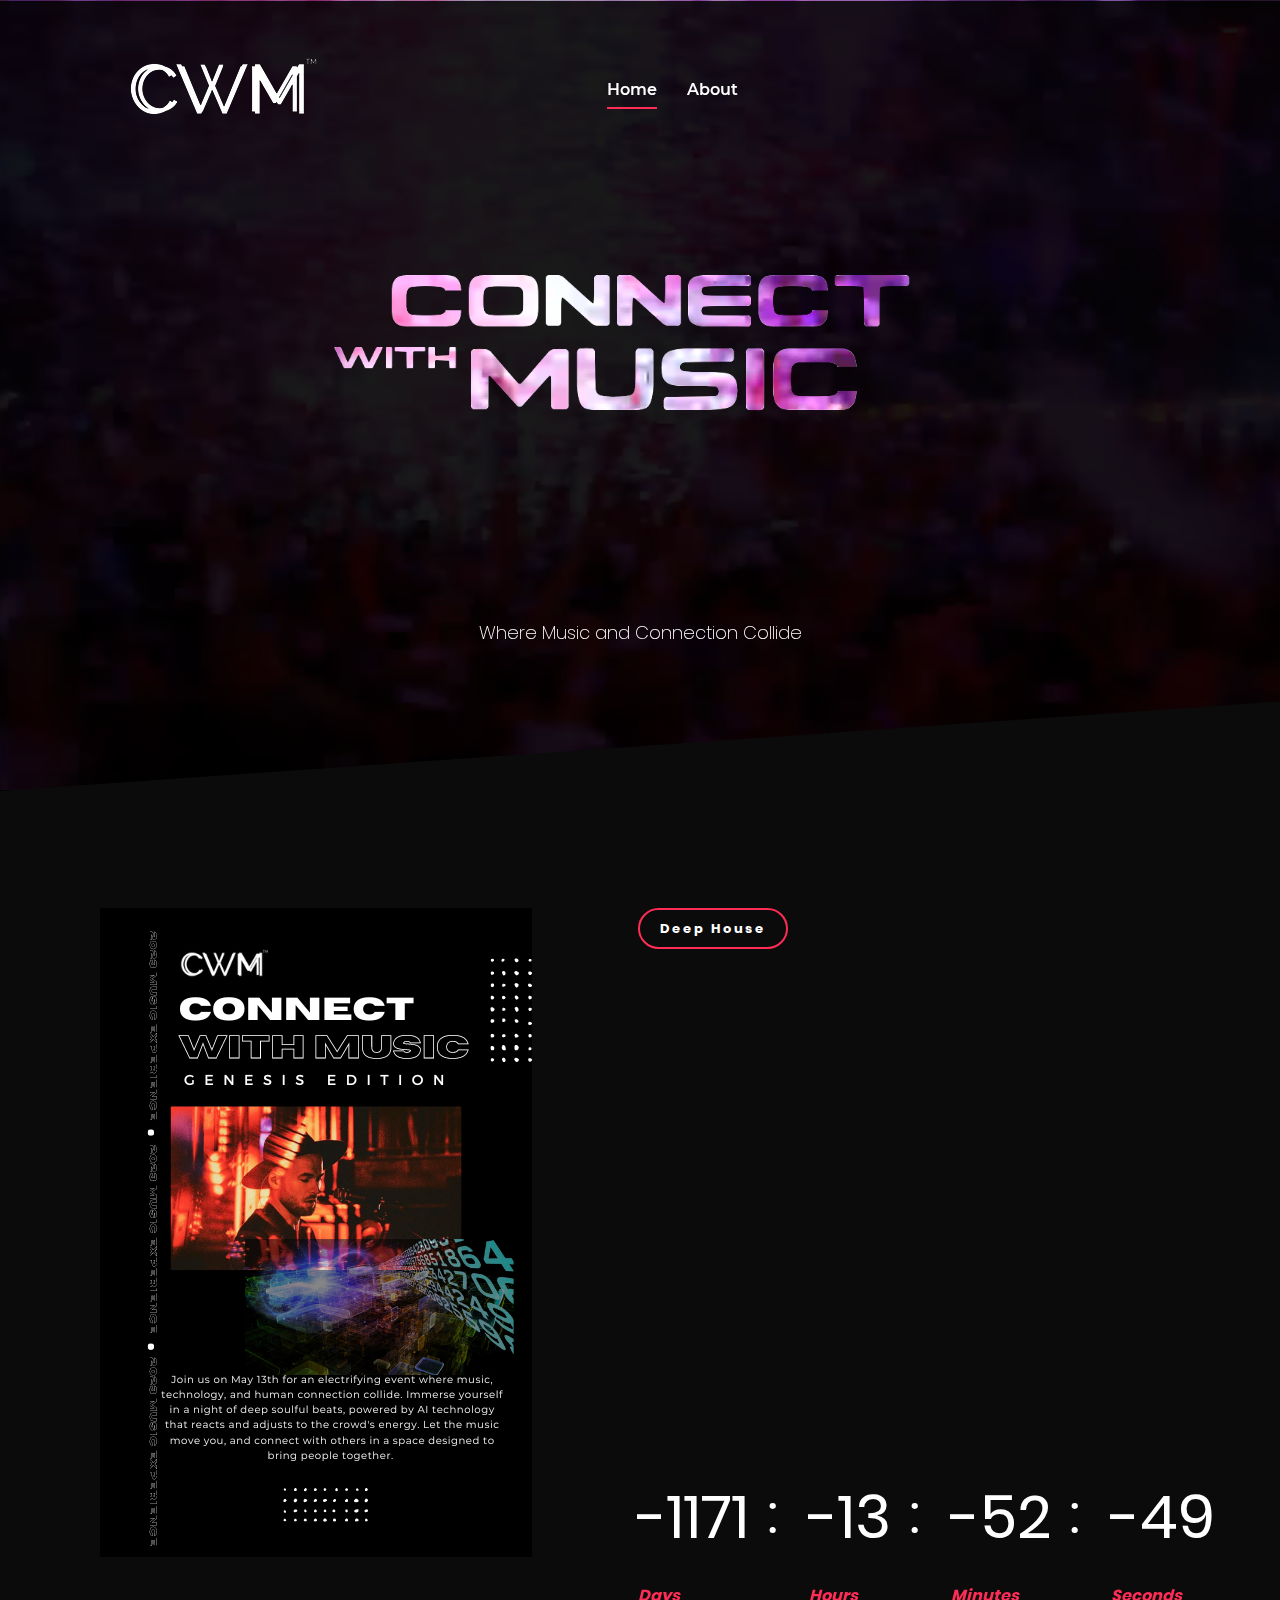
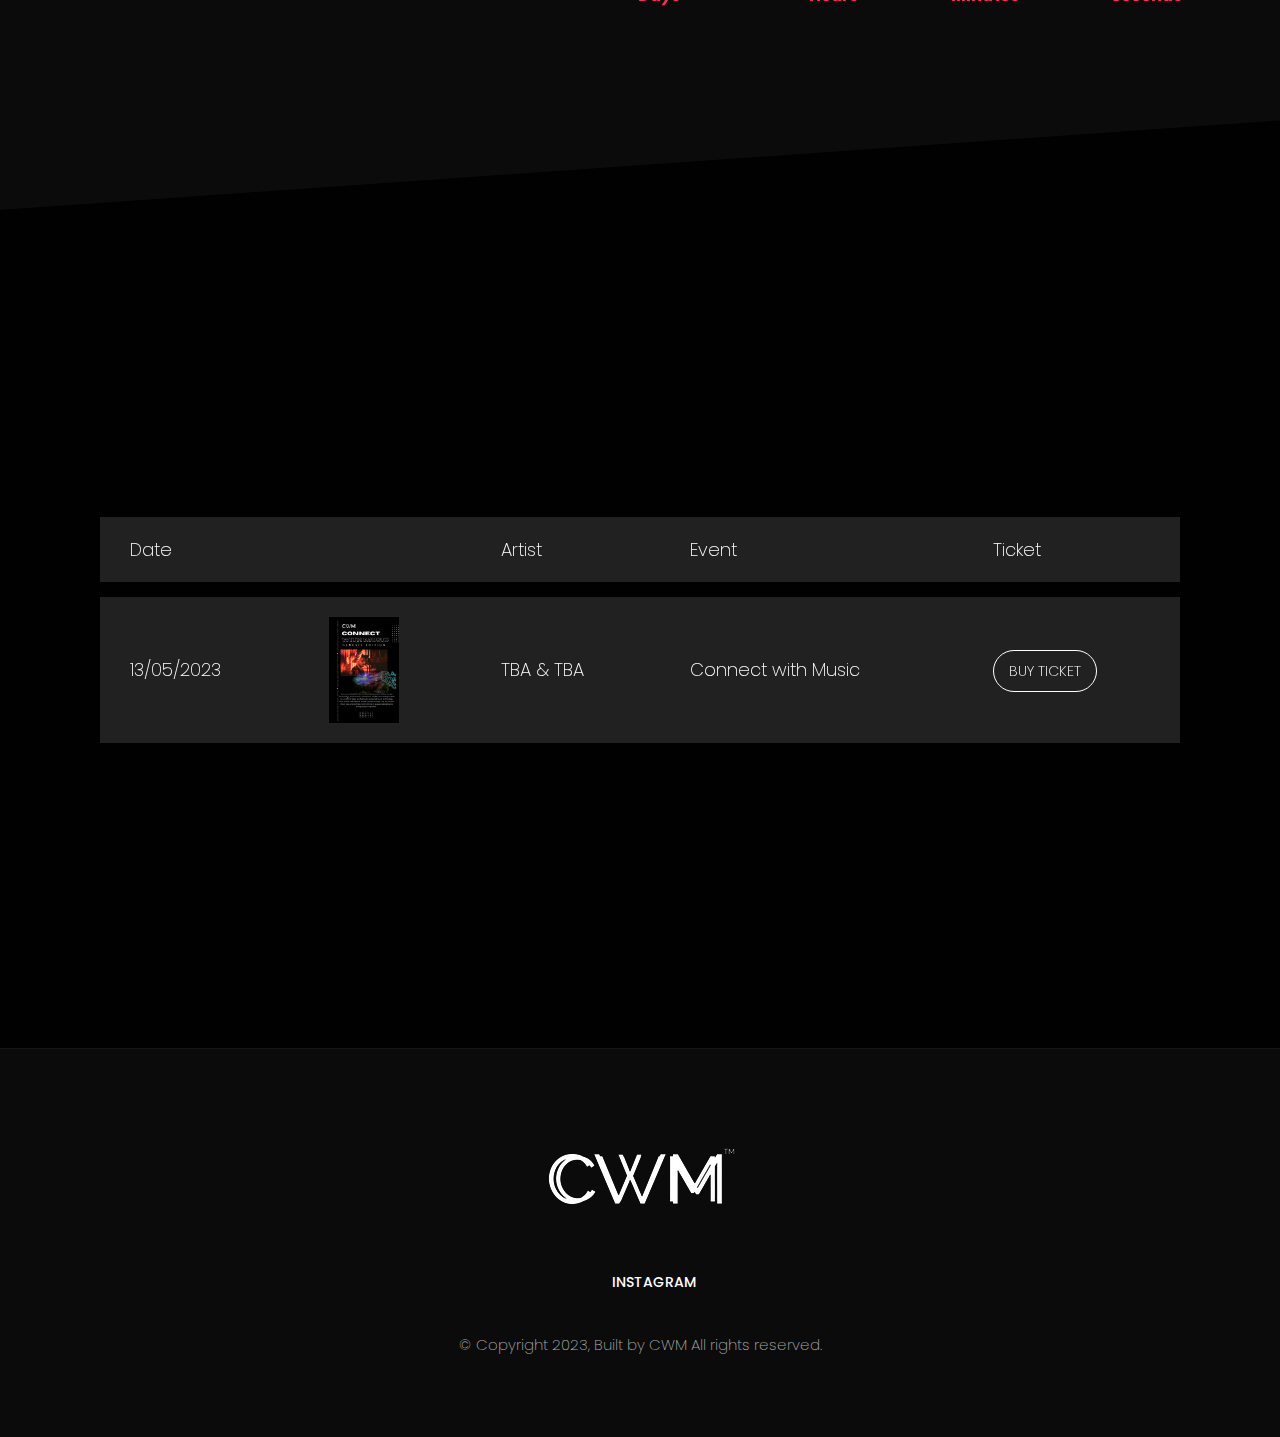
==== index.html @ 1d29e2dc "first commit" ====
<!DOCTYPE html>
<html lang="en">

    <head>
        <meta http-equiv="content-type" content="text/html; charset=utf-8" />
        <!-- SYLESHEETS
            ============================================= -->
        <link rel="stylesheet" href="css/aos.css" type="text/css">
        <link rel="stylesheet" href="css/style1.css" type="text/css">
        <link rel="stylesheet" href="css/swiper.min.css" type="text/css">
        <link rel="stylesheet" href="css/lightgallery.min.css" type="text/css">
        <link rel="stylesheet" href="css/plugin.css" type="text/css" />
        <link rel="stylesheet" href="css/sm-core-css.css" type="text/css" />
        <link rel="stylesheet" href="css/sm-clean.css" type="text/css" />
        <link rel="stylesheet" href="css/thaw-flex.css" type="text/css" />
        <link rel="stylesheet" href="css/font.css" type="text/css" />
        <link rel="stylesheet" href="css/fontawesome.min.css" type="text/css" />
        <link rel="stylesheet" href="style.css" type="text/css" />
        <link rel="stylesheet" href="css/responsive.css" type="text/css" />
        <link rel="icon" href="img/fav-icon.png">
        <script>
            document.documentElement.className = 'js';

        </script>
        <!-- EXTERNAL STYLES
            ============================================= -->
        <meta name="viewport" content="width=device-width, initial-scale=1, maximum-scale=1" />

        <!-- DOCUMENT TITLES
            ============================================= -->
        <title>Dugem | Dugem HTML Themes</title>
    </head>

    <body class="demo-1">
        <!--MAIN WRAPPER START-->
        <div class="main-wrapper clearfix">
            <!-- HEADER START
                ============================================= -->
            <header id="header" class="header-style-1">
                <div class="container">
                    <div class="row clearfix">
                        <div class="header-clear clearfix">
                            <div class="header-content-left clearfix">
                                <!-- LOGO START
                                ============================================= -->
                                <div class="logo">
                                    <a href="index.html"><img src="img/CWM_Small_Logo-removebg-preview.png" alt="Dugem Logo" /></a>
                                </div>
                                <!-- LOGO END -->
                            </div>
                            <div class="header-content-center clearfix">
                                <!-- NAVIGATION START============================================= -->
                                <nav class="main-nav">
                                    <!-- Mobile menu toggle button (hamburger/x icon) -->
                                    <input id="main-menu-state" type="checkbox" />
                                    <label class="main-menu-btn sub-menu-trigger" for="main-menu-state">
                                        <span class="main-menu-btn-icon"></span> Toggle main menu visibility
                                    </label>
                                    <!-- Sample menu definition -->
                                    <ul id="main-menu" class="sm sm-clean">
                                        <li class="menu-item"><a href="index.html" class="menu-link active">Home</a></li>
                                        <li class="menu-item"><a href="about.html" class="menu-link">About</a></li>
                                        <!-- <li class="menu-item"><a href="event.html" class="menu-link">Event</a></li> -->
                                        <!-- <li class="menu-item"><a href="blog.html" class="menu-link">News</a></li> -->
                                        <!-- <li class="menu-item"><a href="contact.html" class="menu-link">Contact</a></li> -->
                                    </ul>
                                </nav>
                                <!-- NAVIGATION END -->
                            </div>
                            <div class="header-content-right">
                                <!-- <div class="header-info head-item clearfix">
                                    <div class="info-wrap">
                                        <div class="search-wrap">
                                            <button id="btn-search" class="btn btn--search"><i class="icon-simple-line-icons-143"></i></button>
                                        </div>
                                    </div>
                                </div> -->
                            </div>
                            <!-- <div class="search">
                                <button id="btn-search-close" class="btn--search-close"><i class="icon-themify-1"></i></button>
                                <form class="search__form">
                                    <input class="search__input" name="search" type="search" placeholder="Search..." />
                                    <span class="search__info">Hit enter to search or ESC to close</span>
                                </form>
                            </div>/search -->
                        </div>
                    </div>
                </div>
            </header>
            <!-- HEADER END -->
            <!-- SECTION -->
            <section class="content">
                <!-- MAIN VIDEO BACKGROUND -->
                <div class="main-video">
                    <div class="image-background">
                    </div>
                    <div class="image-title">
                        <p>Where Music and Connection Collide</p>
                        <!-- <a href="#" class="button-basic-1" data-aos="fade-up">All Events</a> -->
                    </div>
                    <div class="video-background">
                        <video autoplay muted loop id="myVideo">
                            <source src="img/concert-loop.mp4" type="video/mp4">
                        </video>
                    </div>
                </div>
                <!-- MAIN VIDEO BACKGROUND END -->
                <!-- GlOBAL BLOCK -->
                <div class="global-block">
                    <div class="container">
                        <div class="global-block-wrap grid grid-cols-12 gap-8">
                            <div class="global-img col-span-5 sm:col-span-12 res:col-span-12">
                                <div class="item-content">
                                    <div class="img-header">
                                        <a class="pattern" href="#">
                                            <img src="img/poster idea.png" alt="event-img">
                                        </a>
                                    </div>
                                </div>
                            </div>
                            <div class="global-counter col-span-7 sm:col-span-12 res:col-span-12">
                                <div class="global-title">
                                    <a href="#" class="button-basic-1">Deep House </a>
                                    <h2 data-aos="fade-up">Connect with Music 5.13</h2>
                                    <h5 data-aos="fade-up">/ 13 May 2023</h5>
                                    <p class="dugem-text" data-aos="fade-up">Through the magic of music, we aim to create an atmosphere of positive energy and celebration. Our carefully curated lineup features some of the most talented DJs and artists in the industry, all dedicated to creating a sonic experience that will transport you to a higher state of consciousness. </p>
                                </div>
                                <div class="global-buy" data-aos="fade-up">
                                    <a href="single-event.html" class="button-basic-1">View Detail</a>
                                    <a href="#" class="button-basic-2">Get Ticket</a>
                                </div>
                                <div class="global-countdown">
                                    <div class="event-counter clearfix">
                                        <div class="countdown">
                                            <div class="days-count float">
                                                <h3 id="days"></h3>
                                                <span>Days</span>
                                            </div>
                                            <div class="hours-count float">
                                                <h3 id="hours"></h3>
                                                <span>Hours</span>
                                            </div>
                                            <div class="minutes-count float">
                                                <h3 id="minutes"></h3>
                                                <span>Minutes</span>
                                            </div>
                                            <div class="seconds-count float">
                                                <h3 id="seconds">
                                                </h3>
                                                <span>Seconds</span>
                                            </div>
                                        </div>
                                    </div>
                                </div>
                            </div>
                        </div>
                    </div>
                </div>
                <!-- GlOBAL BLOCK END -->
                <!-- TABLE EVENTS -->
                <div class="table-events">
                    <div class="background-overlay"></div>
                    <div class="container">

                        <div class="the-title text-center" data-aos="fade-up">
                            <h5 class="head-title-2"> / EVENTS </h5>
                            <h2 class="head-title-1"> Upcoming Event
                                <span class="title-end">.</span></h2>
                            <p class="dugem-text"> Are you ready for ultimate connection and bliss?</p>
                        </div>
                        <table class="event">
                            <tr>
                                <td>Date</td>
                                <td class="event-thumb-head"></td>
                                <td>Artist</td>
                                <td>Event</td>
                                <td>Ticket</td>
                            </tr>
                            <tr class="space">
                                <td>
                                    &nbsp;
                                </td>
                            </tr>
                            <tr>
                                <td class="event-date">13/05/2023</td>
                                <td class="event-thumb">
                                    <a href="single-event.html">
                                        <img width="70" height="100" src="img/poster idea.png" alt="table-1"> 
                                    </a>
                                </td>
                                <td class="event-artist">TBA &amp; TBA</td>
                                <td class="event-title">
                                    <a href="single-event.html">Connect with Music</a>
                                </td>
                                <td class="event-ticket-link">
                                    <!-- <a href="#" class="button button-white rsvp">BOOK</a> -->
                                    <a href="#" class="button button-white">BUY TICKET</a>
                                </td>
                            </tr>
                            <tr class="space">
                                <td>
                                    &nbsp;
                                </td>
                            </tr>
                            <!-- <tr>
                                <td class="event-date">26/03/2021</td>
                                <td class="event-thumb">
                                    <a href="single-event.html">
                                        <img width="70" height="100" src="img/upcoming-event-2.png" alt="table-2"> 
                                    </a>
                                </td>
                                <td class="event-artist">W. Illinvois</td>
                                <td class="event-title">
                                    <a href="single-event.html">Chicago Indrustry</a>
                                </td>
                                <td class="event-ticket-link">
                                    <span class="sold">EXPIRED</span>
                                </td>
                            </tr> -->
                            <tr class="space">
                                <td>
                                    &nbsp;
                                </td>
                            </tr>
                            <!-- <tr>
                                <td class="event-date">26/03/2021</td>
                                <td class="event-thumb">
                                    <a href="single-event.html">
                                        <img width="70" height="100" src="img/upcoming-event-3.png" alt="table-3"> 
                                    </a>
                                </td>
                                <td class="event-artist">Apollo Xo</td>
                                <td class="event-title">
                                    <a href="single-event.html">The Underground</a>
                                </td>
                                <td class="event-ticket-link">
                                    <span class="sold">EXPIRED</span>
                                </td>
                            </tr> -->
                            <tr class="space">
                                <td>
                                    &nbsp;
                                </td>
                            </tr>
                            <!-- <tr>
                                <td class="event-date">26/05/2021</td>
                                <td class="event-thumb">
                                    <a href="single-event.html">
                                        <img width="70" height="100" src="img/upcoming-event-4.png" alt="table-4"> 
                                    </a>
                                </td>
                                <td class="event-artist">Underground Music</td>
                                <td class="event-title">
                                    <a href="single-event.html">EDM</a>
                                </td>
                                <td class="event-ticket-link">
                                    <span class="sold">EXPIRED</span>
                                </td>
                            </tr> -->
                            <tr class="space">
                                <td>
                                    &nbsp;
                                </td>
                            </tr>
                            <!-- <tr>
                                <td class="event-date">26/06/2021</td>
                                <td class="event-thumb">
                                    <a href="single-event.html">
                                        <img width="70" height="100" src="img/upcoming-event-5.png" alt="table-5"> 
                                    </a>
                                </td>
                                <td class="event-artist">Bhad Bhabie</td>
                                <td class="event-title">
                                    <a href="single-event.html">Asian Dolls</a>
                                </td>
                                <td class="event-ticket-link">
                                    <span class="sold">EXPIRED</span>
                                </td>
                            </tr> -->
                            <tr class="space">
                                <td>
                                    &nbsp;
                                </td>
                            </tr>
                        </table>
                        <div class="event-mobile">
                            <ul class="event-list">
                                <li>
                                    <span class="img-thumb">
                                        <a href="single-event.html">
                                            <img width="70" height="100" src="img/upcoming-event-1.png" alt="table-1-1">
                                         </a>
                                    </span>
                                    <p><span>Date :</span> <a href="#">26/09/2022</a></p>
                                    <p><span>Artist :</span> <a href="#">DJ Ocean &amp; DJ Thunder</a></p>
                                    <p><span>Event :</span> <a href="#">Global Fridays</a></p>
                                    <p>
                                        <a href="#" class="button-basic-1">BUY TICKET</a>
                                    </p>
                                </li>
                                <!-- <li>
                                    <span class="img-thumb">
                                        <a href="single-event.html">
                                            <img width="70" height="100" src="img/upcoming-event-2.png" alt="table-1-2"> 
                                        </a>
                                    </span>
                                    <p><span>Date :</span> <a href="#">26/03/2021</a></p>
                                    <p><span>Artist :</span> <a href="#">W. Illinvois</a></p>
                                    <p><span>Event :</span> <a href="#">Chicago Indrustry</a></p>
                                    <p>
                                        <a href="#" class="button-basic-1">BUY TICKET</a>
                                    </p>
                                </li> -->
                                <!-- <li>
                                    <span class="img-thumb">
                                        <a href="single-event.html">
                                            <img width="70" height="100" src="img/upcoming-event-3.png" alt="table-1-3"> 
                                        </a>
                                    </span>
                                    <p><span>Date :</span> <a href="#">26/03/2021</a></p>
                                    <p><span>Artist :</span> <a href="#">Apollo Xo</a></p>
                                    <p><span>Event :</span> <a href="#">The Underground</a></p>
                                    <p>
                                        <a href="#" class="button-basic-1">BUY TICKET</a>
                                    </p>
                                </li>
                                <li>
                                    <span class="img-thumb">
                                        <a href="single-event.html">
                                            <img width="70" height="100" src="img/upcoming-event-4.png" alt="table-1-4">
                                         </a>
                                    </span>
                                    <p><span>Date :</span> <a href="#">26/05/2021</a></p>
                                    <p><span>Artist :</span> <a href="#">Underground Music</a></p>
                                    <p><span>Event :</span> <a href="#">EDM</a></p>
                                    <p>
                                        <span class="sold">TICKET SOLD OUT</span> </p>
                                </li>
                                <li>
                                    <span class="img-thumb">
                                        <a href="single-event.html">
                                            <img width="70" height="100" src="img/upcoming-event-5.png" alt="table-1-5"> 
                                        </a>
                                    </span>
                                    <p><span>Date :</span> <a href="#">26/06/2021</a></p>
                                    <p><span>Artist :</span> <a href="#">Bhad Bhabie</a></p>
                                    <p><span>Event :</span> <a href="#">Asian Dolls</a></p>
                                    <p>
                                        <a href="#" class="button-basic-1">BUY TICKET</a>
                                    </p>
                                </li> -->
                            </ul>
                        </div>
                        <div class="button-view text-center">
                            <!-- <a href="event.html" class="button-basic-1" data-aos="fade-up">VIEW ALL EVENT</a> -->
                        </div>

                    </div>
                </div>
                <!-- TABLE EVENTS END -->
                <!-- BLOG LOOP -->
                <!-- <div class="blog-loop">
                    <div class="container">
                        <div class="news-title grid grid-cols-12">
                            <div class="the-title col-span-6 sm:col-span-12 res:col-span-12" data-aos="fade-up">
                                <h5 class="head-title-2">  </h5>
                                <h2 class="head-title-1">  SPONSERS
                                    <span class="title-end">.</span></h2>
                                <p class="dugem-text"> LEARN MORE ABOUT US 
                                    
                                </p>
                            </div>
                            <div class="button-view col-span-6 sm:col-span-12 res:col-span-12" data-aos="fade-up">
                                <a href="blog.html" class="button-basic-1">ALL JOURNAL</a>
                            </div>
                        </div>
                    </div> -->
                    <!-- <div class="blog-slide">
                        <div class="swiper-container">
                            <div class="swiper-wrapper">
                                <div class="swiper-slide">
                                    <div class="swiper-post">
                                        <div class="post-thumb">
                                            <a href="single-post.html">
                                                <img src="img/latest-blog-news-1.png" alt="latest-news-img-1">
                                                <div class="dugem-overlay"></div>
                                            </a>
                                        </div>
                                        <div class="post-content-wrap">
                                            <div class="post-category">
                                                <a href="" class="button-basic-1">SPONSER 1</a>
                                            </div>
                                            <div class="post-title">
                                                <h3>
                                                    <a href="">
                                                        TALK ABOUT IT 
                                                    </a>
                                                </h3>
                                            </div>
                                            <div class="post-date">
                                                <a href=""><span></span></a>
                                            </div>
                                        </div>
                                    </div>
                                </div>
                                <div class="swiper-slide">
                                    <div class="swiper-post">
                                        <div class="post-thumb">
                                            <a href="single-post.html">
                                                <img src="img/latest-blog-news-2.png" alt="latest-news-img-2">
                                                <div class="dugem-overlay"></div>
                                            </a>
                                        </div>
                                        <div class="post-content-wrap">
                                            <div class="post-category">
                                                <a href="" class="button-basic-1">SPONSER 2</a>
                                            </div>
                                            <div class="post-title">
                                                <h3>
                                                    <a href="">
                                                        TALK ABOUT IT
                                                    </a>
                                                </h3>
                                            </div>
                                            <div class="post-date">
                                                <a href=""><span></span></a>
                                            </div>
                                        </div>
                                    </div>
                                </div>
                                <div class="swiper-slide">
                                    <div class="swiper-post">
                                        <div class="post-thumb">
                                            <a href="single-post.html">
                                                <img src="img/latest-blog-news-3.png" alt="latest-news-img-3">
                                                <div class="dugem-overlay"></div>
                                            </a>
                                        </div>
                                        <div class="post-content-wrap">
                                            <div class="post-category">
                                                <a href="#" class="button-basic-1">Nightlife</a>
                                            </div>
                                            <div class="post-title">
                                                <h3>
                                                    <a href="single-post.html">
                                                        Donec condimentum pulvinorem velitursus vitae
                                                    </a></h3>
                                            </div>
                                            <div class="post-date">
                                                <a href="#"><span>April 30, 2021</span></a>
                                            </div>
                                        </div>
                                    </div>
                                </div>
                                <div class="swiper-slide">
                                    <div class="swiper-post">
                                        <div class="post-thumb">
                                            <a href="single-post.html">
                                                <img src="img/latest-blog-news-4.png" alt="latest-news-img-4">
                                                <div class="dugem-overlay"></div>
                                            </a>
                                        </div>
                                        <div class="post-content-wrap">
                                            <div class="post-category">
                                                <a href="#" class="button-basic-1">Event News</a>
                                            </div>
                                            <div class="post-title">
                                                <h3>
                                                    <a href="single-post.html">
                                                        Lorem ipsum dolor sit amet, consectetur adipiscing
                                                    </a>
                                                </h3>
                                            </div>
                                            <div class="post-date">
                                                <a href="#"><span>April 30, 2021</span></a>
                                            </div>
                                        </div>
                                    </div>
                                </div>
                                <div class="swiper-slide">
                                    <div class="swiper-post">
                                        <div class="post-thumb">
                                            <a href="single-post.html">
                                                <img src="img/latest-blog-news-5.png" alt="latest-news-img-5">
                                                <div class="dugem-overlay"></div>
                                            </a>
                                        </div>
                                        <div class="post-content-wrap">
                                            <div class="post-category">
                                                <a href="#" class="button-basic-1">Contest</a>
                                            </div>
                                            <div class="post-title">
                                                <h3>
                                                    <a href="single-post.html">
                                                        Vivamus pulvinar urna nec ipsum interdum blandi
                                                    </a>
                                                </h3>
                                            </div>
                                            <div class="post-date">
                                                <a href="#"><span>April 30, 2021</span></a>
                                            </div>

                                        </div>
                                    </div>
                                </div>
                            </div>
                            <div class="swiper-pagination"></div>
                        </div>
                    </div>
                </div>
                BLOG LOOP END -->

                <!-- TESTIMONIAL BLOCK -->
                <!-- <div class="testimonial-block">
                    <div class="background-overlay"> </div>
                    <div class="testimonial-background"></div>
                    <div class="testimonial-wrap">
                        <div class="the-title text-center">
                            <h5 class="head-title-2"> / TESTIMONIAL </h5>
                            <h2 class="head-title-1">
                                From Great Our Clients
                                <span class="title-end">.</span>
                            </h2>
                        </div>
                        <div class="testimonial-slide">
                            <div class="swipper-button clearfix">
                                <div class="swiper-button-next">
                                    <span>Prev</span>
                                    <div class="car-page-arrow-next"></div>
                                </div>
                                <div class="swiper-button-prev">
                                    <span>Next</span>
                                    <div class="car-page-arrow-prev"></div>
                                </div>

                            </div>
                            <div class="swiper-container">
                                <div class="swiper-wrapper">
                                    <div class="swiper-slide">
                                        <div class="testi-content">
                                            <div class="testimonial-text">
                                                <p>"I'm the sort of person who takes a camera to dinner or a nightclub because I enjoy taking pictures of people."</p>
                                            </div>
                                            <div class="testimonial-detail-inner">
                                                <div class="testimonial-image">
                                                    <img src="img/testimonial-profile-1.png" alt="testi-1">
                                                </div>
                                                <div class="test-info">
                                                    <h5 class="testi-author">Amanda Zedda</h5>
                                                    <cite class="testi-job">
                                                        Photographer 
                                                    </cite>
                                                </div>
                                            </div>
                                        </div>
                                    </div>
                                    <div class="swiper-slide">
                                        <div class="testi-content">
                                            <div class="testimonial-text">
                                                <p>“A friend got me a job on the door of the Camden Palace nightclub, which quickly progressed to running the place.”</p>
                                            </div>
                                            <div class="testimonial-detail-inner">
                                                <div class="testimonial-image">
                                                    <img src="img/testimonial-profile-2.png" alt="testi-2">
                                                </div>
                                                <div class="test-info">
                                                    <h5 class="testi-author">Jennifer Aster</h5>
                                                    <cite class="testi-job">
                                                        Musician </cite>
                                                </div>
                                            </div>
                                        </div>
                                    </div>
                                </div>
                            </div>
                        </div>
                    </div>
                </div> -->
                <!-- TESTIMONIAL BLOCK END -->

                <!-- BOOK TABLE -->
                <!-- <div class="book-table">
                    <div class="container">
                        <div class="book-wrap news-title grid grid-cols-12 gap-24">
                            <div class="the-title col-span-6 sm:col-span-12 res:col-span-12">
                                <h5 class="head-title-2"> / RESERVATION </h5>
                                <h2 class="head-title-1"> Book A Table Now
                                    <span class="title-end">.</span></h2>
                                <p class="dugem-text">   </p>
                            </div>
                            <div class="contact-form-style col-span-6 sm:col-span-12 res:col-span-12">
                                <input type="text" name="your-name" size="40" placeholder="Name">
                                <input type="text" name="your-name" size="40" placeholder="Email">
                                <textarea name="your-message" cols="40" rows="10" placeholder="Text"></textarea>
                                <input type="submit" value="Send" class="button-basic-1">

                            </div>
                        </div>
                    </div>
                </div> -->
                <!-- BOOK TABLE END -->
            </section>
            <!-- SECTION END -->
            <!-- FOOTER START
                ============================================= -->
            <footer id="footer" class="footer clearfix">
                <div class="footer-wrap clearfix">
                    <div class="footer-bottom clearfix">
                        <div class="container">
                            <div class="row">
                                <div class="foot-col column column-1 text-center clearfix">
                                    <div class="logo-footer">
                                        <a href="index.html"><img src="img/CWM_Small_Logo-removebg-preview.png" alt="Logo-Footer" /></a>
                                    </div>
                                </div>

                                <div class="foot-col column column-1 text-center clearfix">
                                    <div class="social-footer">
                                        <ul>
                                            <li class="soc-icon"><a href="#"><i></i>Instagram</a></li>
                                            <!-- <li class="soc-icon"><a href="#"><i class="icon icon-themify-17"></i>Facebook</a></li>
                                            <li class="soc-icon"><a href="#"><i class="icon icon-themify-11"></i>Google+</a></li>
                                            <li class="soc-icon"><a href="#"><i class="icon icon-social-dribbble"></i>Dribbble</a></li>
                                            <li class="soc-icon"><a href="#"><i class="icon icon-behance2"></i>Behance</a></li> -->
                                        </ul>
                                    </div>
                                </div>
                                <div class="foot-col column column-1 text-center clearfix">
                                    <div id="copyright" class="copyright-text">
                                        © Copyright 2023, Built by CWM All rights reserved.
                                    </div>
                                </div>
                            </div>
                        </div>
                    </div>
                </div>
            </footer>
            <!-- FOOTER END -->
        </div>
        <!-- MAIN WRAPPER END -->
        <!-- FOOTER SCRIPTS
            ============================================= -->
        <script src="js/jquery.3.5.1.min.js"></script>
        <script src="js/main.js"></script>
        <script src="js/countdown-dugem.js"></script>
        <script src="js/dugem-lightbox.js"></script>
        <script src="js/dugem-carousel.js"></script>
        <script type="js/aos.js"></script>
        <script src="js/demo1.js"></script>
        <script src="js/jquery.smartmenus.min.js"></script>
        <script src="js/swiper-bundle.min.js"></script>
        <script src="js/lightgallery.min.js"></script>
        <script src="js/aos.js"></script>

    </body>

</html>
---- css/style1.css ----
/* Layout for search container */
.search {
	display: flex;
	flex-direction: column;
	justify-content: center;
	align-items: center;
	text-align: center;
	background: rgba(18, 23, 56, 0.9);
}

.js .search {
	position: fixed;
	z-index: 1000;
	top: 0;
	left: 0;
	width: 100%;
	height: 100vh;
}

.search::before,
.search::after {
	content: '';
	position: absolute;
	width: calc(100% + 15px);
	height: calc(100% + 15px);
	pointer-events: none;
	border: 1.5em solid #212fa0;
}

.search::before {
	top: 0;
	left: 0;
	border-right-width: 0;
	border-bottom-width: 0;
}

.search::after {
	right: 0;
	bottom: 0;
	border-top-width: 0;
	border-left-width: 0;
}

.btn--search-close {
	font-size: 2em;
	position: absolute;
	top: 1.25em;
	right: 1.25em;
	display: none;
}

.js .btn--search-close {
	display: block;
}

.search__form {
	margin: 5em 0;
}

.search__input {
	font-family: inherit;
	font-size: 10vw;
	line-height: 1;
	display: inline-block;
	box-sizing: border-box;
	width: 75%;
	padding: 0.05em 0;
	color: #d17c78;
	border-bottom: 2px solid;
}

.search__input::-webkit-input-placeholder {
	/* WebKit, Blink, Edge */
	opacity: 0.3;
	color: #060919;
}

.search__input::-moz-placeholder {
	opacity: 0.3;
	/* Mozilla Firefox 19+ */
	color: #060919;
}

.search__input:-ms-input-placeholder {
	/* Internet Explorer 10-11 */
	opacity: 0.3;
	color: #060919;
}

.search__input::-webkit-search-cancel-button,
.search__input::-webkit-search-decoration {
	-webkit-appearance: none;
}

.search__input::-ms-clear {
	display: none;
}

.search__info {
	font-size: 90%;
	font-weight: bold;
	display: block;
	width: 75%;
	margin: 0 auto;
	padding: 0.85em 0;
	text-align: right;
	color: #d17c78;
}

.search__related {
	display: flex;
	width: 75%;
	pointer-events: none;
}

.search__suggestion {
	width: 33.33%;
	text-align: left;
}

.search__suggestion:nth-child(2) {
	margin: 0 3em;
}

.search__suggestion h3 {
	font-size: 1.35em;
	margin: 0;
}

.search__suggestion h3::before {
	content: '\21FE';
	display: inline-block;
	padding: 0 0.5em 0 0;
}

.search__suggestion p {
	font-size: 1.15em;
	line-height: 1.4;
	margin: 0.75em 0 0 0;
}

/************************/
/* Transitions 			*/
/************************/

.js .search {
	pointer-events: none;
	opacity: 0;
	transition: opacity 0.5s;
}

.js .search--open {
	pointer-events: auto;
	opacity: 1;
}

/* Border */
.search::before,
.search::after {
	transition: transform 0.5s;
}

.search::before {
	transform: translate3d(-15px, -15px, 0);
}

.search::after {
	transform: translate3d(15px, 15px, 0);
}

.search--open::before,
.search--open::after {
	transform: translate3d(0, 0, 0);
}

/* Close button */
.btn--search-close {
	opacity: 0;
	transform: scale3d(0.8, 0.8, 1);
	transition: opacity 0.5s, transform 0.5s;
}

.search--open .btn--search-close {
	opacity: 1;
	transform: scale3d(1, 1, 1);
}

/* Search form with input and description */
.js .search__form {
	opacity: 0;
	transform: scale3d(0.8, 0.8, 1);
	transition: opacity 0.5s, transform 0.5s;
}

.js .search--open .search__form {
	opacity: 1;
	transform: scale3d(1, 1, 1);
}

.search__suggestion {
	opacity: 0;
	transform: translate3d(0, -30px, 0);
	transition: opacity 0.5s, transform 0.5s;
}

.search--open .search__suggestion {
	opacity: 1;
	transform: translate3d(0, 0, 0);
}

.search--open .search__suggestion:nth-child(2) {
	transition-delay: 0.1s;
}

.search--open .search__suggestion:nth-child(3) {
	transition-delay: 0.2s;
}

@media screen and (max-width:40em) {
	.search__form {
		margin: 5em 0 1em;
	}
	.btn--search-close {
		font-size: 1.25em;
		top: 1.5em;
		right: 1.5em;
	}
	.search__info {
		text-align: left;
	}
	.search__suggestion {
		font-size: 80%;
		width: 100%;
	}
	.search__suggestion:nth-child(2),
	.search__suggestion:nth-child(3) {
		display: none;
	}
}
---- css/lightgallery.min.css ----
@font-face{font-family:lg;src:url(fonts/lg.ttf?22t19m) format("truetype"),url(fonts/lg.woff?22t19m) format("woff"),url(fonts/lg.svg?22t19m#lg) format("svg");font-weight:400;font-style:normal;font-display:block}.lg-icon{font-family:lg!important;speak:never;font-style:normal;font-weight:400;font-variant:normal;text-transform:none;line-height:1;-webkit-font-smoothing:antialiased;-moz-osx-font-smoothing:grayscale}.lg-actions .lg-next,.lg-actions .lg-prev{background-color:rgba(0,0,0,.45);border-radius:2px;color:#999;cursor:pointer;display:block;font-size:22px;margin-top:-10px;padding:8px 10px 9px;position:absolute;top:50%;z-index:1080;border:none;outline:0}.lg-actions .lg-next.disabled,.lg-actions .lg-prev.disabled{pointer-events:none;opacity:.5}.lg-actions .lg-next:hover,.lg-actions .lg-prev:hover{color:#FFF}.lg-actions .lg-next{right:20px}.lg-actions .lg-next:before{content:"\e095"}.lg-actions .lg-prev{left:20px}.lg-actions .lg-prev:after{content:"\e094"}@-webkit-keyframes lg-right-end{0%,100%{left:0}50%{left:-30px}}@-moz-keyframes lg-right-end{0%,100%{left:0}50%{left:-30px}}@-ms-keyframes lg-right-end{0%,100%{left:0}50%{left:-30px}}@keyframes lg-right-end{0%,100%{left:0}50%{left:-30px}}@-webkit-keyframes lg-left-end{0%,100%{left:0}50%{left:30px}}@-moz-keyframes lg-left-end{0%,100%{left:0}50%{left:30px}}@-ms-keyframes lg-left-end{0%,100%{left:0}50%{left:30px}}@keyframes lg-left-end{0%,100%{left:0}50%{left:30px}}.lg-outer.lg-right-end .lg-object{-webkit-animation:lg-right-end .3s;-o-animation:lg-right-end .3s;animation:lg-right-end .3s;position:relative}.lg-outer.lg-left-end .lg-object{-webkit-animation:lg-left-end .3s;-o-animation:lg-left-end .3s;animation:lg-left-end .3s;position:relative}.lg-toolbar{z-index:1082;left:0;position:absolute;top:0;width:100%;background-color:rgba(0,0,0,.45)}.lg-toolbar .lg-icon{color:#999;cursor:pointer;float:right;font-size:24px;height:47px;line-height:27px;padding:10px 0;text-align:center;width:50px;text-decoration:none!important;outline:0;background:0 0;border:none;box-shadow:none;-webkit-transition:color .2s linear;-o-transition:color .2s linear;transition:color .2s linear}.lg-toolbar .lg-icon:hover{color:#FFF}.lg-toolbar .lg-close:after{content:"\e070"}.lg-toolbar .lg-download:after{content:"\e0f2"}.lg-sub-html{background-color:rgba(0,0,0,.45);bottom:0;color:#EEE;font-size:16px;left:0;padding:10px 40px;position:fixed;right:0;text-align:center;z-index:1080}.lg-sub-html h4{margin:0;font-size:13px;font-weight:700}.lg-sub-html p{font-size:12px;margin:5px 0 0}#lg-counter{color:#999;display:inline-block;font-size:16px;padding-left:20px;padding-top:12px;vertical-align:middle}.lg-next,.lg-prev,.lg-toolbar{opacity:1;-webkit-transition:-webkit-transform .35s cubic-bezier(0,0,.25,1) 0s,opacity .35s cubic-bezier(0,0,.25,1) 0s,color .2s linear;-moz-transition:-moz-transform .35s cubic-bezier(0,0,.25,1) 0s,opacity .35s cubic-bezier(0,0,.25,1) 0s,color .2s linear;-o-transition:-o-transform .35s cubic-bezier(0,0,.25,1) 0s,opacity .35s cubic-bezier(0,0,.25,1) 0s,color .2s linear;transition:transform .35s cubic-bezier(0,0,.25,1) 0s,opacity .35s cubic-bezier(0,0,.25,1) 0s,color .2s linear}.lg-hide-items .lg-prev{opacity:0;-webkit-transform:translate3d(-10px,0,0);transform:translate3d(-10px,0,0)}.lg-hide-items .lg-next{opacity:0;-webkit-transform:translate3d(10px,0,0);transform:translate3d(10px,0,0)}.lg-hide-items .lg-toolbar{opacity:0;-webkit-transform:translate3d(0,-10px,0);transform:translate3d(0,-10px,0)}body:not(.lg-from-hash) .lg-outer.lg-start-zoom .lg-object{-webkit-transform:scale3d(.5,.5,.5);transform:scale3d(.5,.5,.5);opacity:0;-webkit-transition:-webkit-transform 250ms cubic-bezier(0,0,.25,1) 0s,opacity 250ms cubic-bezier(0,0,.25,1)!important;-moz-transition:-moz-transform 250ms cubic-bezier(0,0,.25,1) 0s,opacity 250ms cubic-bezier(0,0,.25,1)!important;-o-transition:-o-transform 250ms cubic-bezier(0,0,.25,1) 0s,opacity 250ms cubic-bezier(0,0,.25,1)!important;transition:transform 250ms cubic-bezier(0,0,.25,1) 0s,opacity 250ms cubic-bezier(0,0,.25,1)!important;-webkit-transform-origin:50% 50%;-moz-transform-origin:50% 50%;-ms-transform-origin:50% 50%;transform-origin:50% 50%}body:not(.lg-from-hash) .lg-outer.lg-start-zoom .lg-item.lg-complete .lg-object{-webkit-transform:scale3d(1,1,1);transform:scale3d(1,1,1);opacity:1}.lg-outer .lg-thumb-outer{background-color:#0D0A0A;bottom:0;position:absolute;width:100%;z-index:1080;max-height:350px;-webkit-transform:translate3d(0,100%,0);transform:translate3d(0,100%,0);-webkit-transition:-webkit-transform .25s cubic-bezier(0,0,.25,1) 0s;-moz-transition:-moz-transform .25s cubic-bezier(0,0,.25,1) 0s;-o-transition:-o-transform .25s cubic-bezier(0,0,.25,1) 0s;transition:transform .25s cubic-bezier(0,0,.25,1) 0s}.lg-outer .lg-thumb-outer.lg-grab .lg-thumb-item{cursor:-webkit-grab;cursor:-moz-grab;cursor:-o-grab;cursor:-ms-grab;cursor:grab}.lg-outer .lg-thumb-outer.lg-grabbing .lg-thumb-item{cursor:move;cursor:-webkit-grabbing;cursor:-moz-grabbing;cursor:-o-grabbing;cursor:-ms-grabbing;cursor:grabbing}.lg-outer .lg-thumb-outer.lg-dragging .lg-thumb{-webkit-transition-duration:0s!important;transition-duration:0s!important}.lg-outer.lg-thumb-open .lg-thumb-outer{-webkit-transform:translate3d(0,0,0);transform:translate3d(0,0,0)}.lg-outer .lg-thumb{padding:10px 0;height:100%;margin-bottom:-5px}.lg-outer .lg-thumb-item{cursor:pointer;float:left;overflow:hidden;height:100%;border:2px solid #FFF;border-radius:4px;margin-bottom:5px}@media (min-width:1025px){.lg-outer .lg-thumb-item{-webkit-transition:border-color .25s ease;-o-transition:border-color .25s ease;transition:border-color .25s ease}}.lg-outer .lg-thumb-item.active,.lg-outer .lg-thumb-item:hover{border-color:#a90707}.lg-outer .lg-thumb-item img{width:100%;height:100%;object-fit:cover}.lg-outer.lg-has-thumb .lg-item{padding-bottom:120px}.lg-outer.lg-can-toggle .lg-item{padding-bottom:0}.lg-outer.lg-pull-caption-up .lg-sub-html{-webkit-transition:bottom .25s ease;-o-transition:bottom .25s ease;transition:bottom .25s ease}.lg-outer.lg-pull-caption-up.lg-thumb-open .lg-sub-html{bottom:100px}.lg-outer .lg-toogle-thumb{background-color:#0D0A0A;border-radius:2px 2px 0 0;color:#999;cursor:pointer;font-size:24px;height:39px;line-height:27px;padding:5px 0;position:absolute;right:20px;text-align:center;top:-39px;width:50px;outline:0;border:none}.lg-outer .lg-toogle-thumb:after{content:"\e1ff"}.lg-outer .lg-toogle-thumb:hover{color:#FFF}.lg-outer .lg-video-cont{display:inline-block;vertical-align:middle;max-width:1140px;max-height:100%;width:100%;padding:0 5px}.lg-outer .lg-video{width:100%;height:0;padding-bottom:56.25%;overflow:hidden;position:relative}.lg-outer .lg-video .lg-object{display:inline-block;position:absolute;top:0;left:0;width:100%!important;height:100%!important}.lg-outer .lg-video .lg-video-play{width:84px;height:59px;position:absolute;left:50%;top:50%;margin-left:-42px;margin-top:-30px;z-index:1080;cursor:pointer}.lg-outer .lg-has-iframe .lg-video{-webkit-overflow-scrolling:touch;overflow:auto}.lg-outer .lg-has-vimeo .lg-video-play{background:url(../img/vimeo-play.png) no-repeat}.lg-outer .lg-has-vimeo:hover .lg-video-play{background:url(../img/vimeo-play.png) 0 -58px no-repeat}.lg-outer .lg-has-html5 .lg-video-play{background:url(../img/video-play.png) no-repeat;height:64px;margin-left:-32px;margin-top:-32px;width:64px;opacity:.8}.lg-outer .lg-has-html5:hover .lg-video-play{opacity:1}.lg-outer .lg-has-youtube .lg-video-play{background:url(../img/youtube-play.png) no-repeat}.lg-outer .lg-has-youtube:hover .lg-video-play{background:url(../img/youtube-play.png) 0 -60px no-repeat}.lg-outer .lg-video-object{width:100%!important;height:100%!important;position:absolute;top:0;left:0}.lg-outer .lg-has-video .lg-video-object{visibility:hidden}.lg-outer .lg-has-video.lg-video-playing .lg-object,.lg-outer .lg-has-video.lg-video-playing .lg-video-play{display:none}.lg-outer .lg-has-video.lg-video-playing .lg-video-object{visibility:visible}.lg-progress-bar{background-color:#333;height:5px;left:0;position:absolute;top:0;width:100%;z-index:1083;opacity:0;-webkit-transition:opacity 80ms ease 0s;-moz-transition:opacity 80ms ease 0s;-o-transition:opacity 80ms ease 0s;transition:opacity 80ms ease 0s}.lg-progress-bar .lg-progress{background-color:#a90707;height:5px;width:0}.lg-progress-bar.lg-start .lg-progress{width:100%}.lg-show-autoplay .lg-progress-bar{opacity:1}.lg-autoplay-button:after{content:"\e01d"}.lg-show-autoplay .lg-autoplay-button:after{content:"\e01a"}.lg-outer.lg-css3.lg-zoom-dragging .lg-item.lg-complete.lg-zoomable .lg-image,.lg-outer.lg-css3.lg-zoom-dragging .lg-item.lg-complete.lg-zoomable .lg-img-wrap{-webkit-transition-duration:0s;transition-duration:0s}.lg-outer.lg-use-transition-for-zoom .lg-item.lg-complete.lg-zoomable .lg-img-wrap{-webkit-transition:-webkit-transform .3s cubic-bezier(0,0,.25,1) 0s;-moz-transition:-moz-transform .3s cubic-bezier(0,0,.25,1) 0s;-o-transition:-o-transform .3s cubic-bezier(0,0,.25,1) 0s;transition:transform .3s cubic-bezier(0,0,.25,1) 0s}.lg-outer.lg-use-left-for-zoom .lg-item.lg-complete.lg-zoomable .lg-img-wrap{-webkit-transition:left .3s cubic-bezier(0,0,.25,1) 0s,top .3s cubic-bezier(0,0,.25,1) 0s;-moz-transition:left .3s cubic-bezier(0,0,.25,1) 0s,top .3s cubic-bezier(0,0,.25,1) 0s;-o-transition:left .3s cubic-bezier(0,0,.25,1) 0s,top .3s cubic-bezier(0,0,.25,1) 0s;transition:left .3s cubic-bezier(0,0,.25,1) 0s,top .3s cubic-bezier(0,0,.25,1) 0s}.lg-outer .lg-item.lg-complete.lg-zoomable .lg-img-wrap{-webkit-transform:translate3d(0,0,0);transform:translate3d(0,0,0);-webkit-backface-visibility:hidden;-moz-backface-visibility:hidden;backface-visibility:hidden}.lg-outer .lg-item.lg-complete.lg-zoomable .lg-image{-webkit-transform:scale3d(1,1,1);transform:scale3d(1,1,1);-webkit-transition:-webkit-transform .3s cubic-bezier(0,0,.25,1) 0s,opacity .15s!important;-moz-transition:-moz-transform .3s cubic-bezier(0,0,.25,1) 0s,opacity .15s!important;-o-transition:-o-transform .3s cubic-bezier(0,0,.25,1) 0s,opacity .15s!important;transition:transform .3s cubic-bezier(0,0,.25,1) 0s,opacity .15s!important;-webkit-transform-origin:0 0;-moz-transform-origin:0 0;-ms-transform-origin:0 0;transform-origin:0 0;-webkit-backface-visibility:hidden;-moz-backface-visibility:hidden;backface-visibility:hidden}#lg-zoom-in:after{content:"\e311"}#lg-actual-size{font-size:20px}#lg-actual-size:after{content:"\e033"}#lg-zoom-out{opacity:.5;pointer-events:none}#lg-zoom-out:after{content:"\e312"}.lg-zoomed #lg-zoom-out{opacity:1;pointer-events:auto}.lg-outer .lg-pager-outer{bottom:60px;left:0;position:absolute;right:0;text-align:center;z-index:1080;height:10px}.lg-outer .lg-pager-outer.lg-pager-hover .lg-pager-cont{overflow:visible}.lg-outer .lg-pager-cont{cursor:pointer;display:inline-block;overflow:hidden;position:relative;vertical-align:top;margin:0 5px}.lg-outer .lg-pager-cont:hover .lg-pager-thumb-cont{opacity:1;-webkit-transform:translate3d(0,0,0);transform:translate3d(0,0,0)}.lg-outer .lg-pager-cont.lg-pager-active .lg-pager{box-shadow:0 0 0 2px #fff inset}.lg-outer .lg-pager-thumb-cont{background-color:#fff;color:#FFF;bottom:100%;height:83px;left:0;margin-bottom:20px;margin-left:-60px;opacity:0;padding:5px;position:absolute;width:120px;border-radius:3px;-webkit-transition:opacity .15s ease 0s,-webkit-transform .15s ease 0s;-moz-transition:opacity .15s ease 0s,-moz-transform .15s ease 0s;-o-transition:opacity .15s ease 0s,-o-transform .15s ease 0s;transition:opacity .15s ease 0s,transform .15s ease 0s;-webkit-transform:translate3d(0,5px,0);transform:translate3d(0,5px,0)}.lg-outer .lg-pager-thumb-cont img{width:100%;height:100%}.lg-outer .lg-pager{background-color:rgba(255,255,255,.5);border-radius:50%;box-shadow:0 0 0 8px rgba(255,255,255,.7) inset;display:block;height:12px;-webkit-transition:box-shadow .3s ease 0s;-o-transition:box-shadow .3s ease 0s;transition:box-shadow .3s ease 0s;width:12px}.lg-outer .lg-pager:focus,.lg-outer .lg-pager:hover{box-shadow:0 0 0 8px #fff inset}.lg-outer .lg-caret{border-left:10px solid transparent;border-right:10px solid transparent;border-top:10px dashed;bottom:-10px;display:inline-block;height:0;left:50%;margin-left:-5px;position:absolute;vertical-align:middle;width:0}.lg-fullscreen:after{content:"\e20c"}.lg-fullscreen-on .lg-fullscreen:after{content:"\e20d"}.lg-outer #lg-dropdown-overlay{background-color:rgba(0,0,0,.25);bottom:0;cursor:default;left:0;position:fixed;right:0;top:0;z-index:1081;opacity:0;visibility:hidden;-webkit-transition:visibility 0s linear .18s,opacity .18s linear 0s;-o-transition:visibility 0s linear .18s,opacity .18s linear 0s;transition:visibility 0s linear .18s,opacity .18s linear 0s}.lg-outer.lg-dropdown-active #lg-dropdown-overlay,.lg-outer.lg-dropdown-active .lg-dropdown{-webkit-transition-delay:0s;transition-delay:0s;-moz-transform:translate3d(0,0,0);-o-transform:translate3d(0,0,0);-ms-transform:translate3d(0,0,0);-webkit-transform:translate3d(0,0,0);transform:translate3d(0,0,0);opacity:1;visibility:visible}.lg-outer.lg-dropdown-active #lg-share{color:#FFF}.lg-outer .lg-dropdown{background-color:#fff;border-radius:2px;font-size:14px;list-style-type:none;margin:0;padding:10px 0;position:absolute;right:0;text-align:left;top:50px;opacity:0;visibility:hidden;-moz-transform:translate3d(0,5px,0);-o-transform:translate3d(0,5px,0);-ms-transform:translate3d(0,5px,0);-webkit-transform:translate3d(0,5px,0);transform:translate3d(0,5px,0);-webkit-transition:-webkit-transform .18s linear 0s,visibility 0s linear .5s,opacity .18s linear 0s;-moz-transition:-moz-transform .18s linear 0s,visibility 0s linear .5s,opacity .18s linear 0s;-o-transition:-o-transform .18s linear 0s,visibility 0s linear .5s,opacity .18s linear 0s;transition:transform .18s linear 0s,visibility 0s linear .5s,opacity .18s linear 0s}.lg-outer .lg-dropdown:after{content:"";display:block;height:0;width:0;position:absolute;border:8px solid transparent;border-bottom-color:#FFF;right:16px;top:-16px}.lg-outer .lg-dropdown>li:last-child{margin-bottom:0}.lg-outer .lg-dropdown>li:hover .lg-icon,.lg-outer .lg-dropdown>li:hover a{color:#333}.lg-outer .lg-dropdown a{color:#333;display:block;white-space:pre;padding:4px 12px;font-family:"Open Sans","Helvetica Neue",Helvetica,Arial,sans-serif;font-size:12px}.lg-outer .lg-dropdown a:hover{background-color:rgba(0,0,0,.07)}.lg-outer .lg-dropdown .lg-dropdown-text{display:inline-block;line-height:1;margin-top:-3px;vertical-align:middle}.lg-outer .lg-dropdown .lg-icon{color:#333;display:inline-block;float:none;font-size:20px;height:auto;line-height:1;margin-right:8px;padding:0;vertical-align:middle;width:auto}.lg-outer,.lg-outer .lg,.lg-outer .lg-inner{height:100%;width:100%}.lg-outer #lg-share{position:relative}.lg-outer #lg-share:after{content:"\e80d"}.lg-outer #lg-share-facebook .lg-icon{color:#3b5998}.lg-outer #lg-share-facebook .lg-icon:after{content:"\e904"}.lg-outer #lg-share-twitter .lg-icon{color:#00aced}.lg-outer #lg-share-twitter .lg-icon:after{content:"\e907"}.lg-outer #lg-share-googleplus .lg-icon{color:#dd4b39}.lg-outer #lg-share-googleplus .lg-icon:after{content:"\e905"}.lg-outer #lg-share-pinterest .lg-icon{color:#cb2027}.lg-outer #lg-share-pinterest .lg-icon:after{content:"\e906"}.lg-outer .lg-img-rotate{position:absolute;padding:0 5px;left:0;right:0;top:0;bottom:0;-webkit-transition:-webkit-transform .3s cubic-bezier(.32,0,.67,0) 0s;-moz-transition:-moz-transform .3s cubic-bezier(.32,0,.67,0) 0s;-o-transition:-o-transform .3s cubic-bezier(.32,0,.67,0) 0s;transition:transform .3s cubic-bezier(.32,0,.67,0) 0s}.lg-rotate-left:after{content:"\e900"}.lg-rotate-right:after{content:"\e901"}.lg-icon.lg-flip-hor,.lg-icon.lg-flip-ver{font-size:26px}.lg-flip-ver:after{content:"\e903"}.lg-flip-hor:after{content:"\e902"}.lg-group:after{content:"";display:table;clear:both}.lg-outer{position:fixed;top:0;left:0;z-index:1050;text-align:left;opacity:0;outline:0;-webkit-transition:opacity .15s ease 0s;-o-transition:opacity .15s ease 0s;transition:opacity .15s ease 0s}.lg-outer *{-webkit-box-sizing:border-box;-moz-box-sizing:border-box;box-sizing:border-box}.lg-outer.lg-visible{opacity:1}.lg-outer.lg-css3 .lg-item.lg-current,.lg-outer.lg-css3 .lg-item.lg-next-slide,.lg-outer.lg-css3 .lg-item.lg-prev-slide{-webkit-transition-duration:inherit!important;transition-duration:inherit!important;-webkit-transition-timing-function:inherit!important;transition-timing-function:inherit!important}.lg-outer.lg-css3.lg-dragging .lg-item.lg-current,.lg-outer.lg-css3.lg-dragging .lg-item.lg-next-slide,.lg-outer.lg-css3.lg-dragging .lg-item.lg-prev-slide{-webkit-transition-duration:0s!important;transition-duration:0s!important;opacity:1}.lg-outer.lg-grab img.lg-object{cursor:-webkit-grab;cursor:-moz-grab;cursor:-o-grab;cursor:-ms-grab;cursor:grab}.lg-outer.lg-grabbing img.lg-object{cursor:move;cursor:-webkit-grabbing;cursor:-moz-grabbing;cursor:-o-grabbing;cursor:-ms-grabbing;cursor:grabbing}.lg-outer .lg{position:relative;overflow:hidden;margin-left:auto;margin-right:auto;max-width:100%;max-height:100%}.lg-outer .lg-inner{position:absolute;left:0;top:0;white-space:nowrap}.lg-outer .lg-item{background:url(img/loading.gif) center center no-repeat;display:none!important}.lg-outer.lg-css .lg-current,.lg-outer.lg-css3 .lg-current,.lg-outer.lg-css3 .lg-next-slide,.lg-outer.lg-css3 .lg-prev-slide{display:inline-block!important}.lg-outer .lg-img-wrap,.lg-outer .lg-item{display:inline-block;text-align:center;position:absolute;width:100%;height:100%}.lg-outer .lg-img-wrap:before,.lg-outer .lg-item:before{content:"";display:inline-block;height:50%;width:1px;margin-right:-1px}.lg-outer .lg-img-wrap{position:absolute;padding:0 5px;left:0;right:0;top:0;bottom:0}.lg-outer .lg-item.lg-complete{background-image:none}.lg-outer .lg-item.lg-current{z-index:1060}.lg-outer .lg-image{display:inline-block;vertical-align:middle;max-width:100%;max-height:100%;width:auto!important;height:auto!important}.lg-outer.lg-show-after-load .lg-item .lg-object,.lg-outer.lg-show-after-load .lg-item .lg-video-play{opacity:0;-webkit-transition:opacity .15s ease 0s;-o-transition:opacity .15s ease 0s;transition:opacity .15s ease 0s}.lg-outer.lg-show-after-load .lg-item.lg-complete .lg-object,.lg-outer.lg-show-after-load .lg-item.lg-complete .lg-video-play{opacity:1}.lg-outer .lg-empty-html,.lg-outer.lg-hide-download #lg-download{display:none}.lg-backdrop{position:fixed;top:0;left:0;right:0;bottom:0;z-index:1040;background-color:#000;opacity:0;-webkit-transition:opacity .15s ease 0s;-o-transition:opacity .15s ease 0s;transition:opacity .15s ease 0s}.lg-backdrop.in{opacity:1}.lg-css3.lg-no-trans .lg-current,.lg-css3.lg-no-trans .lg-next-slide,.lg-css3.lg-no-trans .lg-prev-slide{-webkit-transition:none 0s ease 0s!important;-moz-transition:none 0s ease 0s!important;-o-transition:none 0s ease 0s!important;transition:none 0s ease 0s!important}.lg-css3.lg-use-css3 .lg-item,.lg-css3.lg-use-left .lg-item{-webkit-backface-visibility:hidden;-moz-backface-visibility:hidden;backface-visibility:hidden}.lg-css3.lg-fade .lg-item{opacity:0}.lg-css3.lg-fade .lg-item.lg-current{opacity:1}.lg-css3.lg-fade .lg-item.lg-current,.lg-css3.lg-fade .lg-item.lg-next-slide,.lg-css3.lg-fade .lg-item.lg-prev-slide{-webkit-transition:opacity .1s ease 0s;-moz-transition:opacity .1s ease 0s;-o-transition:opacity .1s ease 0s;transition:opacity .1s ease 0s}.lg-css3.lg-slide.lg-use-css3 .lg-item{opacity:0}.lg-css3.lg-slide.lg-use-css3 .lg-item.lg-prev-slide{-webkit-transform:translate3d(-100%,0,0);transform:translate3d(-100%,0,0)}.lg-css3.lg-slide.lg-use-css3 .lg-item.lg-next-slide{-webkit-transform:translate3d(100%,0,0);transform:translate3d(100%,0,0)}.lg-css3.lg-slide.lg-use-css3 .lg-item.lg-current{-webkit-transform:translate3d(0,0,0);transform:translate3d(0,0,0);opacity:1}.lg-css3.lg-slide.lg-use-css3 .lg-item.lg-current,.lg-css3.lg-slide.lg-use-css3 .lg-item.lg-next-slide,.lg-css3.lg-slide.lg-use-css3 .lg-item.lg-prev-slide{-webkit-transition:-webkit-transform 1s cubic-bezier(0,0,.25,1) 0s,opacity .1s ease 0s;-moz-transition:-moz-transform 1s cubic-bezier(0,0,.25,1) 0s,opacity .1s ease 0s;-o-transition:-o-transform 1s cubic-bezier(0,0,.25,1) 0s,opacity .1s ease 0s;transition:transform 1s cubic-bezier(0,0,.25,1) 0s,opacity .1s ease 0s}.lg-css3.lg-slide.lg-use-left .lg-item{opacity:0;position:absolute;left:0}.lg-css3.lg-slide.lg-use-left .lg-item.lg-prev-slide{left:-100%}.lg-css3.lg-slide.lg-use-left .lg-item.lg-next-slide{left:100%}.lg-css3.lg-slide.lg-use-left .lg-item.lg-current{left:0;opacity:1}.lg-css3.lg-slide.lg-use-left .lg-item.lg-current,.lg-css3.lg-slide.lg-use-left .lg-item.lg-next-slide,.lg-css3.lg-slide.lg-use-left .lg-item.lg-prev-slide{-webkit-transition:left 1s cubic-bezier(0,0,.25,1) 0s,opacity .1s ease 0s;-moz-transition:left 1s cubic-bezier(0,0,.25,1) 0s,opacity .1s ease 0s;-o-transition:left 1s cubic-bezier(0,0,.25,1) 0s,opacity .1s ease 0s;transition:left 1s cubic-bezier(0,0,.25,1) 0s,opacity .1s ease 0s}
---- css/plugin.css ----
.main-nav {
  background: #eee;
  -webkit-border-radius: 5px;
  -moz-border-radius: 5px;
  -ms-border-radius: 5px;
  -o-border-radius: 5px;
  border-radius: 5px;
}

@media (min-width: 768px) {
  .main-nav{
    -webkit-border-radius: 50px;
    -moz-border-radius: 50px;
    -ms-border-radius: 50px;
    -o-border-radius: 50px;
    border-radius: 50px;
  }
}

.main-nav:after {
  clear: both;
  content: "\00a0";
  display: block;
  height: 0;
  font: 0px/0 serif;
  overflow: hidden;
}

.nav-brand {
  float: left;
  margin: 0;
}

.nav-brand a {
  display: block;
  padding: 12px 12px 12px 20px;
  color: #555;
  font-family: 'Helvetica Neue', Helvetica, Arial, sans-serif;
  font-size: 22px;
  font-weight: normal;
  line-height: 17px;
  text-decoration: none;
}

#main-menu {
  clear: both;
}

@media (min-width: 768px) {
  #main-menu {
    float: right;
    clear: none;
  }
}


/* Mobile menu toggle button */

.main-menu-btn {
  float: right;
  margin: 6px 10px;
  position: relative;
  display: inline-block;
  width: 29px;
  height: 29px;
  text-indent: 29px;
  white-space: nowrap;
  overflow: hidden;
  cursor: pointer;
  -webkit-tap-highlight-color: rgba(0, 0, 0, 0);
}


/* hamburger icon */

.main-menu-btn-icon,
.main-menu-btn-icon:before,
.main-menu-btn-icon:after {
  position: absolute;
  top: 50%;
  left: 2px;
  height: 2px;
  width: 24px;
  background: #555;
  -webkit-transition: all 0.25s;
  transition: all 0.25s;
}

.main-menu-btn-icon:before {
  content: '';
  top: -7px;
  left: 0;
}

.main-menu-btn-icon:after {
  content: '';
  top: 7px;
  left: 0;
}


/* x icon */

#main-menu-state:checked ~ .main-menu-btn .main-menu-btn-icon {
  height: 0;
  background: transparent;
}

#main-menu-state:checked ~ .main-menu-btn .main-menu-btn-icon:before {
  top: 0;
  -webkit-transform: rotate(-45deg);
  transform: rotate(-45deg);
}

#main-menu-state:checked ~ .main-menu-btn .main-menu-btn-icon:after {
  top: 0;
  -webkit-transform: rotate(45deg);
  transform: rotate(45deg);
}


/* hide menu state checkbox (keep it visible to screen readers) */

#main-menu-state {
  position: absolute;
  width: 1px;
  height: 1px;
  margin: -1px;
  border: 0;
  padding: 0;
  overflow: hidden;
  clip: rect(1px, 1px, 1px, 1px);
}


/* hide the menu in mobile view */

#main-menu-state:not(:checked) ~ #main-menu {
  display: none;
}

#main-menu-state:checked ~ #main-menu {
  display: block;
}

@media (min-width: 769px) {
  /* hide the button in desktop view */
  .main-menu-btn {
    position: absolute;
    top: -99999px;
  }
  /* always show the menu in desktop view */
  #main-menu-state:not(:checked) ~ #main-menu {
    display: block;
  }
}
.lg-sub-html,.lg-toolbar{background-color:rgba(0,0,0,.45)}@font-face{font-family:lg;src:url(../css/fonts/lg.eot?n1z373);src:url(../css/fonts/lg.eot?#iefixn1z373) format("embedded-opentype"),url(../css/fonts/lg.woff?n1z373) format("woff"),url(../css/fonts/lg.ttf?n1z373) format("truetype"),url(../css/fonts/lg.svg?n1z373#lg) format("svg");font-weight:400;font-style:normal}.lg-icon{font-family:lg;speak:none;font-style:normal;font-weight:400;font-variant:normal;text-transform:none;line-height:1;-webkit-font-smoothing:antialiased;-moz-osx-font-smoothing:grayscale}.lg-actions .lg-next,.lg-actions .lg-prev{background-color:rgba(0,0,0,.45);border-radius:2px;color:#999;cursor:pointer;display:block;font-size:22px;margin-top:-10px;padding:8px 10px 9px;position:absolute;top:50%;z-index:1080;border:none;outline:0}.lg-actions .lg-next.disabled,.lg-actions .lg-prev.disabled{pointer-events:none;opacity:.5}.lg-actions .lg-next:hover,.lg-actions .lg-prev:hover{color:#FFF}.lg-actions .lg-next{right:20px}.lg-actions .lg-next:before{content:"\e095"}.lg-actions .lg-prev{left:20px}.lg-actions .lg-prev:after{content:"\e094"}@-webkit-keyframes lg-right-end{0%,100%{left:0}50%{left:-30px}}@-moz-keyframes lg-right-end{0%,100%{left:0}50%{left:-30px}}@-ms-keyframes lg-right-end{0%,100%{left:0}50%{left:-30px}}@keyframes lg-right-end{0%,100%{left:0}50%{left:-30px}}@-webkit-keyframes lg-left-end{0%,100%{left:0}50%{left:30px}}@-moz-keyframes lg-left-end{0%,100%{left:0}50%{left:30px}}@-ms-keyframes lg-left-end{0%,100%{left:0}50%{left:30px}}@keyframes lg-left-end{0%,100%{left:0}50%{left:30px}}.lg-outer.lg-right-end .lg-object{-webkit-animation:lg-right-end .3s;-o-animation:lg-right-end .3s;animation:lg-right-end .3s;position:relative}.lg-outer.lg-left-end .lg-object{-webkit-animation:lg-left-end .3s;-o-animation:lg-left-end .3s;animation:lg-left-end .3s;position:relative}.lg-toolbar{z-index:1082;left:0;position:absolute;top:0;width:100%}.lg-toolbar .lg-icon{color:#999;cursor:pointer;float:right;font-size:24px;height:47px;line-height:27px;padding:10px 0;text-align:center;width:50px;text-decoration:none!important;outline:0;-webkit-transition:color .2s linear;-o-transition:color .2s linear;transition:color .2s linear}.lg-toolbar .lg-icon:hover{color:#FFF}.lg-toolbar .lg-close:after{content:"\e070"}.lg-toolbar .lg-download:after{content:"\e0f2"}.lg-sub-html{bottom:0;color:#EEE;font-size:16px;left:0;padding:10px 40px;position:fixed;right:0;text-align:center;z-index:1080}.lg-sub-html h4{margin:0;font-size:13px;font-weight:700}.lg-sub-html p{font-size:12px;margin:5px 0 0}#lg-counter{color:#999;display:inline-block;font-size:16px;padding-left:20px;padding-top:12px;vertical-align:middle}.lg-next,.lg-prev,.lg-toolbar{opacity:1;-webkit-transition:-webkit-transform .35s cubic-bezier(0,0,.25,1) 0s,opacity .35s cubic-bezier(0,0,.25,1) 0s,color .2s linear;-moz-transition:-moz-transform .35s cubic-bezier(0,0,.25,1) 0s,opacity .35s cubic-bezier(0,0,.25,1) 0s,color .2s linear;-o-transition:-o-transform .35s cubic-bezier(0,0,.25,1) 0s,opacity .35s cubic-bezier(0,0,.25,1) 0s,color .2s linear;transition:transform .35s cubic-bezier(0,0,.25,1) 0s,opacity .35s cubic-bezier(0,0,.25,1) 0s,color .2s linear}.lg-hide-items .lg-prev{opacity:0;-webkit-transform:translate3d(-10px,0,0);transform:translate3d(-10px,0,0)}.lg-hide-items .lg-next{opacity:0;-webkit-transform:translate3d(10px,0,0);transform:translate3d(10px,0,0)}.lg-hide-items .lg-toolbar{opacity:0;-webkit-transform:translate3d(0,-10px,0);transform:translate3d(0,-10px,0)}body:not(.lg-from-hash) .lg-outer.lg-start-zoom .lg-object{-webkit-transform:scale3d(.5,.5,.5);transform:scale3d(.5,.5,.5);opacity:0;-webkit-transition:-webkit-transform 250ms cubic-bezier(0,0,.25,1) 0s,opacity 250ms cubic-bezier(0,0,.25,1)!important;-moz-transition:-moz-transform 250ms cubic-bezier(0,0,.25,1) 0s,opacity 250ms cubic-bezier(0,0,.25,1)!important;-o-transition:-o-transform 250ms cubic-bezier(0,0,.25,1) 0s,opacity 250ms cubic-bezier(0,0,.25,1)!important;transition:transform 250ms cubic-bezier(0,0,.25,1) 0s,opacity 250ms cubic-bezier(0,0,.25,1)!important;-webkit-transform-origin:50% 50%;-moz-transform-origin:50% 50%;-ms-transform-origin:50% 50%;transform-origin:50% 50%}body:not(.lg-from-hash) .lg-outer.lg-start-zoom .lg-item.lg-complete .lg-object{-webkit-transform:scale3d(1,1,1);transform:scale3d(1,1,1);opacity:1}.lg-outer .lg-thumb-outer{background-color:#0D0A0A;bottom:0;position:absolute;width:100%;z-index:1080;max-height:350px;-webkit-transform:translate3d(0,100%,0);transform:translate3d(0,100%,0);-webkit-transition:-webkit-transform .25s cubic-bezier(0,0,.25,1) 0s;-moz-transition:-moz-transform .25s cubic-bezier(0,0,.25,1) 0s;-o-transition:-o-transform .25s cubic-bezier(0,0,.25,1) 0s;transition:transform .25s cubic-bezier(0,0,.25,1) 0s}.lg-outer .lg-thumb-outer.lg-grab .lg-thumb-item{cursor:-webkit-grab;cursor:-moz-grab;cursor:-o-grab;cursor:-ms-grab;cursor:grab}.lg-outer .lg-thumb-outer.lg-grabbing .lg-thumb-item{cursor:move;cursor:-webkit-grabbing;cursor:-moz-grabbing;cursor:-o-grabbing;cursor:-ms-grabbing;cursor:grabbing}.lg-outer .lg-thumb-outer.lg-dragging .lg-thumb{-webkit-transition-duration:0s!important;transition-duration:0s!important}.lg-outer.lg-thumb-open .lg-thumb-outer{-webkit-transform:translate3d(0,0,0);transform:translate3d(0,0,0)}.lg-outer .lg-thumb{padding:10px 0;height:100%;margin-bottom:-5px}.lg-outer .lg-thumb-item{cursor:pointer;float:left;overflow:hidden;height:100%;border:2px solid #FFF;border-radius:4px;margin-bottom:5px}@media (min-width:1025px){.lg-outer .lg-thumb-item{-webkit-transition:border-color .25s ease;-o-transition:border-color .25s ease;transition:border-color .25s ease}}.lg-outer .lg-thumb-item.active,.lg-outer .lg-thumb-item:hover{border-color:#a90707}.lg-outer .lg-thumb-item img{width:100%;height:100%;object-fit:cover}.lg-outer.lg-has-thumb .lg-item{padding-bottom:120px}.lg-outer.lg-can-toggle .lg-item{padding-bottom:0}.lg-outer.lg-pull-caption-up .lg-sub-html{-webkit-transition:bottom .25s ease;-o-transition:bottom .25s ease;transition:bottom .25s ease}.lg-outer.lg-pull-caption-up.lg-thumb-open .lg-sub-html{bottom:100px}.lg-outer .lg-toogle-thumb{background-color:#0D0A0A;border-radius:2px 2px 0 0;color:#999;cursor:pointer;font-size:24px;height:39px;line-height:27px;padding:5px 0;position:absolute;right:20px;text-align:center;top:-39px;width:50px}.lg-outer .lg-toogle-thumb:hover,.lg-outer.lg-dropdown-active #lg-share{color:#FFF}.lg-outer .lg-toogle-thumb:after{content:"\e1ff"}.lg-outer .lg-video-cont{display:inline-block;vertical-align:middle;max-width:1140px;max-height:100%;width:100%;padding:0 5px}.lg-outer .lg-video{width:100%;height:0;padding-bottom:56.25%;overflow:hidden;position:relative}.lg-outer .lg-video .lg-object{display:inline-block;position:absolute;top:0;left:0;width:100%!important;height:100%!important}.lg-outer .lg-video .lg-video-play{width:84px;height:59px;position:absolute;left:50%;top:50%;margin-left:-42px;margin-top:-30px;z-index:1080;cursor:pointer}.lg-outer .lg-has-vimeo .lg-video-play{background:url(../css/img/vimeo-play.png) no-repeat}.lg-outer .lg-has-vimeo:hover .lg-video-play{background:url(../css/img/vimeo-play.png) 0 -58px no-repeat}.lg-outer .lg-has-html5 .lg-video-play{background:url(../css/img/video-play.png) no-repeat;height:64px;margin-left:-32px;margin-top:-32px;width:64px;opacity:.8}.lg-outer .lg-has-html5:hover .lg-video-play{opacity:1}.lg-outer .lg-has-youtube .lg-video-play{background:url(../css/img/youtube-play.png) no-repeat}.lg-outer .lg-has-youtube:hover .lg-video-play{background:url(../css/img/youtube-play.png) 0 -60px no-repeat}.lg-outer .lg-video-object{width:100%!important;height:100%!important;position:absolute;top:0;left:0}.lg-outer .lg-has-video .lg-video-object{visibility:hidden}.lg-outer .lg-has-video.lg-video-playing .lg-object,.lg-outer .lg-has-video.lg-video-playing .lg-video-play{display:none}.lg-outer .lg-has-video.lg-video-playing .lg-video-object{visibility:visible}.lg-progress-bar{background-color:#333;height:5px;left:0;position:absolute;top:0;width:100%;z-index:1083;opacity:0;-webkit-transition:opacity 80ms ease 0s;-moz-transition:opacity 80ms ease 0s;-o-transition:opacity 80ms ease 0s;transition:opacity 80ms ease 0s}.lg-progress-bar .lg-progress{background-color:#a90707;height:5px;width:0}.lg-progress-bar.lg-start .lg-progress{width:100%}.lg-show-autoplay .lg-progress-bar{opacity:1}.lg-autoplay-button:after{content:"\e01d"}.lg-show-autoplay .lg-autoplay-button:after{content:"\e01a"}.lg-outer.lg-css3.lg-zoom-dragging .lg-item.lg-complete.lg-zoomable .lg-image,.lg-outer.lg-css3.lg-zoom-dragging .lg-item.lg-complete.lg-zoomable .lg-img-wrap{-webkit-transition-duration:0s;transition-duration:0s}.lg-outer.lg-use-transition-for-zoom .lg-item.lg-complete.lg-zoomable .lg-img-wrap{-webkit-transition:-webkit-transform .3s cubic-bezier(0,0,.25,1) 0s;-moz-transition:-moz-transform .3s cubic-bezier(0,0,.25,1) 0s;-o-transition:-o-transform .3s cubic-bezier(0,0,.25,1) 0s;transition:transform .3s cubic-bezier(0,0,.25,1) 0s}.lg-outer.lg-use-left-for-zoom .lg-item.lg-complete.lg-zoomable .lg-img-wrap{-webkit-transition:left .3s cubic-bezier(0,0,.25,1) 0s,top .3s cubic-bezier(0,0,.25,1) 0s;-moz-transition:left .3s cubic-bezier(0,0,.25,1) 0s,top .3s cubic-bezier(0,0,.25,1) 0s;-o-transition:left .3s cubic-bezier(0,0,.25,1) 0s,top .3s cubic-bezier(0,0,.25,1) 0s;transition:left .3s cubic-bezier(0,0,.25,1) 0s,top .3s cubic-bezier(0,0,.25,1) 0s}.lg-outer .lg-item.lg-complete.lg-zoomable .lg-img-wrap{-webkit-transform:translate3d(0,0,0);transform:translate3d(0,0,0);-webkit-backface-visibility:hidden;-moz-backface-visibility:hidden;backface-visibility:hidden}.lg-outer .lg-item.lg-complete.lg-zoomable .lg-image{-webkit-transform:scale3d(1,1,1);transform:scale3d(1,1,1);-webkit-transition:-webkit-transform .3s cubic-bezier(0,0,.25,1) 0s,opacity .15s!important;-moz-transition:-moz-transform .3s cubic-bezier(0,0,.25,1) 0s,opacity .15s!important;-o-transition:-o-transform .3s cubic-bezier(0,0,.25,1) 0s,opacity .15s!important;transition:transform .3s cubic-bezier(0,0,.25,1) 0s,opacity .15s!important;-webkit-transform-origin:0 0;-moz-transform-origin:0 0;-ms-transform-origin:0 0;transform-origin:0 0;-webkit-backface-visibility:hidden;-moz-backface-visibility:hidden;backface-visibility:hidden}#lg-zoom-in:after{content:"\e311"}#lg-actual-size{font-size:20px}#lg-actual-size:after{content:"\e033"}#lg-zoom-out{opacity:.5;pointer-events:none}#lg-zoom-out:after{content:"\e312"}.lg-zoomed #lg-zoom-out{opacity:1;pointer-events:auto}.lg-outer .lg-pager-outer{bottom:60px;left:0;position:absolute;right:0;text-align:center;z-index:1080;height:10px}.lg-outer .lg-pager-outer.lg-pager-hover .lg-pager-cont{overflow:visible}.lg-outer .lg-pager-cont{cursor:pointer;display:inline-block;overflow:hidden;position:relative;vertical-align:top;margin:0 5px}.lg-outer .lg-pager-cont:hover .lg-pager-thumb-cont{opacity:1;-webkit-transform:translate3d(0,0,0);transform:translate3d(0,0,0)}.lg-outer .lg-pager-cont.lg-pager-active .lg-pager{box-shadow:0 0 0 2px #fff inset}.lg-outer .lg-pager-thumb-cont{background-color:#fff;color:#FFF;bottom:100%;height:83px;left:0;margin-bottom:20px;margin-left:-60px;opacity:0;padding:5px;position:absolute;width:120px;border-radius:3px;-webkit-transition:opacity .15s ease 0s,-webkit-transform .15s ease 0s;-moz-transition:opacity .15s ease 0s,-moz-transform .15s ease 0s;-o-transition:opacity .15s ease 0s,-o-transform .15s ease 0s;transition:opacity .15s ease 0s,transform .15s ease 0s;-webkit-transform:translate3d(0,5px,0);transform:translate3d(0,5px,0)}.lg-outer .lg-pager-thumb-cont img{width:100%;height:100%}.lg-outer .lg-pager{background-color:rgba(255,255,255,.5);border-radius:50%;box-shadow:0 0 0 8px rgba(255,255,255,.7) inset;display:block;height:12px;-webkit-transition:box-shadow .3s ease 0s;-o-transition:box-shadow .3s ease 0s;transition:box-shadow .3s ease 0s;width:12px}.lg-outer .lg-pager:focus,.lg-outer .lg-pager:hover{box-shadow:0 0 0 8px #fff inset}.lg-outer .lg-caret{border-left:10px solid transparent;border-right:10px solid transparent;border-top:10px dashed;bottom:-10px;display:inline-block;height:0;left:50%;margin-left:-5px;position:absolute;vertical-align:middle;width:0}.lg-fullscreen:after{content:"\e20c"}.lg-fullscreen-on .lg-fullscreen:after{content:"\e20d"}.lg-outer #lg-dropdown-overlay{background-color:rgba(0,0,0,.25);bottom:0;cursor:default;left:0;position:fixed;right:0;top:0;z-index:1081;opacity:0;visibility:hidden;-webkit-transition:visibility 0s linear .18s,opacity .18s linear 0s;-o-transition:visibility 0s linear .18s,opacity .18s linear 0s;transition:visibility 0s linear .18s,opacity .18s linear 0s}.lg-outer.lg-dropdown-active #lg-dropdown-overlay,.lg-outer.lg-dropdown-active .lg-dropdown{-webkit-transition-delay:0s;transition-delay:0s;-moz-transform:translate3d(0,0,0);-o-transform:translate3d(0,0,0);-ms-transform:translate3d(0,0,0);-webkit-transform:translate3d(0,0,0);transform:translate3d(0,0,0);opacity:1;visibility:visible}.lg-outer .lg-dropdown{background-color:#fff;border-radius:2px;font-size:14px;list-style-type:none;margin:0;padding:10px 0;position:absolute;right:0;text-align:left;top:50px;opacity:0;visibility:hidden;-moz-transform:translate3d(0,5px,0);-o-transform:translate3d(0,5px,0);-ms-transform:translate3d(0,5px,0);-webkit-transform:translate3d(0,5px,0);transform:translate3d(0,5px,0);-webkit-transition:-webkit-transform .18s linear 0s,visibility 0s linear .5s,opacity .18s linear 0s;-moz-transition:-moz-transform .18s linear 0s,visibility 0s linear .5s,opacity .18s linear 0s;-o-transition:-o-transform .18s linear 0s,visibility 0s linear .5s,opacity .18s linear 0s;transition:transform .18s linear 0s,visibility 0s linear .5s,opacity .18s linear 0s}.lg-outer .lg-dropdown:after{content:"";display:block;height:0;width:0;position:absolute;border:8px solid transparent;border-bottom-color:#FFF;right:16px;top:-16px}.lg-outer .lg-dropdown>li:last-child{margin-bottom:0}.lg-outer .lg-dropdown>li:hover .lg-icon,.lg-outer .lg-dropdown>li:hover a{color:#333}.lg-outer .lg-dropdown a{color:#333;display:block;white-space:pre;padding:4px 12px;font-family:"Open Sans","Helvetica Neue",Helvetica,Arial,sans-serif;font-size:12px}.lg-outer .lg-dropdown a:hover{background-color:rgba(0,0,0,.07)}.lg-outer .lg-dropdown .lg-dropdown-text{display:inline-block;line-height:1;margin-top:-3px;vertical-align:middle}.lg-outer .lg-dropdown .lg-icon{color:#333;display:inline-block;float:none;font-size:20px;height:auto;line-height:1;margin-right:8px;padding:0;vertical-align:middle;width:auto}.lg-outer,.lg-outer .lg,.lg-outer .lg-inner{width:100%;height:100%}.lg-outer #lg-share{position:relative}.lg-outer #lg-share:after{content:"\e80d"}.lg-outer #lg-share-facebook .lg-icon{color:#3b5998}.lg-outer #lg-share-facebook .lg-icon:after{content:"\e901"}.lg-outer #lg-share-twitter .lg-icon{color:#00aced}.lg-outer #lg-share-twitter .lg-icon:after{content:"\e904"}.lg-outer #lg-share-googleplus .lg-icon{color:#dd4b39}.lg-outer #lg-share-googleplus .lg-icon:after{content:"\e902"}.lg-outer #lg-share-pinterest .lg-icon{color:#cb2027}.lg-outer #lg-share-pinterest .lg-icon:after{content:"\e903"}.lg-group:after{content:"";display:table;clear:both}.lg-outer{position:fixed;top:0;left:0;z-index:1050;text-align:left;opacity:0;-webkit-transition:opacity .15s ease 0s;-o-transition:opacity .15s ease 0s;transition:opacity .15s ease 0s}.lg-outer *{-webkit-box-sizing:border-box;-moz-box-sizing:border-box;box-sizing:border-box}.lg-outer.lg-visible{opacity:1}.lg-outer.lg-css3 .lg-item.lg-current,.lg-outer.lg-css3 .lg-item.lg-next-slide,.lg-outer.lg-css3 .lg-item.lg-prev-slide{-webkit-transition-duration:inherit!important;transition-duration:inherit!important;-webkit-transition-timing-function:inherit!important;transition-timing-function:inherit!important}.lg-outer.lg-css3.lg-dragging .lg-item.lg-current,.lg-outer.lg-css3.lg-dragging .lg-item.lg-next-slide,.lg-outer.lg-css3.lg-dragging .lg-item.lg-prev-slide{-webkit-transition-duration:0s!important;transition-duration:0s!important;opacity:1}.lg-outer.lg-grab img.lg-object{cursor:-webkit-grab;cursor:-moz-grab;cursor:-o-grab;cursor:-ms-grab;cursor:grab}.lg-outer.lg-grabbing img.lg-object{cursor:move;cursor:-webkit-grabbing;cursor:-moz-grabbing;cursor:-o-grabbing;cursor:-ms-grabbing;cursor:grabbing}.lg-outer .lg{position:relative;overflow:hidden;margin-left:auto;margin-right:auto;max-width:100%;max-height:100%}.lg-outer .lg-inner{position:absolute;left:0;top:0;white-space:nowrap}.lg-outer .lg-item{background:url(../img/loading.gif) center center no-repeat;display:none!important}.lg-outer.lg-css .lg-current,.lg-outer.lg-css3 .lg-current,.lg-outer.lg-css3 .lg-next-slide,.lg-outer.lg-css3 .lg-prev-slide{display:inline-block!important}.lg-outer .lg-img-wrap,.lg-outer .lg-item{display:inline-block;text-align:center;position:absolute;width:100%;height:100%}.lg-outer .lg-img-wrap:before,.lg-outer .lg-item:before{content:"";display:inline-block;height:50%;width:1px;margin-right:-1px}.lg-outer .lg-img-wrap{position:absolute;padding:0 5px;left:0;right:0;top:0;bottom:0}.lg-outer .lg-item.lg-complete{background-image:none}.lg-outer .lg-item.lg-current{z-index:1060}.lg-outer .lg-image{display:inline-block;vertical-align:middle;max-width:100%;max-height:100%;width:auto!important;height:auto!important}.lg-outer.lg-show-after-load .lg-item .lg-object,.lg-outer.lg-show-after-load .lg-item .lg-video-play{opacity:0;-webkit-transition:opacity .15s ease 0s;-o-transition:opacity .15s ease 0s;transition:opacity .15s ease 0s}.lg-outer.lg-show-after-load .lg-item.lg-complete .lg-object,.lg-outer.lg-show-after-load .lg-item.lg-complete .lg-video-play{opacity:1}.lg-outer .lg-empty-html,.lg-outer.lg-hide-download #lg-download{display:none}.lg-backdrop{position:fixed;top:0;left:0;right:0;bottom:0;z-index:1040;background-color:#000;opacity:0;-webkit-transition:opacity .15s ease 0s;-o-transition:opacity .15s ease 0s;transition:opacity .15s ease 0s}.lg-backdrop.in{opacity:1}.lg-css3.lg-no-trans .lg-current,.lg-css3.lg-no-trans .lg-next-slide,.lg-css3.lg-no-trans .lg-prev-slide{-webkit-transition:none 0s ease 0s!important;-moz-transition:none 0s ease 0s!important;-o-transition:none 0s ease 0s!important;transition:none 0s ease 0s!important}.lg-css3.lg-use-css3 .lg-item,.lg-css3.lg-use-left .lg-item{-webkit-backface-visibility:hidden;-moz-backface-visibility:hidden;backface-visibility:hidden}.lg-css3.lg-fade .lg-item{opacity:0}.lg-css3.lg-fade .lg-item.lg-current{opacity:1}.lg-css3.lg-fade .lg-item.lg-current,.lg-css3.lg-fade .lg-item.lg-next-slide,.lg-css3.lg-fade .lg-item.lg-prev-slide{-webkit-transition:opacity .1s ease 0s;-moz-transition:opacity .1s ease 0s;-o-transition:opacity .1s ease 0s;transition:opacity .1s ease 0s}.lg-css3.lg-slide.lg-use-css3 .lg-item{opacity:0}.lg-css3.lg-slide.lg-use-css3 .lg-item.lg-prev-slide{-webkit-transform:translate3d(-100%,0,0);transform:translate3d(-100%,0,0)}.lg-css3.lg-slide.lg-use-css3 .lg-item.lg-next-slide{-webkit-transform:translate3d(100%,0,0);transform:translate3d(100%,0,0)}.lg-css3.lg-slide.lg-use-css3 .lg-item.lg-current{-webkit-transform:translate3d(0,0,0);transform:translate3d(0,0,0);opacity:1}.lg-css3.lg-slide.lg-use-css3 .lg-item.lg-current,.lg-css3.lg-slide.lg-use-css3 .lg-item.lg-next-slide,.lg-css3.lg-slide.lg-use-css3 .lg-item.lg-prev-slide{-webkit-transition:-webkit-transform 1s cubic-bezier(0,0,.25,1) 0s,opacity .1s ease 0s;-moz-transition:-moz-transform 1s cubic-bezier(0,0,.25,1) 0s,opacity .1s ease 0s;-o-transition:-o-transform 1s cubic-bezier(0,0,.25,1) 0s,opacity .1s ease 0s;transition:transform 1s cubic-bezier(0,0,.25,1) 0s,opacity .1s ease 0s}.lg-css3.lg-slide.lg-use-left .lg-item{opacity:0;position:absolute;left:0}.lg-css3.lg-slide.lg-use-left .lg-item.lg-prev-slide{left:-100%}.lg-css3.lg-slide.lg-use-left .lg-item.lg-next-slide{left:100%}.lg-css3.lg-slide.lg-use-left .lg-item.lg-current{left:0;opacity:1}.lg-css3.lg-slide.lg-use-left .lg-item.lg-current,.lg-css3.lg-slide.lg-use-left .lg-item.lg-next-slide,.lg-css3.lg-slide.lg-use-left .lg-item.lg-prev-slide{-webkit-transition:left 1s cubic-bezier(0,0,.25,1) 0s,opacity .1s ease 0s;-moz-transition:left 1s cubic-bezier(0,0,.25,1) 0s,opacity .1s ease 0s;-o-transition:left 1s cubic-bezier(0,0,.25,1) 0s,opacity .1s ease 0s;transition:left 1s cubic-bezier(0,0,.25,1) 0s,opacity .1s ease 0s}

.lg-css3.lg-zoom-in .lg-item{opacity:0}.lg-css3.lg-zoom-in .lg-item.lg-next-slide,.lg-css3.lg-zoom-in .lg-item.lg-prev-slide{-webkit-transform:scale3d(1.3,1.3,1.3);transform:scale3d(1.3,1.3,1.3)}.lg-css3.lg-zoom-in .lg-item.lg-current{-webkit-transform:scale3d(1,1,1);transform:scale3d(1,1,1);opacity:1}.lg-css3.lg-zoom-in .lg-item.lg-current,.lg-css3.lg-zoom-in .lg-item.lg-next-slide,.lg-css3.lg-zoom-in .lg-item.lg-prev-slide{-webkit-transition:-webkit-transform 1s cubic-bezier(0,0,.25,1) 0s,opacity 1s ease 0s;-moz-transition:-moz-transform 1s cubic-bezier(0,0,.25,1) 0s,opacity 1s ease 0s;-o-transition:-o-transform 1s cubic-bezier(0,0,.25,1) 0s,opacity 1s ease 0s;transition:transform 1s cubic-bezier(0,0,.25,1) 0s,opacity 1s ease 0s}.lg-css3.lg-zoom-in-big .lg-item{opacity:0}.lg-css3.lg-zoom-in-big .lg-item.lg-next-slide,.lg-css3.lg-zoom-in-big .lg-item.lg-prev-slide{-webkit-transform:scale3d(2,2,2);transform:scale3d(2,2,2)}.lg-css3.lg-zoom-in-big .lg-item.lg-current{-webkit-transform:scale3d(1,1,1);transform:scale3d(1,1,1);opacity:1}.lg-css3.lg-zoom-in-big .lg-item.lg-current,.lg-css3.lg-zoom-in-big .lg-item.lg-next-slide,.lg-css3.lg-zoom-in-big .lg-item.lg-prev-slide{-webkit-transition:-webkit-transform 1s cubic-bezier(0,0,.25,1) 0s,opacity 1s ease 0s;-moz-transition:-moz-transform 1s cubic-bezier(0,0,.25,1) 0s,opacity 1s ease 0s;-o-transition:-o-transform 1s cubic-bezier(0,0,.25,1) 0s,opacity 1s ease 0s;transition:transform 1s cubic-bezier(0,0,.25,1) 0s,opacity 1s ease 0s}.lg-css3.lg-zoom-out .lg-item{opacity:0}.lg-css3.lg-zoom-out .lg-item.lg-next-slide,.lg-css3.lg-zoom-out .lg-item.lg-prev-slide{-webkit-transform:scale3d(.7,.7,.7);transform:scale3d(.7,.7,.7)}.lg-css3.lg-zoom-out .lg-item.lg-current{-webkit-transform:scale3d(1,1,1);transform:scale3d(1,1,1);opacity:1}.lg-css3.lg-zoom-out .lg-item.lg-current,.lg-css3.lg-zoom-out .lg-item.lg-next-slide,.lg-css3.lg-zoom-out .lg-item.lg-prev-slide{-webkit-transition:-webkit-transform 1s cubic-bezier(0,0,.25,1) 0s,opacity 1s ease 0s;-moz-transition:-moz-transform 1s cubic-bezier(0,0,.25,1) 0s,opacity 1s ease 0s;-o-transition:-o-transform 1s cubic-bezier(0,0,.25,1) 0s,opacity 1s ease 0s;transition:transform 1s cubic-bezier(0,0,.25,1) 0s,opacity 1s ease 0s}.lg-css3.lg-zoom-out-big .lg-item{opacity:0}.lg-css3.lg-zoom-out-big .lg-item.lg-next-slide,.lg-css3.lg-zoom-out-big .lg-item.lg-prev-slide{-webkit-transform:scale3d(0,0,0);transform:scale3d(0,0,0)}.lg-css3.lg-zoom-out-big .lg-item.lg-current{-webkit-transform:scale3d(1,1,1);transform:scale3d(1,1,1);opacity:1}.lg-css3.lg-zoom-out-big .lg-item.lg-current,.lg-css3.lg-zoom-out-big .lg-item.lg-next-slide,.lg-css3.lg-zoom-out-big .lg-item.lg-prev-slide{-webkit-transition:-webkit-transform 1s cubic-bezier(0,0,.25,1) 0s,opacity 1s ease 0s;-moz-transition:-moz-transform 1s cubic-bezier(0,0,.25,1) 0s,opacity 1s ease 0s;-o-transition:-o-transform 1s cubic-bezier(0,0,.25,1) 0s,opacity 1s ease 0s;transition:transform 1s cubic-bezier(0,0,.25,1) 0s,opacity 1s ease 0s}.lg-css3.lg-zoom-out-in .lg-item{opacity:0}.lg-css3.lg-zoom-out-in .lg-item.lg-prev-slide{-webkit-transform:scale3d(0,0,0);transform:scale3d(0,0,0)}.lg-css3.lg-zoom-out-in .lg-item.lg-next-slide{-webkit-transform:scale3d(2,2,2);transform:scale3d(2,2,2)}.lg-css3.lg-zoom-out-in .lg-item.lg-current{-webkit-transform:scale3d(1,1,1);transform:scale3d(1,1,1);opacity:1}.lg-css3.lg-zoom-out-in .lg-item.lg-current,.lg-css3.lg-zoom-out-in .lg-item.lg-next-slide,.lg-css3.lg-zoom-out-in .lg-item.lg-prev-slide{-webkit-transition:-webkit-transform 1s cubic-bezier(0,0,.25,1) 0s,opacity 1s ease 0s;-moz-transition:-moz-transform 1s cubic-bezier(0,0,.25,1) 0s,opacity 1s ease 0s;-o-transition:-o-transform 1s cubic-bezier(0,0,.25,1) 0s,opacity 1s ease 0s;transition:transform 1s cubic-bezier(0,0,.25,1) 0s,opacity 1s ease 0s}.lg-css3.lg-zoom-in-out .lg-item{opacity:0}.lg-css3.lg-zoom-in-out .lg-item.lg-prev-slide{-webkit-transform:scale3d(2,2,2);transform:scale3d(2,2,2)}.lg-css3.lg-zoom-in-out .lg-item.lg-next-slide{-webkit-transform:scale3d(0,0,0);transform:scale3d(0,0,0)}.lg-css3.lg-zoom-in-out .lg-item.lg-current{-webkit-transform:scale3d(1,1,1);transform:scale3d(1,1,1);opacity:1}.lg-css3.lg-zoom-in-out .lg-item.lg-current,.lg-css3.lg-zoom-in-out .lg-item.lg-next-slide,.lg-css3.lg-zoom-in-out .lg-item.lg-prev-slide{-webkit-transition:-webkit-transform 1s cubic-bezier(0,0,.25,1) 0s,opacity 1s ease 0s;-moz-transition:-moz-transform 1s cubic-bezier(0,0,.25,1) 0s,opacity 1s ease 0s;-o-transition:-o-transform 1s cubic-bezier(0,0,.25,1) 0s,opacity 1s ease 0s;transition:transform 1s cubic-bezier(0,0,.25,1) 0s,opacity 1s ease 0s}.lg-css3.lg-soft-zoom .lg-item{opacity:0}.lg-css3.lg-soft-zoom .lg-item.lg-prev-slide{-webkit-transform:scale3d(1.1,1.1,1.1);transform:scale3d(1.1,1.1,1.1)}.lg-css3.lg-soft-zoom .lg-item.lg-next-slide{-webkit-transform:scale3d(.9,.9,.9);transform:scale3d(.9,.9,.9)}.lg-css3.lg-soft-zoom .lg-item.lg-current{-webkit-transform:scale3d(1,1,1);transform:scale3d(1,1,1);opacity:1}.lg-css3.lg-soft-zoom .lg-item.lg-current,.lg-css3.lg-soft-zoom .lg-item.lg-next-slide,.lg-css3.lg-soft-zoom .lg-item.lg-prev-slide{-webkit-transition:-webkit-transform 1s cubic-bezier(0,0,.25,1) 0s,opacity 1s ease 0s;-moz-transition:-moz-transform 1s cubic-bezier(0,0,.25,1) 0s,opacity 1s ease 0s;-o-transition:-o-transform 1s cubic-bezier(0,0,.25,1) 0s,opacity 1s ease 0s;transition:transform 1s cubic-bezier(0,0,.25,1) 0s,opacity 1s ease 0s}.lg-css3.lg-scale-up .lg-item{opacity:0}.lg-css3.lg-scale-up .lg-item.lg-next-slide,.lg-css3.lg-scale-up .lg-item.lg-prev-slide{-moz-transform:scale3d(.8,.8,.8) translate3d(0,10%,0);-o-transform:scale3d(.8,.8,.8) translate3d(0,10%,0);-ms-transform:scale3d(.8,.8,.8) translate3d(0,10%,0);-webkit-transform:scale3d(.8,.8,.8) translate3d(0,10%,0);transform:scale3d(.8,.8,.8) translate3d(0,10%,0)}.lg-css3.lg-scale-up .lg-item.lg-current{-moz-transform:scale3d(1,1,1) translate3d(0,0,0);-o-transform:scale3d(1,1,1) translate3d(0,0,0);-ms-transform:scale3d(1,1,1) translate3d(0,0,0);-webkit-transform:scale3d(1,1,1) translate3d(0,0,0);transform:scale3d(1,1,1) translate3d(0,0,0);opacity:1}.lg-css3.lg-scale-up .lg-item.lg-current,.lg-css3.lg-scale-up .lg-item.lg-next-slide,.lg-css3.lg-scale-up .lg-item.lg-prev-slide{-webkit-transition:-webkit-transform 1s cubic-bezier(0,0,.25,1) 0s,opacity 1s ease 0s;-moz-transition:-moz-transform 1s cubic-bezier(0,0,.25,1) 0s,opacity 1s ease 0s;-o-transition:-o-transform 1s cubic-bezier(0,0,.25,1) 0s,opacity 1s ease 0s;transition:transform 1s cubic-bezier(0,0,.25,1) 0s,opacity 1s ease 0s}.lg-css3.lg-slide-circular .lg-item{opacity:0}.lg-css3.lg-slide-circular .lg-item.lg-prev-slide{-moz-transform:scale3d(0,0,0) translate3d(-100%,0,0);-o-transform:scale3d(0,0,0) translate3d(-100%,0,0);-ms-transform:scale3d(0,0,0) translate3d(-100%,0,0);-webkit-transform:scale3d(0,0,0) translate3d(-100%,0,0);transform:scale3d(0,0,0) translate3d(-100%,0,0)}.lg-css3.lg-slide-circular .lg-item.lg-next-slide{-moz-transform:scale3d(0,0,0) translate3d(100%,0,0);-o-transform:scale3d(0,0,0) translate3d(100%,0,0);-ms-transform:scale3d(0,0,0) translate3d(100%,0,0);-webkit-transform:scale3d(0,0,0) translate3d(100%,0,0);transform:scale3d(0,0,0) translate3d(100%,0,0)}.lg-css3.lg-slide-circular .lg-item.lg-current{-moz-transform:scale3d(1,1,1) translate3d(0,0,0);-o-transform:scale3d(1,1,1) translate3d(0,0,0);-ms-transform:scale3d(1,1,1) translate3d(0,0,0);-webkit-transform:scale3d(1,1,1) translate3d(0,0,0);transform:scale3d(1,1,1) translate3d(0,0,0);opacity:1}.lg-css3.lg-slide-circular .lg-item.lg-current,.lg-css3.lg-slide-circular .lg-item.lg-next-slide,.lg-css3.lg-slide-circular .lg-item.lg-prev-slide{-webkit-transition:-webkit-transform 1s cubic-bezier(0,0,.25,1) 0s,opacity 1s ease 0s;-moz-transition:-moz-transform 1s cubic-bezier(0,0,.25,1) 0s,opacity 1s ease 0s;-o-transition:-o-transform 1s cubic-bezier(0,0,.25,1) 0s,opacity 1s ease 0s;transition:transform 1s cubic-bezier(0,0,.25,1) 0s,opacity 1s ease 0s}.lg-css3.lg-slide-circular-up .lg-item{opacity:0}.lg-css3.lg-slide-circular-up .lg-item.lg-prev-slide{-moz-transform:scale3d(0,0,0) translate3d(-100%,-100%,0);-o-transform:scale3d(0,0,0) translate3d(-100%,-100%,0);-ms-transform:scale3d(0,0,0) translate3d(-100%,-100%,0);-webkit-transform:scale3d(0,0,0) translate3d(-100%,-100%,0);transform:scale3d(0,0,0) translate3d(-100%,-100%,0)}.lg-css3.lg-slide-circular-up .lg-item.lg-next-slide{-moz-transform:scale3d(0,0,0) translate3d(100%,-100%,0);-o-transform:scale3d(0,0,0) translate3d(100%,-100%,0);-ms-transform:scale3d(0,0,0) translate3d(100%,-100%,0);-webkit-transform:scale3d(0,0,0) translate3d(100%,-100%,0);transform:scale3d(0,0,0) translate3d(100%,-100%,0)}.lg-css3.lg-slide-circular-up .lg-item.lg-current{-moz-transform:scale3d(1,1,1) translate3d(0,0,0);-o-transform:scale3d(1,1,1) translate3d(0,0,0);-ms-transform:scale3d(1,1,1) translate3d(0,0,0);-webkit-transform:scale3d(1,1,1) translate3d(0,0,0);transform:scale3d(1,1,1) translate3d(0,0,0);opacity:1}.lg-css3.lg-slide-circular-up .lg-item.lg-current,.lg-css3.lg-slide-circular-up .lg-item.lg-next-slide,.lg-css3.lg-slide-circular-up .lg-item.lg-prev-slide{-webkit-transition:-webkit-transform 1s cubic-bezier(0,0,.25,1) 0s,opacity 1s ease 0s;-moz-transition:-moz-transform 1s cubic-bezier(0,0,.25,1) 0s,opacity 1s ease 0s;-o-transition:-o-transform 1s cubic-bezier(0,0,.25,1) 0s,opacity 1s ease 0s;transition:transform 1s cubic-bezier(0,0,.25,1) 0s,opacity 1s ease 0s}.lg-css3.lg-slide-circular-down .lg-item{opacity:0}.lg-css3.lg-slide-circular-down .lg-item.lg-prev-slide{-moz-transform:scale3d(0,0,0) translate3d(-100%,100%,0);-o-transform:scale3d(0,0,0) translate3d(-100%,100%,0);-ms-transform:scale3d(0,0,0) translate3d(-100%,100%,0);-webkit-transform:scale3d(0,0,0) translate3d(-100%,100%,0);transform:scale3d(0,0,0) translate3d(-100%,100%,0)}.lg-css3.lg-slide-circular-down .lg-item.lg-next-slide{-moz-transform:scale3d(0,0,0) translate3d(100%,100%,0);-o-transform:scale3d(0,0,0) translate3d(100%,100%,0);-ms-transform:scale3d(0,0,0) translate3d(100%,100%,0);-webkit-transform:scale3d(0,0,0) translate3d(100%,100%,0);transform:scale3d(0,0,0) translate3d(100%,100%,0)}.lg-css3.lg-slide-circular-down .lg-item.lg-current{-moz-transform:scale3d(1,1,1) translate3d(0,0,0);-o-transform:scale3d(1,1,1) translate3d(0,0,0);-ms-transform:scale3d(1,1,1) translate3d(0,0,0);-webkit-transform:scale3d(1,1,1) translate3d(0,0,0);transform:scale3d(1,1,1) translate3d(0,0,0);opacity:1}.lg-css3.lg-slide-circular-down .lg-item.lg-current,.lg-css3.lg-slide-circular-down .lg-item.lg-next-slide,.lg-css3.lg-slide-circular-down .lg-item.lg-prev-slide{-webkit-transition:-webkit-transform 1s cubic-bezier(0,0,.25,1) 0s,opacity 1s ease 0s;-moz-transition:-moz-transform 1s cubic-bezier(0,0,.25,1) 0s,opacity 1s ease 0s;-o-transition:-o-transform 1s cubic-bezier(0,0,.25,1) 0s,opacity 1s ease 0s;transition:transform 1s cubic-bezier(0,0,.25,1) 0s,opacity 1s ease 0s}.lg-css3.lg-slide-circular-vertical .lg-item{opacity:0}.lg-css3.lg-slide-circular-vertical .lg-item.lg-prev-slide{-moz-transform:scale3d(0,0,0) translate3d(0,-100%,0);-o-transform:scale3d(0,0,0) translate3d(0,-100%,0);-ms-transform:scale3d(0,0,0) translate3d(0,-100%,0);-webkit-transform:scale3d(0,0,0) translate3d(0,-100%,0);transform:scale3d(0,0,0) translate3d(0,-100%,0)}.lg-css3.lg-slide-circular-vertical .lg-item.lg-next-slide{-moz-transform:scale3d(0,0,0) translate3d(0,100%,0);-o-transform:scale3d(0,0,0) translate3d(0,100%,0);-ms-transform:scale3d(0,0,0) translate3d(0,100%,0);-webkit-transform:scale3d(0,0,0) translate3d(0,100%,0);transform:scale3d(0,0,0) translate3d(0,100%,0)}.lg-css3.lg-slide-circular-vertical .lg-item.lg-current{-moz-transform:scale3d(1,1,1) translate3d(0,0,0);-o-transform:scale3d(1,1,1) translate3d(0,0,0);-ms-transform:scale3d(1,1,1) translate3d(0,0,0);-webkit-transform:scale3d(1,1,1) translate3d(0,0,0);transform:scale3d(1,1,1) translate3d(0,0,0);opacity:1}.lg-css3.lg-slide-circular-vertical .lg-item.lg-current,.lg-css3.lg-slide-circular-vertical .lg-item.lg-next-slide,.lg-css3.lg-slide-circular-vertical .lg-item.lg-prev-slide{-webkit-transition:-webkit-transform 1s cubic-bezier(0,0,.25,1) 0s,opacity 1s ease 0s;-moz-transition:-moz-transform 1s cubic-bezier(0,0,.25,1) 0s,opacity 1s ease 0s;-o-transition:-o-transform 1s cubic-bezier(0,0,.25,1) 0s,opacity 1s ease 0s;transition:transform 1s cubic-bezier(0,0,.25,1) 0s,opacity 1s ease 0s}.lg-css3.lg-slide-circular-vertical-left .lg-item{opacity:0}.lg-css3.lg-slide-circular-vertical-left .lg-item.lg-prev-slide{-moz-transform:scale3d(0,0,0) translate3d(-100%,-100%,0);-o-transform:scale3d(0,0,0) translate3d(-100%,-100%,0);-ms-transform:scale3d(0,0,0) translate3d(-100%,-100%,0);-webkit-transform:scale3d(0,0,0) translate3d(-100%,-100%,0);transform:scale3d(0,0,0) translate3d(-100%,-100%,0)}.lg-css3.lg-slide-circular-vertical-left .lg-item.lg-next-slide{-moz-transform:scale3d(0,0,0) translate3d(-100%,100%,0);-o-transform:scale3d(0,0,0) translate3d(-100%,100%,0);-ms-transform:scale3d(0,0,0) translate3d(-100%,100%,0);-webkit-transform:scale3d(0,0,0) translate3d(-100%,100%,0);transform:scale3d(0,0,0) translate3d(-100%,100%,0)}.lg-css3.lg-slide-circular-vertical-left .lg-item.lg-current{-moz-transform:scale3d(1,1,1) translate3d(0,0,0);-o-transform:scale3d(1,1,1) translate3d(0,0,0);-ms-transform:scale3d(1,1,1) translate3d(0,0,0);-webkit-transform:scale3d(1,1,1) translate3d(0,0,0);transform:scale3d(1,1,1) translate3d(0,0,0);opacity:1}.lg-css3.lg-slide-circular-vertical-left .lg-item.lg-current,.lg-css3.lg-slide-circular-vertical-left .lg-item.lg-next-slide,.lg-css3.lg-slide-circular-vertical-left .lg-item.lg-prev-slide{-webkit-transition:-webkit-transform 1s cubic-bezier(0,0,.25,1) 0s,opacity 1s ease 0s;-moz-transition:-moz-transform 1s cubic-bezier(0,0,.25,1) 0s,opacity 1s ease 0s;-o-transition:-o-transform 1s cubic-bezier(0,0,.25,1) 0s,opacity 1s ease 0s;transition:transform 1s cubic-bezier(0,0,.25,1) 0s,opacity 1s ease 0s}.lg-css3.lg-slide-circular-vertical-down .lg-item{opacity:0}.lg-css3.lg-slide-circular-vertical-down .lg-item.lg-prev-slide{-moz-transform:scale3d(0,0,0) translate3d(100%,-100%,0);-o-transform:scale3d(0,0,0) translate3d(100%,-100%,0);-ms-transform:scale3d(0,0,0) translate3d(100%,-100%,0);-webkit-transform:scale3d(0,0,0) translate3d(100%,-100%,0);transform:scale3d(0,0,0) translate3d(100%,-100%,0)}.lg-css3.lg-slide-circular-vertical-down .lg-item.lg-next-slide{-moz-transform:scale3d(0,0,0) translate3d(100%,100%,0);-o-transform:scale3d(0,0,0) translate3d(100%,100%,0);-ms-transform:scale3d(0,0,0) translate3d(100%,100%,0);-webkit-transform:scale3d(0,0,0) translate3d(100%,100%,0);transform:scale3d(0,0,0) translate3d(100%,100%,0)}.lg-css3.lg-slide-circular-vertical-down .lg-item.lg-current{-moz-transform:scale3d(1,1,1) translate3d(0,0,0);-o-transform:scale3d(1,1,1) translate3d(0,0,0);-ms-transform:scale3d(1,1,1) translate3d(0,0,0);-webkit-transform:scale3d(1,1,1) translate3d(0,0,0);transform:scale3d(1,1,1) translate3d(0,0,0);opacity:1}.lg-css3.lg-slide-circular-vertical-down .lg-item.lg-current,.lg-css3.lg-slide-circular-vertical-down .lg-item.lg-next-slide,.lg-css3.lg-slide-circular-vertical-down .lg-item.lg-prev-slide{-webkit-transition:-webkit-transform 1s cubic-bezier(0,0,.25,1) 0s,opacity 1s ease 0s;-moz-transition:-moz-transform 1s cubic-bezier(0,0,.25,1) 0s,opacity 1s ease 0s;-o-transition:-o-transform 1s cubic-bezier(0,0,.25,1) 0s,opacity 1s ease 0s;transition:transform 1s cubic-bezier(0,0,.25,1) 0s,opacity 1s ease 0s}.lg-css3.lg-slide-vertical .lg-item{opacity:0}.lg-css3.lg-slide-vertical .lg-item.lg-prev-slide{-webkit-transform:translate3d(0,-100%,0);transform:translate3d(0,-100%,0)}.lg-css3.lg-slide-vertical .lg-item.lg-next-slide{-webkit-transform:translate3d(0,100%,0);transform:translate3d(0,100%,0)}.lg-css3.lg-slide-vertical .lg-item.lg-current{-webkit-transform:translate3d(0,0,0);transform:translate3d(0,0,0);opacity:1}.lg-css3.lg-slide-vertical .lg-item.lg-current,.lg-css3.lg-slide-vertical .lg-item.lg-next-slide,.lg-css3.lg-slide-vertical .lg-item.lg-prev-slide{-webkit-transition:-webkit-transform 1s cubic-bezier(0,0,.25,1) 0s,opacity .1s ease 0s;-moz-transition:-moz-transform 1s cubic-bezier(0,0,.25,1) 0s,opacity .1s ease 0s;-o-transition:-o-transform 1s cubic-bezier(0,0,.25,1) 0s,opacity .1s ease 0s;transition:transform 1s cubic-bezier(0,0,.25,1) 0s,opacity .1s ease 0s}.lg-css3.lg-slide-vertical-growth .lg-item{opacity:0}.lg-css3.lg-slide-vertical-growth .lg-item.lg-prev-slide{-moz-transform:scale3d(.5,.5,.5) translate3d(0,-150%,0);-o-transform:scale3d(.5,.5,.5) translate3d(0,-150%,0);-ms-transform:scale3d(.5,.5,.5) translate3d(0,-150%,0);-webkit-transform:scale3d(.5,.5,.5) translate3d(0,-150%,0);transform:scale3d(.5,.5,.5) translate3d(0,-150%,0)}.lg-css3.lg-slide-vertical-growth .lg-item.lg-next-slide{-moz-transform:scale3d(.5,.5,.5) translate3d(0,150%,0);-o-transform:scale3d(.5,.5,.5) translate3d(0,150%,0);-ms-transform:scale3d(.5,.5,.5) translate3d(0,150%,0);-webkit-transform:scale3d(.5,.5,.5) translate3d(0,150%,0);transform:scale3d(.5,.5,.5) translate3d(0,150%,0)}.lg-css3.lg-slide-vertical-growth .lg-item.lg-current{-moz-transform:scale3d(1,1,1) translate3d(0,0,0);-o-transform:scale3d(1,1,1) translate3d(0,0,0);-ms-transform:scale3d(1,1,1) translate3d(0,0,0);-webkit-transform:scale3d(1,1,1) translate3d(0,0,0);transform:scale3d(1,1,1) translate3d(0,0,0);opacity:1}.lg-css3.lg-slide-vertical-growth .lg-item.lg-current,.lg-css3.lg-slide-vertical-growth .lg-item.lg-next-slide,.lg-css3.lg-slide-vertical-growth .lg-item.lg-prev-slide{-webkit-transition:-webkit-transform 1s cubic-bezier(0,0,.25,1) 0s,opacity .1s ease 0s;-moz-transition:-moz-transform 1s cubic-bezier(0,0,.25,1) 0s,opacity .1s ease 0s;-o-transition:-o-transform 1s cubic-bezier(0,0,.25,1) 0s,opacity .1s ease 0s;transition:transform 1s cubic-bezier(0,0,.25,1) 0s,opacity .1s ease 0s}.lg-css3.lg-slide-skew-only .lg-item{opacity:0}.lg-css3.lg-slide-skew-only .lg-item.lg-next-slide,.lg-css3.lg-slide-skew-only .lg-item.lg-prev-slide{-moz-transform:skew(10deg,0deg);-o-transform:skew(10deg,0deg);-ms-transform:skew(10deg,0deg);-webkit-transform:skew(10deg,0deg);transform:skew(10deg,0deg)}.lg-css3.lg-slide-skew-only .lg-item.lg-current{-moz-transform:skew(0deg,0deg);-o-transform:skew(0deg,0deg);-ms-transform:skew(0deg,0deg);-webkit-transform:skew(0deg,0deg);transform:skew(0deg,0deg);opacity:1}.lg-css3.lg-slide-skew-only .lg-item.lg-current,.lg-css3.lg-slide-skew-only .lg-item.lg-next-slide,.lg-css3.lg-slide-skew-only .lg-item.lg-prev-slide{-webkit-transition:-webkit-transform 1s cubic-bezier(0,0,.25,1) 0s,opacity .1s ease 0s;-moz-transition:-moz-transform 1s cubic-bezier(0,0,.25,1) 0s,opacity .1s ease 0s;-o-transition:-o-transform 1s cubic-bezier(0,0,.25,1) 0s,opacity .1s ease 0s;transition:transform 1s cubic-bezier(0,0,.25,1) 0s,opacity .1s ease 0s}.lg-css3.lg-slide-skew-only-rev .lg-item{opacity:0}.lg-css3.lg-slide-skew-only-rev .lg-item.lg-next-slide,.lg-css3.lg-slide-skew-only-rev .lg-item.lg-prev-slide{-moz-transform:skew(-10deg,0deg);-o-transform:skew(-10deg,0deg);-ms-transform:skew(-10deg,0deg);-webkit-transform:skew(-10deg,0deg);transform:skew(-10deg,0deg)}.lg-css3.lg-slide-skew-only-rev .lg-item.lg-current{-moz-transform:skew(0deg,0deg);-o-transform:skew(0deg,0deg);-ms-transform:skew(0deg,0deg);-webkit-transform:skew(0deg,0deg);transform:skew(0deg,0deg);opacity:1}.lg-css3.lg-slide-skew-only-rev .lg-item.lg-current,.lg-css3.lg-slide-skew-only-rev .lg-item.lg-next-slide,.lg-css3.lg-slide-skew-only-rev .lg-item.lg-prev-slide{-webkit-transition:-webkit-transform 1s cubic-bezier(0,0,.25,1) 0s,opacity .1s ease 0s;-moz-transition:-moz-transform 1s cubic-bezier(0,0,.25,1) 0s,opacity .1s ease 0s;-o-transition:-o-transform 1s cubic-bezier(0,0,.25,1) 0s,opacity .1s ease 0s;transition:transform 1s cubic-bezier(0,0,.25,1) 0s,opacity .1s ease 0s}.lg-css3.lg-slide-skew-only-y .lg-item{opacity:0}.lg-css3.lg-slide-skew-only-y .lg-item.lg-next-slide,.lg-css3.lg-slide-skew-only-y .lg-item.lg-prev-slide{-moz-transform:skew(0deg,10deg);-o-transform:skew(0deg,10deg);-ms-transform:skew(0deg,10deg);-webkit-transform:skew(0deg,10deg);transform:skew(0deg,10deg)}.lg-css3.lg-slide-skew-only-y .lg-item.lg-current{-moz-transform:skew(0deg,0deg);-o-transform:skew(0deg,0deg);-ms-transform:skew(0deg,0deg);-webkit-transform:skew(0deg,0deg);transform:skew(0deg,0deg);opacity:1}.lg-css3.lg-slide-skew-only-y .lg-item.lg-current,.lg-css3.lg-slide-skew-only-y .lg-item.lg-next-slide,.lg-css3.lg-slide-skew-only-y .lg-item.lg-prev-slide{-webkit-transition:-webkit-transform 1s cubic-bezier(0,0,.25,1) 0s,opacity .1s ease 0s;-moz-transition:-moz-transform 1s cubic-bezier(0,0,.25,1) 0s,opacity .1s ease 0s;-o-transition:-o-transform 1s cubic-bezier(0,0,.25,1) 0s,opacity .1s ease 0s;transition:transform 1s cubic-bezier(0,0,.25,1) 0s,opacity .1s ease 0s}.lg-css3.lg-slide-skew-only-y-rev .lg-item{opacity:0}.lg-css3.lg-slide-skew-only-y-rev .lg-item.lg-next-slide,.lg-css3.lg-slide-skew-only-y-rev .lg-item.lg-prev-slide{-moz-transform:skew(0deg,-10deg);-o-transform:skew(0deg,-10deg);-ms-transform:skew(0deg,-10deg);-webkit-transform:skew(0deg,-10deg);transform:skew(0deg,-10deg)}.lg-css3.lg-slide-skew-only-y-rev .lg-item.lg-current{-moz-transform:skew(0deg,0deg);-o-transform:skew(0deg,0deg);-ms-transform:skew(0deg,0deg);-webkit-transform:skew(0deg,0deg);transform:skew(0deg,0deg);opacity:1}.lg-css3.lg-slide-skew-only-y-rev .lg-item.lg-current,.lg-css3.lg-slide-skew-only-y-rev .lg-item.lg-next-slide,.lg-css3.lg-slide-skew-only-y-rev .lg-item.lg-prev-slide{-webkit-transition:-webkit-transform 1s cubic-bezier(0,0,.25,1) 0s,opacity .1s ease 0s;-moz-transition:-moz-transform 1s cubic-bezier(0,0,.25,1) 0s,opacity .1s ease 0s;-o-transition:-o-transform 1s cubic-bezier(0,0,.25,1) 0s,opacity .1s ease 0s;transition:transform 1s cubic-bezier(0,0,.25,1) 0s,opacity .1s ease 0s}.lg-css3.lg-slide-skew .lg-item{opacity:0}.lg-css3.lg-slide-skew .lg-item.lg-prev-slide{-moz-transform:skew(20deg,0deg) translate3d(-100%,0,0);-o-transform:skew(20deg,0deg) translate3d(-100%,0,0);-ms-transform:skew(20deg,0deg) translate3d(-100%,0,0);-webkit-transform:skew(20deg,0deg) translate3d(-100%,0,0);transform:skew(20deg,0deg) translate3d(-100%,0,0)}.lg-css3.lg-slide-skew .lg-item.lg-next-slide{-moz-transform:skew(20deg,0deg) translate3d(100%,0,0);-o-transform:skew(20deg,0deg) translate3d(100%,0,0);-ms-transform:skew(20deg,0deg) translate3d(100%,0,0);-webkit-transform:skew(20deg,0deg) translate3d(100%,0,0);transform:skew(20deg,0deg) translate3d(100%,0,0)}.lg-css3.lg-slide-skew .lg-item.lg-current{-moz-transform:skew(0deg,0deg) translate3d(0,0,0);-o-transform:skew(0deg,0deg) translate3d(0,0,0);-ms-transform:skew(0deg,0deg) translate3d(0,0,0);-webkit-transform:skew(0deg,0deg) translate3d(0,0,0);transform:skew(0deg,0deg) translate3d(0,0,0);opacity:1}.lg-css3.lg-slide-skew .lg-item.lg-current,.lg-css3.lg-slide-skew .lg-item.lg-next-slide,.lg-css3.lg-slide-skew .lg-item.lg-prev-slide{-webkit-transition:-webkit-transform 1s cubic-bezier(0,0,.25,1) 0s,opacity .1s ease 0s;-moz-transition:-moz-transform 1s cubic-bezier(0,0,.25,1) 0s,opacity .1s ease 0s;-o-transition:-o-transform 1s cubic-bezier(0,0,.25,1) 0s,opacity .1s ease 0s;transition:transform 1s cubic-bezier(0,0,.25,1) 0s,opacity .1s ease 0s}.lg-css3.lg-slide-skew-rev .lg-item{opacity:0}.lg-css3.lg-slide-skew-rev .lg-item.lg-prev-slide{-moz-transform:skew(-20deg,0deg) translate3d(-100%,0,0);-o-transform:skew(-20deg,0deg) translate3d(-100%,0,0);-ms-transform:skew(-20deg,0deg) translate3d(-100%,0,0);-webkit-transform:skew(-20deg,0deg) translate3d(-100%,0,0);transform:skew(-20deg,0deg) translate3d(-100%,0,0)}.lg-css3.lg-slide-skew-rev .lg-item.lg-next-slide{-moz-transform:skew(-20deg,0deg) translate3d(100%,0,0);-o-transform:skew(-20deg,0deg) translate3d(100%,0,0);-ms-transform:skew(-20deg,0deg) translate3d(100%,0,0);-webkit-transform:skew(-20deg,0deg) translate3d(100%,0,0);transform:skew(-20deg,0deg) translate3d(100%,0,0)}.lg-css3.lg-slide-skew-rev .lg-item.lg-current{-moz-transform:skew(0deg,0deg) translate3d(0,0,0);-o-transform:skew(0deg,0deg) translate3d(0,0,0);-ms-transform:skew(0deg,0deg) translate3d(0,0,0);-webkit-transform:skew(0deg,0deg) translate3d(0,0,0);transform:skew(0deg,0deg) translate3d(0,0,0);opacity:1}.lg-css3.lg-slide-skew-rev .lg-item.lg-current,.lg-css3.lg-slide-skew-rev .lg-item.lg-next-slide,.lg-css3.lg-slide-skew-rev .lg-item.lg-prev-slide{-webkit-transition:-webkit-transform 1s cubic-bezier(0,0,.25,1) 0s,opacity .1s ease 0s;-moz-transition:-moz-transform 1s cubic-bezier(0,0,.25,1) 0s,opacity .1s ease 0s;-o-transition:-o-transform 1s cubic-bezier(0,0,.25,1) 0s,opacity .1s ease 0s;transition:transform 1s cubic-bezier(0,0,.25,1) 0s,opacity .1s ease 0s}.lg-css3.lg-slide-skew-cross .lg-item{opacity:0}.lg-css3.lg-slide-skew-cross .lg-item.lg-prev-slide{-moz-transform:skew(0deg,60deg) translate3d(-100%,0,0);-o-transform:skew(0deg,60deg) translate3d(-100%,0,0);-ms-transform:skew(0deg,60deg) translate3d(-100%,0,0);-webkit-transform:skew(0deg,60deg) translate3d(-100%,0,0);transform:skew(0deg,60deg) translate3d(-100%,0,0)}.lg-css3.lg-slide-skew-cross .lg-item.lg-next-slide{-moz-transform:skew(0deg,60deg) translate3d(100%,0,0);-o-transform:skew(0deg,60deg) translate3d(100%,0,0);-ms-transform:skew(0deg,60deg) translate3d(100%,0,0);-webkit-transform:skew(0deg,60deg) translate3d(100%,0,0);transform:skew(0deg,60deg) translate3d(100%,0,0)}.lg-css3.lg-slide-skew-cross .lg-item.lg-current{-moz-transform:skew(0deg,0deg) translate3d(0,0,0);-o-transform:skew(0deg,0deg) translate3d(0,0,0);-ms-transform:skew(0deg,0deg) translate3d(0,0,0);-webkit-transform:skew(0deg,0deg) translate3d(0,0,0);transform:skew(0deg,0deg) translate3d(0,0,0);opacity:1}.lg-css3.lg-slide-skew-cross .lg-item.lg-current,.lg-css3.lg-slide-skew-cross .lg-item.lg-next-slide,.lg-css3.lg-slide-skew-cross .lg-item.lg-prev-slide{-webkit-transition:-webkit-transform 1s cubic-bezier(0,0,.25,1) 0s,opacity .1s ease 0s;-moz-transition:-moz-transform 1s cubic-bezier(0,0,.25,1) 0s,opacity .1s ease 0s;-o-transition:-o-transform 1s cubic-bezier(0,0,.25,1) 0s,opacity .1s ease 0s;transition:transform 1s cubic-bezier(0,0,.25,1) 0s,opacity .1s ease 0s}.lg-css3.lg-slide-skew-cross-rev .lg-item{opacity:0}.lg-css3.lg-slide-skew-cross-rev .lg-item.lg-prev-slide{-moz-transform:skew(0deg,-60deg) translate3d(-100%,0,0);-o-transform:skew(0deg,-60deg) translate3d(-100%,0,0);-ms-transform:skew(0deg,-60deg) translate3d(-100%,0,0);-webkit-transform:skew(0deg,-60deg) translate3d(-100%,0,0);transform:skew(0deg,-60deg) translate3d(-100%,0,0)}.lg-css3.lg-slide-skew-cross-rev .lg-item.lg-next-slide{-moz-transform:skew(0deg,-60deg) translate3d(100%,0,0);-o-transform:skew(0deg,-60deg) translate3d(100%,0,0);-ms-transform:skew(0deg,-60deg) translate3d(100%,0,0);-webkit-transform:skew(0deg,-60deg) translate3d(100%,0,0);transform:skew(0deg,-60deg) translate3d(100%,0,0)}.lg-css3.lg-slide-skew-cross-rev .lg-item.lg-current{-moz-transform:skew(0deg,0deg) translate3d(0,0,0);-o-transform:skew(0deg,0deg) translate3d(0,0,0);-ms-transform:skew(0deg,0deg) translate3d(0,0,0);-webkit-transform:skew(0deg,0deg) translate3d(0,0,0);transform:skew(0deg,0deg) translate3d(0,0,0);opacity:1}.lg-css3.lg-slide-skew-cross-rev .lg-item.lg-current,.lg-css3.lg-slide-skew-cross-rev .lg-item.lg-next-slide,.lg-css3.lg-slide-skew-cross-rev .lg-item.lg-prev-slide{-webkit-transition:-webkit-transform 1s cubic-bezier(0,0,.25,1) 0s,opacity .1s ease 0s;-moz-transition:-moz-transform 1s cubic-bezier(0,0,.25,1) 0s,opacity .1s ease 0s;-o-transition:-o-transform 1s cubic-bezier(0,0,.25,1) 0s,opacity .1s ease 0s;transition:transform 1s cubic-bezier(0,0,.25,1) 0s,opacity .1s ease 0s}.lg-css3.lg-slide-skew-ver .lg-item{opacity:0}.lg-css3.lg-slide-skew-ver .lg-item.lg-prev-slide{-moz-transform:skew(60deg,0deg) translate3d(0,-100%,0);-o-transform:skew(60deg,0deg) translate3d(0,-100%,0);-ms-transform:skew(60deg,0deg) translate3d(0,-100%,0);-webkit-transform:skew(60deg,0deg) translate3d(0,-100%,0);transform:skew(60deg,0deg) translate3d(0,-100%,0)}.lg-css3.lg-slide-skew-ver .lg-item.lg-next-slide{-moz-transform:skew(60deg,0deg) translate3d(0,100%,0);-o-transform:skew(60deg,0deg) translate3d(0,100%,0);-ms-transform:skew(60deg,0deg) translate3d(0,100%,0);-webkit-transform:skew(60deg,0deg) translate3d(0,100%,0);transform:skew(60deg,0deg) translate3d(0,100%,0)}.lg-css3.lg-slide-skew-ver .lg-item.lg-current{-moz-transform:skew(0deg,0deg) translate3d(0,0,0);-o-transform:skew(0deg,0deg) translate3d(0,0,0);-ms-transform:skew(0deg,0deg) translate3d(0,0,0);-webkit-transform:skew(0deg,0deg) translate3d(0,0,0);transform:skew(0deg,0deg) translate3d(0,0,0);opacity:1}.lg-css3.lg-slide-skew-ver .lg-item.lg-current,.lg-css3.lg-slide-skew-ver .lg-item.lg-next-slide,.lg-css3.lg-slide-skew-ver .lg-item.lg-prev-slide{-webkit-transition:-webkit-transform 1s cubic-bezier(0,0,.25,1) 0s,opacity .1s ease 0s;-moz-transition:-moz-transform 1s cubic-bezier(0,0,.25,1) 0s,opacity .1s ease 0s;-o-transition:-o-transform 1s cubic-bezier(0,0,.25,1) 0s,opacity .1s ease 0s;transition:transform 1s cubic-bezier(0,0,.25,1) 0s,opacity .1s ease 0s}.lg-css3.lg-slide-skew-ver-rev .lg-item{opacity:0}.lg-css3.lg-slide-skew-ver-rev .lg-item.lg-prev-slide{-moz-transform:skew(-60deg,0deg) translate3d(0,-100%,0);-o-transform:skew(-60deg,0deg) translate3d(0,-100%,0);-ms-transform:skew(-60deg,0deg) translate3d(0,-100%,0);-webkit-transform:skew(-60deg,0deg) translate3d(0,-100%,0);transform:skew(-60deg,0deg) translate3d(0,-100%,0)}.lg-css3.lg-slide-skew-ver-rev .lg-item.lg-next-slide{-moz-transform:skew(-60deg,0deg) translate3d(0,100%,0);-o-transform:skew(-60deg,0deg) translate3d(0,100%,0);-ms-transform:skew(-60deg,0deg) translate3d(0,100%,0);-webkit-transform:skew(-60deg,0deg) translate3d(0,100%,0);transform:skew(-60deg,0deg) translate3d(0,100%,0)}.lg-css3.lg-slide-skew-ver-rev .lg-item.lg-current{-moz-transform:skew(0deg,0deg) translate3d(0,0,0);-o-transform:skew(0deg,0deg) translate3d(0,0,0);-ms-transform:skew(0deg,0deg) translate3d(0,0,0);-webkit-transform:skew(0deg,0deg) translate3d(0,0,0);transform:skew(0deg,0deg) translate3d(0,0,0);opacity:1}.lg-css3.lg-slide-skew-ver-rev .lg-item.lg-current,.lg-css3.lg-slide-skew-ver-rev .lg-item.lg-next-slide,.lg-css3.lg-slide-skew-ver-rev .lg-item.lg-prev-slide{-webkit-transition:-webkit-transform 1s cubic-bezier(0,0,.25,1) 0s,opacity .1s ease 0s;-moz-transition:-moz-transform 1s cubic-bezier(0,0,.25,1) 0s,opacity .1s ease 0s;-o-transition:-o-transform 1s cubic-bezier(0,0,.25,1) 0s,opacity .1s ease 0s;transition:transform 1s cubic-bezier(0,0,.25,1) 0s,opacity .1s ease 0s}.lg-css3.lg-slide-skew-ver-cross .lg-item{opacity:0}.lg-css3.lg-slide-skew-ver-cross .lg-item.lg-prev-slide{-moz-transform:skew(0deg,20deg) translate3d(0,-100%,0);-o-transform:skew(0deg,20deg) translate3d(0,-100%,0);-ms-transform:skew(0deg,20deg) translate3d(0,-100%,0);-webkit-transform:skew(0deg,20deg) translate3d(0,-100%,0);transform:skew(0deg,20deg) translate3d(0,-100%,0)}.lg-css3.lg-slide-skew-ver-cross .lg-item.lg-next-slide{-moz-transform:skew(0deg,20deg) translate3d(0,100%,0);-o-transform:skew(0deg,20deg) translate3d(0,100%,0);-ms-transform:skew(0deg,20deg) translate3d(0,100%,0);-webkit-transform:skew(0deg,20deg) translate3d(0,100%,0);transform:skew(0deg,20deg) translate3d(0,100%,0)}.lg-css3.lg-slide-skew-ver-cross .lg-item.lg-current{-moz-transform:skew(0deg,0deg) translate3d(0,0,0);-o-transform:skew(0deg,0deg) translate3d(0,0,0);-ms-transform:skew(0deg,0deg) translate3d(0,0,0);-webkit-transform:skew(0deg,0deg) translate3d(0,0,0);transform:skew(0deg,0deg) translate3d(0,0,0);opacity:1}.lg-css3.lg-slide-skew-ver-cross .lg-item.lg-current,.lg-css3.lg-slide-skew-ver-cross .lg-item.lg-next-slide,.lg-css3.lg-slide-skew-ver-cross .lg-item.lg-prev-slide{-webkit-transition:-webkit-transform 1s cubic-bezier(0,0,.25,1) 0s,opacity .1s ease 0s;-moz-transition:-moz-transform 1s cubic-bezier(0,0,.25,1) 0s,opacity .1s ease 0s;-o-transition:-o-transform 1s cubic-bezier(0,0,.25,1) 0s,opacity .1s ease 0s;transition:transform 1s cubic-bezier(0,0,.25,1) 0s,opacity .1s ease 0s}.lg-css3.lg-slide-skew-ver-cross-rev .lg-item{opacity:0}.lg-css3.lg-slide-skew-ver-cross-rev .lg-item.lg-prev-slide{-moz-transform:skew(0deg,-20deg) translate3d(0,-100%,0);-o-transform:skew(0deg,-20deg) translate3d(0,-100%,0);-ms-transform:skew(0deg,-20deg) translate3d(0,-100%,0);-webkit-transform:skew(0deg,-20deg) translate3d(0,-100%,0);transform:skew(0deg,-20deg) translate3d(0,-100%,0)}.lg-css3.lg-slide-skew-ver-cross-rev .lg-item.lg-next-slide{-moz-transform:skew(0deg,-20deg) translate3d(0,100%,0);-o-transform:skew(0deg,-20deg) translate3d(0,100%,0);-ms-transform:skew(0deg,-20deg) translate3d(0,100%,0);-webkit-transform:skew(0deg,-20deg) translate3d(0,100%,0);transform:skew(0deg,-20deg) translate3d(0,100%,0)}.lg-css3.lg-slide-skew-ver-cross-rev .lg-item.lg-current{-moz-transform:skew(0deg,0deg) translate3d(0,0,0);-o-transform:skew(0deg,0deg) translate3d(0,0,0);-ms-transform:skew(0deg,0deg) translate3d(0,0,0);-webkit-transform:skew(0deg,0deg) translate3d(0,0,0);transform:skew(0deg,0deg) translate3d(0,0,0);opacity:1}.lg-css3.lg-slide-skew-ver-cross-rev .lg-item.lg-current,.lg-css3.lg-slide-skew-ver-cross-rev .lg-item.lg-next-slide,.lg-css3.lg-slide-skew-ver-cross-rev .lg-item.lg-prev-slide{-webkit-transition:-webkit-transform 1s cubic-bezier(0,0,.25,1) 0s,opacity .1s ease 0s;-moz-transition:-moz-transform 1s cubic-bezier(0,0,.25,1) 0s,opacity .1s ease 0s;-o-transition:-o-transform 1s cubic-bezier(0,0,.25,1) 0s,opacity .1s ease 0s;transition:transform 1s cubic-bezier(0,0,.25,1) 0s,opacity .1s ease 0s}.lg-css3.lg-lollipop .lg-item{opacity:0}.lg-css3.lg-lollipop .lg-item.lg-prev-slide{-webkit-transform:translate3d(-100%,0,0);transform:translate3d(-100%,0,0)}.lg-css3.lg-lollipop .lg-item.lg-next-slide{-moz-transform:translate3d(0,0,0) scale(.5);-o-transform:translate3d(0,0,0) scale(.5);-ms-transform:translate3d(0,0,0) scale(.5);-webkit-transform:translate3d(0,0,0) scale(.5);transform:translate3d(0,0,0) scale(.5)}.lg-css3.lg-lollipop .lg-item.lg-current{-webkit-transform:translate3d(0,0,0);transform:translate3d(0,0,0);opacity:1}.lg-css3.lg-lollipop .lg-item.lg-current,.lg-css3.lg-lollipop .lg-item.lg-next-slide,.lg-css3.lg-lollipop .lg-item.lg-prev-slide{-webkit-transition:-webkit-transform 1s cubic-bezier(0,0,.25,1) 0s,opacity .1s ease 0s;-moz-transition:-moz-transform 1s cubic-bezier(0,0,.25,1) 0s,opacity .1s ease 0s;-o-transition:-o-transform 1s cubic-bezier(0,0,.25,1) 0s,opacity .1s ease 0s;transition:transform 1s cubic-bezier(0,0,.25,1) 0s,opacity .1s ease 0s}.lg-css3.lg-lollipop-rev .lg-item{opacity:0}.lg-css3.lg-lollipop-rev .lg-item.lg-prev-slide{-moz-transform:translate3d(0,0,0) scale(.5);-o-transform:translate3d(0,0,0) scale(.5);-ms-transform:translate3d(0,0,0) scale(.5);-webkit-transform:translate3d(0,0,0) scale(.5);transform:translate3d(0,0,0) scale(.5)}.lg-css3.lg-lollipop-rev .lg-item.lg-next-slide{-webkit-transform:translate3d(100%,0,0);transform:translate3d(100%,0,0)}.lg-css3.lg-lollipop-rev .lg-item.lg-current{-webkit-transform:translate3d(0,0,0);transform:translate3d(0,0,0);opacity:1}.lg-css3.lg-lollipop-rev .lg-item.lg-current,.lg-css3.lg-lollipop-rev .lg-item.lg-next-slide,.lg-css3.lg-lollipop-rev .lg-item.lg-prev-slide{-webkit-transition:-webkit-transform 1s cubic-bezier(0,0,.25,1) 0s,opacity .1s ease 0s;-moz-transition:-moz-transform 1s cubic-bezier(0,0,.25,1) 0s,opacity .1s ease 0s;-o-transition:-o-transform 1s cubic-bezier(0,0,.25,1) 0s,opacity .1s ease 0s;transition:transform 1s cubic-bezier(0,0,.25,1) 0s,opacity .1s ease 0s}.lg-css3.lg-rotate .lg-item{opacity:0}.lg-css3.lg-rotate .lg-item.lg-prev-slide{-moz-transform:rotate(-360deg);-o-transform:rotate(-360deg);-ms-transform:rotate(-360deg);-webkit-transform:rotate(-360deg);transform:rotate(-360deg)}.lg-css3.lg-rotate .lg-item.lg-next-slide{-moz-transform:rotate(360deg);-o-transform:rotate(360deg);-ms-transform:rotate(360deg);-webkit-transform:rotate(360deg);transform:rotate(360deg)}.lg-css3.lg-rotate .lg-item.lg-current{-moz-transform:rotate(0);-o-transform:rotate(0);-ms-transform:rotate(0);-webkit-transform:rotate(0);transform:rotate(0);opacity:1}.lg-css3.lg-rotate .lg-item.lg-current,.lg-css3.lg-rotate .lg-item.lg-next-slide,.lg-css3.lg-rotate .lg-item.lg-prev-slide{-webkit-transition:-webkit-transform 1s cubic-bezier(0,0,.25,1) 0s,opacity .1s ease 0s;-moz-transition:-moz-transform 1s cubic-bezier(0,0,.25,1) 0s,opacity .1s ease 0s;-o-transition:-o-transform 1s cubic-bezier(0,0,.25,1) 0s,opacity .1s ease 0s;transition:transform 1s cubic-bezier(0,0,.25,1) 0s,opacity .1s ease 0s}.lg-css3.lg-rotate-rev .lg-item{opacity:0}.lg-css3.lg-rotate-rev .lg-item.lg-prev-slide{-moz-transform:rotate(360deg);-o-transform:rotate(360deg);-ms-transform:rotate(360deg);-webkit-transform:rotate(360deg);transform:rotate(360deg)}.lg-css3.lg-rotate-rev .lg-item.lg-next-slide{-moz-transform:rotate(-360deg);-o-transform:rotate(-360deg);-ms-transform:rotate(-360deg);-webkit-transform:rotate(-360deg);transform:rotate(-360deg)}.lg-css3.lg-rotate-rev .lg-item.lg-current{-moz-transform:rotate(0);-o-transform:rotate(0);-ms-transform:rotate(0);-webkit-transform:rotate(0);transform:rotate(0);opacity:1}.lg-css3.lg-rotate-rev .lg-item.lg-current,.lg-css3.lg-rotate-rev .lg-item.lg-next-slide,.lg-css3.lg-rotate-rev .lg-item.lg-prev-slide{-webkit-transition:-webkit-transform 1s cubic-bezier(0,0,.25,1) 0s,opacity .1s ease 0s;-moz-transition:-moz-transform 1s cubic-bezier(0,0,.25,1) 0s,opacity .1s ease 0s;-o-transition:-o-transform 1s cubic-bezier(0,0,.25,1) 0s,opacity .1s ease 0s;transition:transform 1s cubic-bezier(0,0,.25,1) 0s,opacity .1s ease 0s}.lg-css3.lg-tube .lg-item{opacity:0}.lg-css3.lg-tube .lg-item.lg-prev-slide{-moz-transform:scale3d(1,0,1) translate3d(-100%,0,0);-o-transform:scale3d(1,0,1) translate3d(-100%,0,0);-ms-transform:scale3d(1,0,1) translate3d(-100%,0,0);-webkit-transform:scale3d(1,0,1) translate3d(-100%,0,0);transform:scale3d(1,0,1) translate3d(-100%,0,0)}.lg-css3.lg-tube .lg-item.lg-next-slide{-moz-transform:scale3d(1,0,1) translate3d(100%,0,0);-o-transform:scale3d(1,0,1) translate3d(100%,0,0);-ms-transform:scale3d(1,0,1) translate3d(100%,0,0);-webkit-transform:scale3d(1,0,1) translate3d(100%,0,0);transform:scale3d(1,0,1) translate3d(100%,0,0)}.lg-css3.lg-tube .lg-item.lg-current{-moz-transform:scale3d(1,1,1) translate3d(0,0,0);-o-transform:scale3d(1,1,1) translate3d(0,0,0);-ms-transform:scale3d(1,1,1) translate3d(0,0,0);-webkit-transform:scale3d(1,1,1) translate3d(0,0,0);transform:scale3d(1,1,1) translate3d(0,0,0);opacity:1}.lg-css3.lg-tube .lg-item.lg-current,.lg-css3.lg-tube .lg-item.lg-next-slide,.lg-css3.lg-tube .lg-item.lg-prev-slide{-webkit-transition:-webkit-transform 1s cubic-bezier(0,0,.25,1) 0s,opacity .1s ease 0s;-moz-transition:-moz-transform 1s cubic-bezier(0,0,.25,1) 0s,opacity .1s ease 0s;-o-transition:-o-transform 1s cubic-bezier(0,0,.25,1) 0s,opacity .1s ease 0s;transition:transform 1s cubic-bezier(0,0,.25,1) 0s,opacity .1s ease 0s}
---- css/sm-core-css.css ----
/* Mobile first layout SmartMenus Core CSS (it's not recommended editing these rules)
   You need this once per page no matter how many menu trees or different themes you use.
-------------------------------------------------------------------------------------------*/

.sm,.sm ul,.sm li{display:block;list-style:none;margin:0;padding:0;line-height:normal;direction:ltr;text-align:left;-webkit-tap-highlight-color:rgba(0,0,0,0);}
.sm-rtl,.sm-rtl ul,.sm-rtl li{direction:rtl;text-align:right;}
.sm>li>h1,.sm>li>h2,.sm>li>h3,.sm>li>h4,.sm>li>h5,.sm>li>h6{margin:0;padding:0;}
.sm ul{display:none;}
.sm li,.sm a{position:relative;}
.sm a{display:block;}
.sm a.disabled{cursor:not-allowed;}
.sm:after{content:"\00a0";display:block;height:0;font:0px/0 serif;clear:both;visibility:hidden;overflow:hidden;}
.sm,.sm *,.sm *:before,.sm *:after{-moz-box-sizing:border-box;-webkit-box-sizing:border-box;box-sizing:border-box;}
---- css/sm-clean.css ----
.sm-clean a.current {
  color: #d23600;
}
.sm-clean a.disabled {
  color: #bbbbbb;
}
.sm-clean a span.sub-arrow {
  position: absolute;
  top: 50%;
  margin-top: -17px;
  left: auto;
  right: 4px;
  width: 34px;
  height: 34px;
  overflow: hidden;
  font: bold 16px/34px monospace !important;
  text-align: center;
  text-shadow: none;
  background: rgba(255, 255, 255, 0.5);
  -webkit-border-radius: 5px;
  -moz-border-radius: 5px;
  -ms-border-radius: 5px;
  -o-border-radius: 5px;
  border-radius: 5px;
}
.sm-clean a.highlighted span.sub-arrow:before {
  display: block;
  content: '-';
}
.sm-clean > li:first-child > a, .sm-clean > li:first-child > :not(ul) a {
  -webkit-border-radius: 5px 5px 0 0;
  -moz-border-radius: 5px 5px 0 0;
  -ms-border-radius: 5px 5px 0 0;
  -o-border-radius: 5px 5px 0 0;
  border-radius: 5px 5px 0 0;
}
.sm-clean > li:last-child > a, .sm-clean > li:last-child > *:not(ul) a, .sm-clean > li:last-child > ul,
.sm-clean > li:last-child > ul > li:last-child > a, .sm-clean > li:last-child > ul > li:last-child > *:not(ul) a, .sm-clean > li:last-child > ul > li:last-child > ul,
.sm-clean > li:last-child > ul > li:last-child > ul > li:last-child > a, .sm-clean > li:last-child > ul > li:last-child > ul > li:last-child > *:not(ul) a, .sm-clean > li:last-child > ul > li:last-child > ul > li:last-child > ul,
.sm-clean > li:last-child > ul > li:last-child > ul > li:last-child > ul > li:last-child > a, .sm-clean > li:last-child > ul > li:last-child > ul > li:last-child > ul > li:last-child > *:not(ul) a, .sm-clean > li:last-child > ul > li:last-child > ul > li:last-child > ul > li:last-child > ul,
.sm-clean > li:last-child > ul > li:last-child > ul > li:last-child > ul > li:last-child > ul > li:last-child > a, .sm-clean > li:last-child > ul > li:last-child > ul > li:last-child > ul > li:last-child > ul > li:last-child > *:not(ul) a, .sm-clean > li:last-child > ul > li:last-child > ul > li:last-child > ul > li:last-child > ul > li:last-child > ul {
  -webkit-border-radius: 0 0 5px 5px;
  -moz-border-radius: 0 0 5px 5px;
  -ms-border-radius: 0 0 5px 5px;
  -o-border-radius: 0 0 5px 5px;
  border-radius: 0 0 5px 5px;
}
.sm-clean > li:last-child > a.highlighted, .sm-clean > li:last-child > *:not(ul) a.highlighted,
.sm-clean > li:last-child > ul > li:last-child > a.highlighted, .sm-clean > li:last-child > ul > li:last-child > *:not(ul) a.highlighted,
.sm-clean > li:last-child > ul > li:last-child > ul > li:last-child > a.highlighted, .sm-clean > li:last-child > ul > li:last-child > ul > li:last-child > *:not(ul) a.highlighted,
.sm-clean > li:last-child > ul > li:last-child > ul > li:last-child > ul > li:last-child > a.highlighted, .sm-clean > li:last-child > ul > li:last-child > ul > li:last-child > ul > li:last-child > *:not(ul) a.highlighted,
.sm-clean > li:last-child > ul > li:last-child > ul > li:last-child > ul > li:last-child > ul > li:last-child > a.highlighted, .sm-clean > li:last-child > ul > li:last-child > ul > li:last-child > ul > li:last-child > ul > li:last-child > *:not(ul) a.highlighted {
  -webkit-border-radius: 0;
  -moz-border-radius: 0;
  -ms-border-radius: 0;
  -o-border-radius: 0;
  border-radius: 0;
}
.sm-clean li {
  border-top: 1px solid rgba(0, 0, 0, 0.05);
}
.sm-clean > li:first-child {
  border-top: 0;
}
.sm-clean ul {
  background: rgba(162, 162, 162, 0.1);
}
.sm-clean ul a, .sm-clean ul a:hover, .sm-clean ul a:focus, .sm-clean ul a:active {
  font-size: 16px;
  border-left: 8px solid transparent;
}
.sm-clean ul ul a,
.sm-clean ul ul a:hover,
.sm-clean ul ul a:focus,
.sm-clean ul ul a:active {
  border-left: 16px solid transparent;
}
.sm-clean ul ul ul a,
.sm-clean ul ul ul a:hover,
.sm-clean ul ul ul a:focus,
.sm-clean ul ul ul a:active {
  border-left: 24px solid transparent;
}
.sm-clean ul ul ul ul a,
.sm-clean ul ul ul ul a:hover,
.sm-clean ul ul ul ul a:focus,
.sm-clean ul ul ul ul a:active {
  border-left: 32px solid transparent;
}
.sm-clean ul ul ul ul ul a,
.sm-clean ul ul ul ul ul a:hover,
.sm-clean ul ul ul ul ul a:focus,
.sm-clean ul ul ul ul ul a:active {
  border-left: 40px solid transparent;
}

@media (min-width: 769px) {
  /* Switch to desktop layout
  -----------------------------------------------
     These transform the menu tree from
     collapsible to desktop (navbar + dropdowns)
  -----------------------------------------------*/
  /* start... (it's not recommended editing these rules) */
  .sm-clean ul {
    position: absolute;
    width: 12em;
  }

  .sm-clean li {
    float: left;
  }

  .sm-clean.sm-rtl li {
    float: right;
  }

  .sm-clean ul li, .sm-clean.sm-rtl ul li, .sm-clean.sm-vertical li {
    float: none;
  }

  .sm-clean a {
    white-space: nowrap;
  }

  .sm-clean ul a, .sm-clean.sm-vertical a {
    white-space: normal;
  }

  .sm-clean .sm-nowrap > li > a, .sm-clean .sm-nowrap > li > :not(ul) a {
    white-space: nowrap;
  }

  /* ...end */
  .sm-clean a:hover, .sm-clean a:focus, .sm-clean a:active, .sm-clean a.highlighted {
    color: #d23600;
  }
  .sm-clean a.current {
    color: #d23600;
  }
  .sm-clean a.disabled {
    color: #bbbbbb;
  }
  .sm-clean a.has-submenu {
    padding-right: 24px;
  }
  .sm-clean a span.sub-arrow {
    top: 50%;
    margin-top: -2px;
    right: 7px;
    width: 0;
    height: 0;
    border-width: 4px;
    border-style: solid dashed dashed dashed;
    border-color: #555555 transparent transparent transparent;
    background: transparent;
    -webkit-border-radius: 0;
    -moz-border-radius: 0;
    -ms-border-radius: 0;
    -o-border-radius: 0;
    border-radius: 0;
  }
  .sm-clean a.highlighted span.sub-arrow:before {
    display: none;
  }
  .sm-clean li {
    border-top: 0;
  }
  .sm-clean > li > ul:before,
  .sm-clean > li > ul:after {
    content: '';
    position: absolute;
    top: -18px;
    left: 30px;
    width: 0;
    height: 0;
    overflow: hidden;
    border-width: 9px;
    border-style: dashed dashed solid dashed;
    border-color: transparent transparent #bbbbbb transparent;
  }
  .sm-clean > li > ul:after {
    top: -16px;
    left: 31px;
    border-width: 8px;
    border-color: transparent transparent white transparent;
  }
  .sm-clean ul {
    border: 1px solid #bbbbbb;
    padding: 5px 0;
    background: white;
    -webkit-border-radius: 5px !important;
    -moz-border-radius: 5px !important;
    -ms-border-radius: 5px !important;
    -o-border-radius: 5px !important;
    border-radius: 5px !important;
    -webkit-box-shadow: 0 5px 9px rgba(0, 0, 0, 0.2);
    -moz-box-shadow: 0 5px 9px rgba(0, 0, 0, 0.2);
    box-shadow: 0 5px 9px rgba(0, 0, 0, 0.2);
  }
  .sm-clean ul a, .sm-clean ul a:hover, .sm-clean ul a:focus, .sm-clean ul a:active, .sm-clean ul a.highlighted {
    border: 0 !important;
    padding: 10px 20px;
    color: #555555;
  }
  .sm-clean ul a:hover, .sm-clean ul a:focus, .sm-clean ul a:active, .sm-clean ul a.highlighted {
    background: transparent;
    color: #d23600;
  }
  .sm-clean ul a.current {
    color: #d23600;
  }
  .sm-clean ul a.disabled {
    background: white;
    color: #cccccc;
  }
  .sm-clean ul a.has-submenu {
    padding-right: 20px;
  }
  .sm-clean ul a span.sub-arrow {
    right: 8px;
    top: 50%;
    margin-top: -5px;
    border-width: 5px;
    border-style: dashed dashed dashed solid;
    border-color: transparent transparent transparent #555555;
  }
  .sm-clean span.scroll-up,
  .sm-clean span.scroll-down {
    position: absolute;
    display: none;
    visibility: hidden;
    overflow: hidden;
    background: white;
    height: 20px;
  }
  .sm-clean span.scroll-up:hover,
  .sm-clean span.scroll-down:hover {
    background: #eeeeee;
  }
  .sm-clean span.scroll-up:hover span.scroll-up-arrow, .sm-clean span.scroll-up:hover span.scroll-down-arrow {
    border-color: transparent transparent #d23600 transparent;
  }
  .sm-clean span.scroll-down:hover span.scroll-down-arrow {
    border-color: #d23600 transparent transparent transparent;
  }
  .sm-clean span.scroll-up-arrow, .sm-clean span.scroll-down-arrow {
    position: absolute;
    top: 0;
    left: 50%;
    margin-left: -6px;
    width: 0;
    height: 0;
    overflow: hidden;
    border-width: 6px;
    border-style: dashed dashed solid dashed;
    border-color: transparent transparent #555555 transparent;
  }
  .sm-clean span.scroll-down-arrow {
    top: 8px;
    border-style: solid dashed dashed dashed;
    border-color: #555555 transparent transparent transparent;
  }
  .sm-clean.sm-rtl a.has-submenu {
    padding-right: 12px;
    padding-left: 24px;
  }
  .sm-clean.sm-rtl a span.sub-arrow {
    right: auto;
    left: 12px;
  }
  .sm-clean.sm-rtl.sm-vertical a.has-submenu {
    padding: 10px 20px;
  }
  .sm-clean.sm-rtl.sm-vertical a span.sub-arrow {
    right: auto;
    left: 8px;
    border-style: dashed solid dashed dashed;
    border-color: transparent #555555 transparent transparent;
  }
  .sm-clean.sm-rtl > li > ul:before {
    left: auto;
    right: 30px;
  }
  .sm-clean.sm-rtl > li > ul:after {
    left: auto;
    right: 31px;
  }
  .sm-clean.sm-rtl ul a.has-submenu {
    padding: 10px 20px !important;
  }
  .sm-clean.sm-rtl ul a span.sub-arrow {
    right: auto;
    left: 8px;
    border-style: dashed solid dashed dashed;
    border-color: transparent #555555 transparent transparent;
  }
  .sm-clean.sm-vertical {
    padding: 10px 0;
    -webkit-border-radius: 5px;
    -moz-border-radius: 5px;
    -ms-border-radius: 5px;
    -o-border-radius: 5px;
    border-radius: 5px;
  }
  .sm-clean.sm-vertical a {
    padding: 10px 20px;
  }
  .sm-clean.sm-vertical a:hover, .sm-clean.sm-vertical a:focus, .sm-clean.sm-vertical a:active, .sm-clean.sm-vertical a.highlighted {
    background: transparent;
  }
  .sm-clean.sm-vertical a.disabled {
    background: #eeeeee;
  }
  .sm-clean.sm-vertical a span.sub-arrow {
    right: 8px;
    top: 50%;
    margin-top: -5px;
    border-width: 5px;
    border-style: dashed dashed dashed solid;
    border-color: transparent transparent transparent #555555;
  }
  .sm-clean.sm-vertical > li > ul:before,
  .sm-clean.sm-vertical > li > ul:after {
    display: none;
  }
  .sm-clean.sm-vertical ul a {
    padding: 10px 20px;
  }
  .sm-clean.sm-vertical ul a:hover, .sm-clean.sm-vertical ul a:focus, .sm-clean.sm-vertical ul a:active, .sm-clean.sm-vertical ul a.highlighted {
    background: #eeeeee;
  }
  .sm-clean.sm-vertical ul a.disabled {
    background: white;
  }
}
---- css/thaw-flex.css ----
/* =========== Standard Grid ================= */

.grid {
  display: grid;
}

.inline-grid {
  display: inline-grid;
}

/*=========== Grid Template Columns =================*/

.grid-cols-1 {
  grid-template-columns: repeat(1, minmax(0, 1fr));
}

.grid-cols-2 {
  grid-template-columns: repeat(2, minmax(0, 1fr));
}

.grid-cols-3 {
  grid-template-columns: repeat(3, minmax(0, 1fr));
}

.grid-cols-4 {
  grid-template-columns: repeat(4, minmax(0, 1fr));
}

.grid-cols-5 {
  grid-template-columns: repeat(5, minmax(0, 1fr));
}

.grid-cols-6 {
  grid-template-columns: repeat(6, minmax(0, 1fr));
}

.grid-cols-7 {
  grid-template-columns: repeat(7, minmax(0, 1fr));
}

.grid-cols-8 {
  grid-template-columns: repeat(8, minmax(0, 1fr));
}

.grid-cols-9 {
  grid-template-columns: repeat(9, minmax(0, 1fr));
}

.grid-cols-10 {
  grid-template-columns: repeat(10, minmax(0, 1fr));
}

.grid-cols-11 {
  grid-template-columns: repeat(11, minmax(0, 1fr));
}

.grid-cols-12 {
  grid-template-columns: repeat(12, minmax(0, 1fr));
}

.grid-cols-none {
  grid-template-columns: none;
}


/*=========== Grid Column Start / End =================*/

.col-auto {
  grid-column: auto;
}

.col-span-1 {
  grid-column: span 1 / span 1;
}

.col-span-2 {
  grid-column: span 2 / span 2;
}

.col-span-3 {
  grid-column: span 3 / span 3;
}

.col-span-4 {
  grid-column: span 4 / span 4;
}

.col-span-5 {
  grid-column: span 5 / span 5;
}

.col-span-6 {
  grid-column: span 6 / span 6;
}

.col-span-7 {
  grid-column: span 7 / span 7;
}

.col-span-8 {
  grid-column: span 8 / span 8;
}

.col-span-9 {
  grid-column: span 9 / span 9;
}

.col-span-10 {
  grid-column: span 10 / span 10;
}

.col-span-11 {
  grid-column: span 11 / span 11;
}

.col-span-12 {
  grid-column: span 12 / span 12;
}

.col-start-1 {
  grid-column-start: 1;
}

.col-start-2 {
  grid-column-start: 2;
}

.col-start-3 {
  grid-column-start: 3;
}

.col-start-4 {
  grid-column-start: 4;
}

.col-start-5 {
  grid-column-start: 5;
}

.col-start-6 {
  grid-column-start: 6;
}

.col-start-7 {
  grid-column-start: 7;
}

.col-start-8 {
  grid-column-start: 8;
}

.col-start-9 {
  grid-column-start: 9;
}

.col-start-10 {
  grid-column-start: 10;
}

.col-start-11 {
  grid-column-start: 11;
}

.col-start-12 {
  grid-column-start: 12;
}

.col-start-13 {
  grid-column-start: 13;
}

.col-start-auto {
  grid-column-start: auto;
}

.col-end-1 {
  grid-column-end: 1;
}

.col-end-2 {
  grid-column-end: 2;
}

.col-end-3 {
  grid-column-end: 3;
}

.col-end-4 {
  grid-column-end: 4;
}

.col-end-5 {
  grid-column-end: 5;
}

.col-end-6 {
  grid-column-end: 6;
}

.col-end-7 {
  grid-column-end: 7;
}

.col-end-8 {
  grid-column-end: 8;
}

.col-end-9 {
  grid-column-end: 9;
}

.col-end-10 {
  grid-column-end: 10;
}

.col-end-11 {
  grid-column-end: 11;
}

.col-end-12 {
  grid-column-end: 12;
}

.col-end-13 {
  grid-column-end: 13;
}

.col-end-auto {
  grid-column-end: auto;
}


/*=========== Grid Template Rows =================*/


.grid-rows-1 {
  grid-template-rows: repeat(1, minmax(0, 1fr));
}

.grid-rows-2 {
  grid-template-rows: repeat(2, minmax(0, 1fr));
}

.grid-rows-3 {
  grid-template-rows: repeat(3, minmax(0, 1fr));
}

.grid-rows-4 {
  grid-template-rows: repeat(4, minmax(0, 1fr));
}

.grid-rows-5 {
  grid-template-rows: repeat(5, minmax(0, 1fr));
}

.grid-rows-6 {
  grid-template-rows: repeat(6, minmax(0, 1fr));
}

.grid-rows-none {
  grid-template-rows: none;
}


/*=========== Grid Row Start / End =================*/


.row-auto {
  grid-row: auto;
}

.row-span-1 {
  grid-row: span 1 / span 1;
}

.row-span-2 {
  grid-row: span 2 / span 2;
}

.row-span-3 {
  grid-row: span 3 / span 3;
}

.row-span-4 {
  grid-row: span 4 / span 4;
}

.row-span-5 {
  grid-row: span 5 / span 5;
}

.row-span-6 {
  grid-row: span 6 / span 6;
}

.row-start-1 {
  grid-row-start: 1;
}

.row-start-2 {
  grid-row-start: 2;
}

.row-start-3 {
  grid-row-start: 3;
}

.row-start-4 {
  grid-row-start: 4;
}

.row-start-5 {
  grid-row-start: 5;
}

.row-start-6 {
  grid-row-start: 6;
}

.row-start-7 {
  grid-row-start: 7;
}

.row-start-auto {
  grid-row-start: auto;
}

.row-end-1 {
  grid-row-end: 1;
}

.row-end-2 {
  grid-row-end: 2;
}

.row-end-3 {
  grid-row-end: 3;
}

.row-end-4 {
  grid-row-end: 4;
}

.row-end-5 {
  grid-row-end: 5;
}

.row-end-6 {
  grid-row-end: 6;
}

.row-end-7 {
  grid-row-end: 7;
}

.row-end-auto {
  grid-row-end: auto;
}


/*=========== Grid Gap =================*/


.gap-0 {
  grid-gap: 0;
  gap: 0;
}

.gap-1 {
  grid-gap: 0.25rem;
  gap: 0.25rem;
}

.gap-2 {
  grid-gap: 0.5rem;
  gap: 0.5rem;
}

.gap-3 {
  grid-gap: 0.75rem;
  gap: 0.75rem;
}

.gap-4 {
  grid-gap: 1rem;
  gap: 1rem;
}

.gap-5 {
  grid-gap: 1.25rem;
  gap: 1.25rem;
}

.gap-6 {
  grid-gap: 1.5rem;
  gap: 1.5rem;
}

.gap-8 {
  grid-gap: 2rem;
  gap: 2rem;
}

.gap-10 {
  grid-gap: 2.5rem;
  gap: 2.5rem;
}

.gap-12 {
  grid-gap: 3rem;
  gap: 3rem;
}

.gap-16 {
  grid-gap: 4rem;
  gap: 4rem;
}

.gap-20 {
  grid-gap: 5rem;
  gap: 5rem;
}

.gap-24 {
  grid-gap: 6rem;
  gap: 6rem;
}

.gap-32 {
  grid-gap: 8rem;
  gap: 8rem;
}

.gap-40 {
  grid-gap: 10rem;
  gap: 10rem;
}

.gap-48 {
  grid-gap: 12rem;
  gap: 12rem;
}

.gap-56 {
  grid-gap: 14rem;
  gap: 14rem;
}

.gap-64 {
  grid-gap: 16rem;
  gap: 16rem;
}

.gap-px {
  grid-gap: 1px;
  gap: 1px;
}

.col-gap-0 {
  grid-column-gap: 0;
  column-gap: 0;
}

.col-gap-1 {
  grid-column-gap: 0.25rem;
  column-gap: 0.25rem;
}

.col-gap-2 {
  grid-column-gap: 0.5rem;
  column-gap: 0.5rem;
}

.col-gap-3 {
  grid-column-gap: 0.75rem;
  column-gap: 0.75rem;
}

.col-gap-4 {
  grid-column-gap: 1rem;
  column-gap: 1rem;
}

.col-gap-5 {
  grid-column-gap: 1.25rem;
  column-gap: 1.25rem;
}

.col-gap-6 {
  grid-column-gap: 1.5rem;
  column-gap: 1.5rem;
}

.col-gap-8 {
  grid-column-gap: 2rem;
  column-gap: 2rem;
}

.col-gap-10 {
  grid-column-gap: 2.5rem;
  column-gap: 2.5rem;
}

.col-gap-12 {
  grid-column-gap: 3rem;
  column-gap: 3rem;
}

.col-gap-16 {
  grid-column-gap: 4rem;
  column-gap: 4rem;
}

.col-gap-20 {
  grid-column-gap: 5rem;
  column-gap: 5rem;
}

.col-gap-24 {
  grid-column-gap: 6rem;
  column-gap: 6rem;
}

.col-gap-32 {
  grid-column-gap: 8rem;
  column-gap: 8rem;
}

.col-gap-40 {
  grid-column-gap: 10rem;
  column-gap: 10rem;
}

.col-gap-48 {
  grid-column-gap: 12rem;
  column-gap: 12rem;
}

.col-gap-56 {
  grid-column-gap: 14rem;
  column-gap: 14rem;
}

.col-gap-64 {
  grid-column-gap: 16rem;
  column-gap: 16rem;
}

.col-gap-px {
  grid-column-gap: 1px;
  column-gap: 1px;
}

.row-gap-0 {
  grid-row-gap: 0;
  row-gap: 0;
}

.row-gap-1 {
  grid-row-gap: 0.25rem;
  row-gap: 0.25rem;
}

.row-gap-2 {
  grid-row-gap: 0.5rem;
  row-gap: 0.5rem;
}

.row-gap-3 {
  grid-row-gap: 0.75rem;
  row-gap: 0.75rem;
}

.row-gap-4 {
  grid-row-gap: 1rem;
  row-gap: 1rem;
}

.row-gap-5 {
  grid-row-gap: 1.25rem;
  row-gap: 1.25rem;
}

.row-gap-6 {
  grid-row-gap: 1.5rem;
  row-gap: 1.5rem;
}

.row-gap-8 {
  grid-row-gap: 2rem;
  row-gap: 2rem;
}

.row-gap-10 {
  grid-row-gap: 2.5rem;
  row-gap: 2.5rem;
}

.row-gap-12 {
  grid-row-gap: 3rem;
  row-gap: 3rem;
}

.row-gap-16 {
  grid-row-gap: 4rem;
  row-gap: 4rem;
}

.row-gap-20 {
  grid-row-gap: 5rem;
  row-gap: 5rem;
}

.row-gap-24 {
  grid-row-gap: 6rem;
  row-gap: 6rem;
}

.row-gap-32 {
  grid-row-gap: 8rem;
  row-gap: 8rem;
}

.row-gap-40 {
  grid-row-gap: 10rem;
  row-gap: 10rem;
}

.row-gap-48 {
  grid-row-gap: 12rem;
  row-gap: 12rem;
}

.row-gap-56 {
  grid-row-gap: 14rem;
  row-gap: 14rem;
}

.row-gap-64 {
  grid-row-gap: 16rem;
  row-gap: 16rem;
}

.row-gap-px {
  grid-row-gap: 1px;
  row-gap: 1px;
}

/*=========== Grid Auto Flow =================*/


.grid-flow-row {
  grid-auto-flow: row;
}

.grid-flow-col {
  grid-auto-flow: column;
}

.grid-flow-row-dense {
  grid-auto-flow: row dense;
}

.grid-flow-col-dense {
  grid-auto-flow: column dense;
}



/*=========== FLEX =================*/
.flex {
  display: flex;
}

.inline-flex {
  display: inline-flex;
}


.flex-row {
  flex-direction: row;
}

.flex-row-reverse {
  flex-direction: row-reverse;
}

.flex-col {
  flex-direction: column;
}

.flex-col-reverse {
  flex-direction: column-reverse;
}

.flex-wrap {
  flex-wrap: wrap;
}

.flex-wrap-reverse {
  flex-wrap: wrap-reverse;
}

.flex-no-wrap {
  flex-wrap: nowrap;
}



.items-start {
  align-items: flex-start;
}

.items-end {
  align-items: flex-end;
}

.items-center {
  align-items: center;
}

.items-baseline {
  align-items: baseline;
}

.items-stretch {
  align-items: stretch;
}

.self-auto {
  align-self: auto;
}

.self-start {
  align-self: flex-start;
}

.self-end {
  align-self: flex-end;
}

.self-center {
  align-self: center;
}

.self-stretch {
  align-self: stretch;
}

.justify-start {
  justify-content: flex-start;
}

.justify-end {
  justify-content: flex-end;
}

.justify-center {
  justify-content: center;
}

.justify-between {
  justify-content: space-between;
}

.justify-around {
  justify-content: space-around;
}

.justify-evenly {
  justify-content: space-evenly;
}

.content-center {
  align-content: center;
}

.content-start {
  align-content: flex-start;
}

.content-end {
  align-content: flex-end;
}

.content-between {
  align-content: space-between;
}

.content-around {
  align-content: space-around;
}

.flex-1 {
  flex: 1 1 0%;
}

.flex-auto {
  flex: 1 1 auto;
}

.flex-initial {
  flex: 0 1 auto;
}

.flex-none {
  flex: none;
}

.flex-grow-0 {
  flex-grow: 0;
}

.flex-grow {
  flex-grow: 1;
}

.flex-shrink-0 {
  flex-shrink: 0;
}

.flex-shrink {
  flex-shrink: 1;
}

.order-1 {
  order: 1;
}

.order-2 {
  order: 2;
}

.order-3 {
  order: 3;
}

.order-4 {
  order: 4;
}

.order-5 {
  order: 5;
}

.order-6 {
  order: 6;
}

.order-7 {
  order: 7;
}

.order-8 {
  order: 8;
}

.order-9 {
  order: 9;
}

.order-10 {
  order: 10;
}

.order-11 {
  order: 11;
}

.order-12 {
  order: 12;
}

.order-first {
  order: -9999;
}

.order-last {
  order: 9999;
}

.order-none {
  order: 0;
}

@media (max-width: 768px) {

  .res\:grid-cols-1 {
    grid-template-columns: repeat(1, minmax(0, 1fr));
  }

  .res\:grid-cols-2 {
    grid-template-columns: repeat(2, minmax(0, 1fr));
  }

  .res\:grid-cols-3 {
    grid-template-columns: repeat(3, minmax(0, 1fr));
  }

  .res\:grid-cols-4 {
    grid-template-columns: repeat(4, minmax(0, 1fr));
  }

  .res\:grid-cols-5 {
    grid-template-columns: repeat(5, minmax(0, 1fr));
  }

  .res\:grid-cols-6 {
    grid-template-columns: repeat(6, minmax(0, 1fr));
  }

  .res\:grid-cols-7 {
    grid-template-columns: repeat(7, minmax(0, 1fr));
  }

  .res\:grid-cols-8 {
    grid-template-columns: repeat(8, minmax(0, 1fr));
  }

  .res\:grid-cols-9 {
    grid-template-columns: repeat(9, minmax(0, 1fr));
  }

  .res\:grid-cols-10 {
    grid-template-columns: repeat(10, minmax(0, 1fr));
  }

  .res\:grid-cols-11 {
    grid-template-columns: repeat(11, minmax(0, 1fr));
  }

  .res\:grid-cols-12 {
    grid-template-columns: repeat(12, minmax(0, 1fr));
  }

  .res\:grid-cols-none {
    grid-template-columns: none;
  }

  .res\:col-auto {
    grid-column: auto;
  }

  .res\:col-span-1 {
    grid-column: span 1 / span 1;
  }

  .res\:col-span-2 {
    grid-column: span 2 / span 2;
  }

  .res\:col-span-3 {
    grid-column: span 3 / span 3;
  }

  .res\:col-span-4 {
    grid-column: span 4 / span 4;
  }

  .res\:col-span-5 {
    grid-column: span 5 / span 5;
  }

  .res\:col-span-6 {
    grid-column: span 6 / span 6;
  }

  .res\:col-span-7 {
    grid-column: span 7 / span 7;
  }

  .res\:col-span-8 {
    grid-column: span 8 / span 8;
  }

  .res\:col-span-9 {
    grid-column: span 9 / span 9;
  }

  .res\:col-span-10 {
    grid-column: span 10 / span 10;
  }

  .res\:col-span-11 {
    grid-column: span 11 / span 11;
  }

  .res\:col-span-12 {
    grid-column: span 12 / span 12;
  }

}

@media (max-width: 640px) {


.sm\:grid-cols-1 {
  grid-template-columns: repeat(1, minmax(0, 1fr));
}

.sm\:grid-cols-2 {
  grid-template-columns: repeat(2, minmax(0, 1fr));
}

.sm\:grid-cols-3 {
  grid-template-columns: repeat(3, minmax(0, 1fr));
}

.sm\:grid-cols-4 {
  grid-template-columns: repeat(4, minmax(0, 1fr));
}

.sm\:grid-cols-5 {
  grid-template-columns: repeat(5, minmax(0, 1fr));
}

.sm\:grid-cols-6 {
  grid-template-columns: repeat(6, minmax(0, 1fr));
}

.sm\:grid-cols-7 {
  grid-template-columns: repeat(7, minmax(0, 1fr));
}

.sm\:grid-cols-8 {
  grid-template-columns: repeat(8, minmax(0, 1fr));
}

.sm\:grid-cols-9 {
  grid-template-columns: repeat(9, minmax(0, 1fr));
}

.sm\:grid-cols-10 {
  grid-template-columns: repeat(10, minmax(0, 1fr));
}

.sm\:grid-cols-11 {
  grid-template-columns: repeat(11, minmax(0, 1fr));
}

.sm\:grid-cols-12 {
  grid-template-columns: repeat(12, minmax(0, 1fr));
}

.sm\:grid-cols-none {
  grid-template-columns: none;
}

.sm\:col-auto {
  grid-column: auto;
}

.sm\:col-span-1 {
  grid-column: span 1 / span 1;
}

.sm\:col-span-2 {
  grid-column: span 2 / span 2;
}

.sm\:col-span-3 {
  grid-column: span 3 / span 3;
}

.sm\:col-span-4 {
  grid-column: span 4 / span 4;
}

.sm\:col-span-5 {
  grid-column: span 5 / span 5;
}

.sm\:col-span-6 {
  grid-column: span 6 / span 6;
}

.sm\:col-span-7 {
  grid-column: span 7 / span 7;
}

.sm\:col-span-8 {
  grid-column: span 8 / span 8;
}

.sm\:col-span-9 {
  grid-column: span 9 / span 9;
}

.sm\:col-span-10 {
  grid-column: span 10 / span 10;
}

.sm\:col-span-11 {
  grid-column: span 11 / span 11;
}

.sm\:col-span-12 {
  grid-column: span 12 / span 12;
}

}

/* Calculation Column */
.custom-cal-col-1 {
  width: calc(100% / 1);
}
.custom-cal-col-2 {
  width: calc(100% / 2);
}
.custom-cal-col-3 {
  width: calc(100% / 3);
}
.custom-cal-col-4 {
  width: calc(100% / 4);
}
.custom-cal-col-5 {
  width: calc(100% / 5);
}
.custom-cal-col-6 {
  width: calc(100% / 6);
}

.thaw-container {
  max-width: 1080px;
  padding-right: 15px;
  padding-left: 15px;
  margin-right: auto;
  margin-left: auto;
}

.clearfix::after {
  display: block;
  clear: both;
  content: "";
}
---- css/font.css ----
@charset "UTF-8";

/*!
 *  Elusive Icons 2.0.0 by @ReduxFramework - http://elusiveicons.com - @reduxframework
 *  License - http://elusiveicons.com/license (Font: SIL OFL 1.1, CSS: MIT License)
 */@font-face{font-family:'Elusive-Icons';src:url('fonts/elusiveicons-webfont.eot?v=2.0.0');src:url('fonts/elusiveicons-webfont.eot?#iefix&v=2.0.0') format('embedded-opentype'),url('fonts/elusiveicons-webfont.woff?v=2.0.0') format('woff'),url('fonts/elusiveicons-webfont.ttf?v=2.0.0') format('truetype'),url('fonts/elusiveicons-webfont.svg?v=2.0.0#elusiveiconsregular') format('svg');font-weight:normal;font-style:normal}.el{display:inline-block;font:normal normal normal 14px/1 'Elusive-Icons';font-size:inherit;text-rendering:auto;-webkit-font-smoothing:antialiased;-moz-osx-font-smoothing:grayscale;transform:translate(0, 0)}.el-lg{font-size:1.33333333em;line-height:.75em;vertical-align:-15%}.el-2x{font-size:2em}.el-3x{font-size:3em}.el-4x{font-size:4em}.el-5x{font-size:5em}.el-fw{width:1.28571429em;text-align:center}.el-ul{padding-left:0;margin-left:2.14285714em;list-style-type:none}.el-ul>li{position:relative}.el-li{position:absolute;left:-2.14285714em;width:2.14285714em;top:.14285714em;text-align:center}.el-li.el-lg{left:-1.85714286em}.el-border{padding:.2em .25em .15em;border:solid .08em #eee;border-radius:.1em}.pull-right{float:right}.pull-left{float:left}.el.pull-left{margin-right:.3em}.el.pull-right{margin-left:.3em}.el-spin{-webkit-animation:el-spin 2s infinite linear;animation:el-spin 2s infinite linear}.el-pulse{-webkit-animation:el-spin 1s infinite steps(8);animation:el-spin 1s infinite steps(8)}@-webkit-keyframes el-spin{0%{-webkit-transform:rotate(0deg);transform:rotate(0deg)}100%{-webkit-transform:rotate(359deg);transform:rotate(359deg)}}@keyframes el-spin{0%{-webkit-transform:rotate(0deg);transform:rotate(0deg)}100%{-webkit-transform:rotate(359deg);transform:rotate(359deg)}}.el-rotate-90{filter:progid:DXImageTransform.Microsoft.BasicImage(rotation=1);-webkit-transform:rotate(90deg);-ms-transform:rotate(90deg);transform:rotate(90deg)}.el-rotate-180{filter:progid:DXImageTransform.Microsoft.BasicImage(rotation=2);-webkit-transform:rotate(180deg);-ms-transform:rotate(180deg);transform:rotate(180deg)}.el-rotate-270{filter:progid:DXImageTransform.Microsoft.BasicImage(rotation=3);-webkit-transform:rotate(270deg);-ms-transform:rotate(270deg);transform:rotate(270deg)}.el-flip-horizontal{filter:progid:DXImageTransform.Microsoft.BasicImage(rotation=0, mirror=1);-webkit-transform:scale(-1, 1);-ms-transform:scale(-1, 1);transform:scale(-1, 1)}.el-flip-vertical{filter:progid:DXImageTransform.Microsoft.BasicImage(rotation=2, mirror=1);-webkit-transform:scale(1, -1);-ms-transform:scale(1, -1);transform:scale(1, -1)}:root .el-rotate-90,:root .el-rotate-180,:root .el-rotate-270,:root .el-flip-horizontal,:root .el-flip-vertical{filter:none}.el-stack{position:relative;display:inline-block;width:2em;height:2em;line-height:2em;vertical-align:middle}.el-stack-1x,.el-stack-2x{position:absolute;left:0;width:100%;text-align:center}.el-stack-1x{line-height:inherit}.el-stack-2x{font-size:2em}.el-inverse{color:#fff}.el-address-book-alt:before{content:"\f101"}.el-address-book:before{content:"\f102"}.el-adjust-alt:before{content:"\f103"}.el-adjust:before{content:"\f104"}.el-adult:before{content:"\f105"}.el-align-center:before{content:"\f106"}.el-align-justify:before{content:"\f107"}.el-align-left:before{content:"\f108"}.el-align-right:before{content:"\f109"}.el-arrow-down:before{content:"\f10a"}.el-arrow-left:before{content:"\f10b"}.el-arrow-right:before{content:"\f10c"}.el-arrow-up:before{content:"\f10d"}.el-asl:before{content:"\f10e"}.el-asterisk:before{content:"\f10f"}.el-backward:before{content:"\f110"}.el-ban-circle:before{content:"\f111"}.el-barcode:before{content:"\f112"}.el-behance:before{content:"\f113"}.el-bell:before{content:"\f114"}.el-blind:before{content:"\f115"}.el-blogger:before{content:"\f116"}.el-bold:before{content:"\f117"}.el-book:before{content:"\f118"}.el-bookmark-empty:before{content:"\f119"}.el-bookmark:before{content:"\f11a"}.el-braille:before{content:"\f11b"}.el-briefcase:before{content:"\f11c"}.el-broom:before{content:"\f11d"}.el-brush:before{content:"\f11e"}.el-bulb:before{content:"\f11f"}.el-bullhorn:before{content:"\f120"}.el-calendar-sign:before{content:"\f121"}.el-calendar:before{content:"\f122"}.el-camera:before{content:"\f123"}.el-car:before{content:"\f124"}.el-caret-down:before{content:"\f125"}.el-caret-left:before{content:"\f126"}.el-caret-right:before{content:"\f127"}.el-caret-up:before{content:"\f128"}.el-cc:before{content:"\f129"}.el-certificate:before{content:"\f12a"}.el-check-empty:before{content:"\f12b"}.el-check:before{content:"\f12c"}.el-chevron-down:before{content:"\f12d"}.el-chevron-left:before{content:"\f12e"}.el-chevron-right:before{content:"\f12f"}.el-chevron-up:before{content:"\f130"}.el-child:before{content:"\f131"}.el-circle-arrow-down:before{content:"\f132"}.el-circle-arrow-left:before{content:"\f133"}.el-circle-arrow-right:before{content:"\f134"}.el-circle-arrow-up:before{content:"\f135"}.el-cloud-alt:before{content:"\f136"}.el-cloud:before{content:"\f137"}.el-cog-alt:before{content:"\f138"}.el-cog:before{content:"\f139"}.el-cogs:before{content:"\f13a"}.el-comment-alt:before{content:"\f13b"}.el-comment:before{content:"\f13c"}.el-compass-alt:before{content:"\f13d"}.el-compass:before{content:"\f13e"}.el-credit-card:before{content:"\f13f"}.el-css:before{content:"\f140"}.el-dashboard:before{content:"\f141"}.el-delicious:before{content:"\f142"}.el-deviantart:before{content:"\f143"}.el-digg:before{content:"\f144"}.el-download-alt:before{content:"\f145"}.el-download:before{content:"\f146"}.el-dribbble:before{content:"\f147"}.el-edit:before{content:"\f148"}.el-eject:before{content:"\f149"}.el-envelope-alt:before{content:"\f14a"}.el-envelope:before{content:"\f14b"}.el-error-alt:before{content:"\f14c"}.el-error:before{content:"\f14d"}.el-eur:before{content:"\f14e"}.el-exclamation-sign:before{content:"\f14f"}.el-eye-close:before{content:"\f150"}.el-eye-open:before{content:"\f151"}.el-facebook:before{content:"\f152"}.el-facetime-video:before{content:"\f153"}.el-fast-backward:before{content:"\f154"}.el-fast-forward:before{content:"\f155"}.el-female:before{content:"\f156"}.el-file-alt:before{content:"\f157"}.el-file-edit-alt:before{content:"\f158"}.el-file-edit:before{content:"\f159"}.el-file-new-alt:before{content:"\f15a"}.el-file-new:before{content:"\f15b"}.el-file:before{content:"\f15c"}.el-film:before{content:"\f15d"}.el-filter:before{content:"\f15e"}.el-fire:before{content:"\f15f"}.el-flag-alt:before{content:"\f160"}.el-flag:before{content:"\f161"}.el-flickr:before{content:"\f162"}.el-folder-close:before{content:"\f163"}.el-folder-open:before{content:"\f164"}.el-folder-sign:before{content:"\f165"}.el-folder:before{content:"\f166"}.el-font:before{content:"\f167"}.el-fontsize:before{content:"\f168"}.el-fork:before{content:"\f169"}.el-forward-alt:before{content:"\f16a"}.el-forward:before{content:"\f16b"}.el-foursquare:before{content:"\f16c"}.el-friendfeed-rect:before{content:"\f16d"}.el-friendfeed:before{content:"\f16e"}.el-fullscreen:before{content:"\f16f"}.el-gbp:before{content:"\f170"}.el-gift:before{content:"\f171"}.el-github-text:before{content:"\f172"}.el-github:before{content:"\f173"}.el-glass:before{content:"\f174"}.el-glasses:before{content:"\f175"}.el-globe-alt:before{content:"\f176"}.el-globe:before{content:"\f177"}.el-googleplus:before{content:"\f178"}.el-graph-alt:before{content:"\f179"}.el-graph:before{content:"\f17a"}.el-group-alt:before{content:"\f17b"}.el-group:before{content:"\f17c"}.el-guidedog:before{content:"\f17d"}.el-hand-down:before{content:"\f17e"}.el-hand-left:before{content:"\f17f"}.el-hand-right:before{content:"\f180"}.el-hand-up:before{content:"\f181"}.el-hdd:before{content:"\f182"}.el-headphones:before{content:"\f183"}.el-hearing-impaired:before{content:"\f184"}.el-heart-alt:before{content:"\f185"}.el-heart-empty:before{content:"\f186"}.el-heart:before{content:"\f187"}.el-home-alt:before{content:"\f188"}.el-home:before{content:"\f189"}.el-hourglass:before{content:"\f18a"}.el-idea-alt:before{content:"\f18b"}.el-idea:before{content:"\f18c"}.el-inbox-alt:before{content:"\f18d"}.el-inbox-box:before{content:"\f18e"}.el-inbox:before{content:"\f18f"}.el-indent-left:before{content:"\f190"}.el-indent-right:before{content:"\f191"}.el-info-circle:before{content:"\f192"}.el-instagram:before{content:"\f193"}.el-iphone-home:before{content:"\f194"}.el-italic:before{content:"\f195"}.el-key:before{content:"\f196"}.el-laptop-alt:before{content:"\f197"}.el-laptop:before{content:"\f198"}.el-lastfm:before{content:"\f199"}.el-leaf:before{content:"\f19a"}.el-lines:before{content:"\f19b"}.el-link:before{content:"\f19c"}.el-linkedin:before{content:"\f19d"}.el-list-alt:before{content:"\f19e"}.el-list:before{content:"\f19f"}.el-livejournal:before{content:"\f1a0"}.el-lock-alt:before{content:"\f1a1"}.el-lock:before{content:"\f1a2"}.el-magic:before{content:"\f1a3"}.el-magnet:before{content:"\f1a4"}.el-male:before{content:"\f1a5"}.el-map-marker-alt:before{content:"\f1a6"}.el-map-marker:before{content:"\f1a7"}.el-mic-alt:before{content:"\f1a8"}.el-mic:before{content:"\f1a9"}.el-minus-sign:before{content:"\f1aa"}.el-minus:before{content:"\f1ab"}.el-move:before{content:"\f1ac"}.el-music:before{content:"\f1ad"}.el-myspace:before{content:"\f1ae"}.el-network:before{content:"\f1af"}.el-off:before{content:"\f1b0"}.el-ok-circle:before{content:"\f1b1"}.el-ok-sign:before{content:"\f1b2"}.el-ok:before{content:"\f1b3"}.el-opensource:before{content:"\f1b4"}.el-paper-clip-alt:before{content:"\f1b5"}.el-paper-clip:before{content:"\f1b6"}.el-path:before{content:"\f1b7"}.el-pause-alt:before{content:"\f1b8"}.el-pause:before{content:"\f1b9"}.el-pencil-alt:before{content:"\f1ba"}.el-pencil:before{content:"\f1bb"}.el-person:before{content:"\f1bc"}.el-phone-alt:before{content:"\f1bd"}.el-phone:before{content:"\f1be"}.el-photo-alt:before{content:"\f1bf"}.el-photo:before{content:"\f1c0"}.el-picasa:before{content:"\f1c1"}.el-picture:before{content:"\f1c2"}.el-pinterest:before{content:"\f1c3"}.el-plane:before{content:"\f1c4"}.el-play-alt:before{content:"\f1c5"}.el-play-circle:before{content:"\f1c6"}.el-play:before{content:"\f1c7"}.el-plurk-alt:before{content:"\f1c8"}.el-plurk:before{content:"\f1c9"}.el-plus-sign:before{content:"\f1ca"}.el-plus:before{content:"\f1cb"}.el-podcast:before{content:"\f1cc"}.el-print:before{content:"\f1cd"}.el-puzzle:before{content:"\f1ce"}.el-qrcode:before{content:"\f1cf"}.el-question-sign:before{content:"\f1d0"}.el-question:before{content:"\f1d1"}.el-quote-alt:before{content:"\f1d2"}.el-quote-right-alt:before{content:"\f1d3"}.el-quote-right:before{content:"\f1d4"}.el-quotes:before{content:"\f1d5"}.el-random:before{content:"\f1d6"}.el-record:before{content:"\f1d7"}.el-reddit:before{content:"\f1d8"}.el-redux:before{content:"\f1d9"}.el-refresh:before{content:"\f1da"}.el-remove-circle:before{content:"\f1db"}.el-remove-sign:before{content:"\f1dc"}.el-remove:before{content:"\f1dd"}.el-repeat-alt:before{content:"\f1de"}.el-repeat:before{content:"\f1df"}.el-resize-full:before{content:"\f1e0"}.el-resize-horizontal:before{content:"\f1e1"}.el-resize-small:before{content:"\f1e2"}.el-resize-vertical:before{content:"\f1e3"}.el-return-key:before{content:"\f1e4"}.el-retweet:before{content:"\f1e5"}.el-reverse-alt:before{content:"\f1e6"}.el-road:before{content:"\f1e7"}.el-rss:before{content:"\f1e8"}.el-scissors:before{content:"\f1e9"}.el-screen-alt:before{content:"\f1ea"}.el-screen:before{content:"\f1eb"}.el-screenshot:before{content:"\f1ec"}.el-search-alt:before{content:"\f1ed"}.el-search:before{content:"\f1ee"}.el-share-alt:before{content:"\f1ef"}.el-share:before{content:"\f1f0"}.el-shopping-cart-sign:before{content:"\f1f1"}.el-shopping-cart:before{content:"\f1f2"}.el-signal:before{content:"\f1f3"}.el-skype:before{content:"\f1f4"}.el-slideshare:before{content:"\f1f5"}.el-smiley-alt:before{content:"\f1f6"}.el-smiley:before{content:"\f1f7"}.el-soundcloud:before{content:"\f1f8"}.el-speaker:before{content:"\f1f9"}.el-spotify:before{content:"\f1fa"}.el-stackoverflow:before{content:"\f1fb"}.el-star-alt:before{content:"\f1fc"}.el-star-empty:before{content:"\f1fd"}.el-star:before{content:"\f1fe"}.el-step-backward:before{content:"\f1ff"}.el-step-forward:before{content:"\f200"}.el-stop-alt:before{content:"\f201"}.el-stop:before{content:"\f202"}.el-stumbleupon:before{content:"\f203"}.el-tag:before{content:"\f204"}.el-tags:before{content:"\f205"}.el-tasks:before{content:"\f206"}.el-text-height:before{content:"\f207"}.el-text-width:before{content:"\f208"}.el-th-large:before{content:"\f209"}.el-th-list:before{content:"\f20a"}.el-th:before{content:"\f20b"}.el-thumbs-down:before{content:"\f20c"}.el-thumbs-up:before{content:"\f20d"}.el-time-alt:before{content:"\f20e"}.el-time:before{content:"\f20f"}.el-tint:before{content:"\f210"}.el-torso:before{content:"\f211"}.el-trash-alt:before{content:"\f212"}.el-trash:before{content:"\f213"}.el-tumblr:before{content:"\f214"}.el-twitter:before{content:"\f215"}.el-universal-access:before{content:"\f216"}.el-unlock-alt:before{content:"\f217"}.el-unlock:before{content:"\f218"}.el-upload:before{content:"\f219"}.el-usd:before{content:"\f21a"}.el-user:before{content:"\f21b"}.el-viadeo:before{content:"\f21c"}.el-video-alt:before{content:"\f21d"}.el-video-chat:before{content:"\f21e"}.el-video:before{content:"\f21f"}.el-view-mode:before{content:"\f220"}.el-vimeo:before{content:"\f221"}.el-vkontakte:before{content:"\f222"}.el-volume-down:before{content:"\f223"}.el-volume-off:before{content:"\f224"}.el-volume-up:before{content:"\f225"}.el-w3c:before{content:"\f226"}.el-warning-sign:before{content:"\f227"}.el-website-alt:before{content:"\f228"}.el-website:before{content:"\f229"}.el-wheelchair:before{content:"\f22a"}.el-wordpress:before{content:"\f22b"}.el-wrench-alt:before{content:"\f22c"}.el-wrench:before{content:"\f22d"}.el-youtube:before{content:"\f22e"}.el-zoom-in:before{content:"\f22f"}.el-zoom-out:before{content:"\f230"}

@font-face {
    font-family: 'Poppins';
    src: url('fonts/Poppins-ExtraLight.eot');
    src: url('fonts/Poppins-ExtraLight.eot?#iefix') format('embedded-opentype'),
        url('fonts/Poppins-ExtraLight.woff2') format('woff2'),
        url('fonts/Poppins-ExtraLight.woff') format('woff'),
        url('fonts/Poppins-ExtraLight.ttf') format('truetype'),
        url('fonts/Poppins-ExtraLight.svg#Poppins-ExtraLight') format('svg');
    font-weight: 200;
    font-style: normal;
    font-display: swap;
}

@font-face {
    font-family: 'Poppins';
    src: url('fonts/Poppins-Light.eot');
    src: url('fonts/Poppins-Light.eot?#iefix') format('embedded-opentype'),
        url('fonts/Poppins-Light.woff2') format('woff2'),
        url('fonts/Poppins-Light.woff') format('woff'),
        url('fonts/Poppins-Light.ttf') format('truetype'),
        url('fonts/Poppins-Light.svg#Poppins-Light') format('svg');
    font-weight: 300;
    font-style: normal;
    font-display: swap;
}

@font-face {
    font-family: 'Poppins';
    src: url('fonts/Poppins-Regular.eot');
    src: url('fonts/Poppins-Regular.eot?#iefix') format('embedded-opentype'),
        url('fonts/Poppins-Regular.woff2') format('woff2'),
        url('fonts/Poppins-Regular.woff') format('woff'),
        url('fonts/Poppins-Regular.ttf') format('truetype'),
        url('fonts/Poppins-Regular.svg#Poppins-Regular') format('svg');
    font-weight: normal;
    font-style: normal;
}

@font-face {
    font-family: 'Poppins';
    src: url('fonts/Poppins-Medium.eot');
    src: url('fonts/Poppins-Medium.eot?#iefix') format('embedded-opentype'),
        url('fonts/Poppins-Medium.woff2') format('woff2'),
        url('fonts/Poppins-Medium.woff') format('woff'),
        url('fonts/Poppins-Medium.ttf') format('truetype'),
        url('fonts/Poppins-Medium.svg#Poppins-Medium') format('svg');
    font-weight: 500;
    font-style: normal;
    font-display: swap;
}



@font-face {
    font-family: 'Poppins';
    src: url('fonts/Poppins-Bold.eot');
    src: url('fonts/Poppins-Bold.eot?#iefix') format('embedded-opentype'),
        url('fonts/Poppins-Bold.woff2') format('woff2'),
        url('fonts/Poppins-Bold.woff') format('woff'),
        url('fonts/Poppins-Bold.ttf') format('truetype'),
        url('fonts/Poppins-Bold.svg#Poppins-Bold') format('svg');
    font-weight: bold;
    font-style: normal;
}
@font-face {
    font-family: 'Roboto';
    src: url('fonts/Roboto-Regular.eot');
    src: url('fonts/Roboto-Regular.eot?#iefix') format('embedded-opentype'),
        url('fonts/Roboto-Regular.woff2') format('woff2'),
        url('fonts/Roboto-Regular.woff') format('woff'),
        url('fonts/Roboto-Regular.ttf') format('truetype');
    font-weight: normal;
    font-style: normal;
    font-display: swap;
}
@font-face {
    font-family: 'Roboto';
    src: url('fonts/Roboto-Bold.eot');
    src: url('fonts/Roboto-Bold.eot?#iefix') format('embedded-opentype'),
        url('fonts/Roboto-Bold.woff2') format('woff2'),
        url('fonts/Roboto-Bold.woff') format('woff'),
        url('fonts/Roboto-Bold.ttf') format('truetype');
    font-weight: bold;
    font-style: normal;
    font-display: swap;
}
@font-face {
    font-family: 'Montserrat';
    src: url('fonts/Montserrat-SemiBold.eot');
    src: url('fonts/Montserrat-SemiBold.eot?#iefix') format('embedded-opentype'),
        url('fonts/Montserrat-SemiBold.woff2') format('woff2'),
        url('fonts/Montserrat-SemiBold.woff') format('woff'),
        url('fonts/Montserrat-SemiBold.ttf') format('truetype'),
        url('fonts/Montserrat-SemiBold.svg#Montserrat-SemiBold') format('svg');
    font-weight: 600;
    font-style: normal;
}
@font-face {
    font-family: 'PT Sans';
    src: url('fonts/PTSans-Bold.eot');
    src: url('fonts/PTSans-Bold.eot?#iefix') format('embedded-opentype'),
        url('fonts/PTSans-Bold.woff2') format('woff2'),
        url('fonts/PTSans-Bold.woff') format('woff'),
        url('fonts/PTSans-Bold.ttf') format('truetype');
    font-weight: bold;
    font-style: normal;
    font-display: swap;
}


@font-face {
  font-family: "zloob";
  src:url("fonts/zloob.eot");
  src:url("fonts/zloob.eot?#iefix") format("embedded-opentype"),
    url("fonts/zloob.woff") format("woff"),
    url("fonts/zloob.ttf") format("truetype"),
    url("fonts/zloob.svg#zloob") format("svg");
  font-weight: normal;
  font-style: normal;

}

[data-icon]:before {
  font-family: "zloob" !important;
  content: attr(data-icon);
  font-style: normal !important;
  font-weight: normal !important;
  font-variant: normal !important;
  text-transform: none !important;
  speak: none;
  line-height: 1;
  -webkit-font-smoothing: antialiased;
  -moz-osx-font-smoothing: grayscale;
}

[class^="icon-"]:before,
[class*=" icon-"]:before {
  font-family: "zloob" !important;
  font-style: normal !important;
  font-weight: normal !important;
  font-variant: normal !important;
  text-transform: none !important;
  speak: none;
  line-height: 1;
  -webkit-font-smoothing: antialiased;
  -moz-osx-font-smoothing: grayscale;
}

.icon-simple-line-icons:before {
  content: "\61";
}
.icon-simple-line-icons-1:before {
  content: "\62";
}
.icon-simple-line-icons-2:before {
  content: "\63";
}
.icon-simple-line-icons-3:before {
  content: "\64";
}
.icon-simple-line-icons-4:before {
  content: "\65";
}
.icon-simple-line-icons-5:before {
  content: "\66";
}
.icon-simple-line-icons-6:before {
  content: "\67";
}
.icon-simple-line-icons-7:before {
  content: "\68";
}
.icon-simple-line-icons-8:before {
  content: "\69";
}
.icon-simple-line-icons-9:before {
  content: "\6a";
}
.icon-simple-line-icons-10:before {
  content: "\6b";
}
.icon-simple-line-icons-11:before {
  content: "\6c";
}
.icon-simple-line-icons-12:before {
  content: "\6d";
}
.icon-simple-line-icons-13:before {
  content: "\6e";
}
.icon-simple-line-icons-14:before {
  content: "\6f";
}
.icon-simple-line-icons-15:before {
  content: "\70";
}
.icon-simple-line-icons-16:before {
  content: "\71";
}
.icon-simple-line-icons-17:before {
  content: "\72";
}
.icon-simple-line-icons-18:before {
  content: "\73";
}
.icon-simple-line-icons-19:before {
  content: "\74";
}
.icon-simple-line-icons-20:before {
  content: "\75";
}
.icon-simple-line-icons-21:before {
  content: "\76";
}
.icon-simple-line-icons-22:before {
  content: "\77";
}
.icon-simple-line-icons-23:before {
  content: "\78";
}
.icon-simple-line-icons-24:before {
  content: "\79";
}
.icon-simple-line-icons-25:before {
  content: "\7a";
}
.icon-simple-line-icons-26:before {
  content: "\41";
}
.icon-simple-line-icons-27:before {
  content: "\42";
}
.icon-simple-line-icons-28:before {
  content: "\43";
}
.icon-simple-line-icons-29:before {
  content: "\44";
}
.icon-simple-line-icons-30:before {
  content: "\45";
}
.icon-simple-line-icons-31:before {
  content: "\46";
}
.icon-simple-line-icons-32:before {
  content: "\47";
}
.icon-simple-line-icons-33:before {
  content: "\48";
}
.icon-simple-line-icons-34:before {
  content: "\49";
}
.icon-simple-line-icons-35:before {
  content: "\4a";
}
.icon-simple-line-icons-36:before {
  content: "\4b";
}
.icon-simple-line-icons-37:before {
  content: "\4c";
}
.icon-simple-line-icons-38:before {
  content: "\4d";
}
.icon-simple-line-icons-39:before {
  content: "\4e";
}
.icon-simple-line-icons-40:before {
  content: "\4f";
}
.icon-simple-line-icons-41:before {
  content: "\50";
}
.icon-simple-line-icons-42:before {
  content: "\51";
}
.icon-simple-line-icons-43:before {
  content: "\52";
}
.icon-simple-line-icons-44:before {
  content: "\53";
}
.icon-simple-line-icons-45:before {
  content: "\54";
}
.icon-simple-line-icons-46:before {
  content: "\55";
}
.icon-simple-line-icons-47:before {
  content: "\56";
}
.icon-simple-line-icons-48:before {
  content: "\57";
}
.icon-simple-line-icons-49:before {
  content: "\58";
}
.icon-simple-line-icons-50:before {
  content: "\59";
}
.icon-simple-line-icons-51:before {
  content: "\5a";
}
.icon-simple-line-icons-52:before {
  content: "\30";
}
.icon-simple-line-icons-53:before {
  content: "\31";
}
.icon-simple-line-icons-54:before {
  content: "\32";
}
.icon-simple-line-icons-55:before {
  content: "\33";
}
.icon-simple-line-icons-56:before {
  content: "\34";
}
.icon-simple-line-icons-57:before {
  content: "\35";
}
.icon-simple-line-icons-58:before {
  content: "\36";
}
.icon-simple-line-icons-59:before {
  content: "\37";
}
.icon-simple-line-icons-60:before {
  content: "\38";
}
.icon-simple-line-icons-61:before {
  content: "\39";
}
.icon-simple-line-icons-62:before {
  content: "\21";
}
.icon-simple-line-icons-63:before {
  content: "\22";
}
.icon-simple-line-icons-64:before {
  content: "\23";
}
.icon-simple-line-icons-65:before {
  content: "\24";
}
.icon-simple-line-icons-66:before {
  content: "\25";
}
.icon-simple-line-icons-67:before {
  content: "\26";
}
.icon-simple-line-icons-68:before {
  content: "\27";
}
.icon-simple-line-icons-69:before {
  content: "\28";
}
.icon-simple-line-icons-70:before {
  content: "\29";
}
.icon-simple-line-icons-71:before {
  content: "\2a";
}
.icon-simple-line-icons-72:before {
  content: "\2b";
}
.icon-simple-line-icons-73:before {
  content: "\2c";
}
.icon-simple-line-icons-74:before {
  content: "\2d";
}
.icon-simple-line-icons-75:before {
  content: "\2e";
}
.icon-simple-line-icons-76:before {
  content: "\2f";
}
.icon-simple-line-icons-77:before {
  content: "\3a";
}
.icon-simple-line-icons-78:before {
  content: "\3b";
}
.icon-simple-line-icons-79:before {
  content: "\3c";
}
.icon-simple-line-icons-80:before {
  content: "\3d";
}
.icon-simple-line-icons-81:before {
  content: "\3e";
}
.icon-simple-line-icons-82:before {
  content: "\3f";
}
.icon-simple-line-icons-83:before {
  content: "\40";
}
.icon-simple-line-icons-84:before {
  content: "\5b";
}
.icon-simple-line-icons-85:before {
  content: "\5d";
}
.icon-simple-line-icons-86:before {
  content: "\5e";
}
.icon-simple-line-icons-87:before {
  content: "\5f";
}
.icon-simple-line-icons-88:before {
  content: "\60";
}
.icon-simple-line-icons-89:before {
  content: "\7b";
}
.icon-simple-line-icons-90:before {
  content: "\7c";
}
.icon-simple-line-icons-91:before {
  content: "\7d";
}
.icon-simple-line-icons-92:before {
  content: "\7e";
}
.icon-simple-line-icons-93:before {
  content: "\5c";
}
.icon-simple-line-icons-94:before {
  content: "\e000";
}
.icon-simple-line-icons-95:before {
  content: "\e001";
}
.icon-simple-line-icons-96:before {
  content: "\e002";
}
.icon-simple-line-icons-97:before {
  content: "\e003";
}
.icon-simple-line-icons-98:before {
  content: "\e004";
}
.icon-simple-line-icons-99:before {
  content: "\e005";
}
.icon-simple-line-icons-100:before {
  content: "\e006";
}
.icon-simple-line-icons-101:before {
  content: "\e007";
}
.icon-simple-line-icons-102:before {
  content: "\e008";
}
.icon-simple-line-icons-103:before {
  content: "\e009";
}
.icon-simple-line-icons-104:before {
  content: "\e00a";
}
.icon-simple-line-icons-105:before {
  content: "\e00b";
}
.icon-simple-line-icons-106:before {
  content: "\e00c";
}
.icon-simple-line-icons-107:before {
  content: "\e00d";
}
.icon-simple-line-icons-108:before {
  content: "\e00e";
}
.icon-simple-line-icons-109:before {
  content: "\e00f";
}
.icon-simple-line-icons-110:before {
  content: "\e010";
}
.icon-simple-line-icons-111:before {
  content: "\e011";
}
.icon-simple-line-icons-112:before {
  content: "\e012";
}
.icon-simple-line-icons-113:before {
  content: "\e013";
}
.icon-simple-line-icons-114:before {
  content: "\e014";
}
.icon-simple-line-icons-115:before {
  content: "\e015";
}
.icon-simple-line-icons-116:before {
  content: "\e016";
}
.icon-simple-line-icons-117:before {
  content: "\e017";
}
.icon-simple-line-icons-118:before {
  content: "\e018";
}
.icon-simple-line-icons-119:before {
  content: "\e019";
}
.icon-simple-line-icons-120:before {
  content: "\e01a";
}
.icon-simple-line-icons-121:before {
  content: "\e01b";
}
.icon-simple-line-icons-122:before {
  content: "\e01c";
}
.icon-simple-line-icons-123:before {
  content: "\e01d";
}
.icon-simple-line-icons-124:before {
  content: "\e01e";
}
.icon-simple-line-icons-125:before {
  content: "\e01f";
}
.icon-simple-line-icons-126:before {
  content: "\e020";
}
.icon-simple-line-icons-127:before {
  content: "\e021";
}
.icon-simple-line-icons-128:before {
  content: "\e022";
}
.icon-simple-line-icons-129:before {
  content: "\e023";
}
.icon-simple-line-icons-130:before {
  content: "\e024";
}
.icon-simple-line-icons-131:before {
  content: "\e025";
}
.icon-simple-line-icons-132:before {
  content: "\e026";
}
.icon-simple-line-icons-133:before {
  content: "\e027";
}
.icon-simple-line-icons-134:before {
  content: "\e028";
}
.icon-simple-line-icons-135:before {
  content: "\e029";
}
.icon-simple-line-icons-136:before {
  content: "\e02a";
}
.icon-simple-line-icons-137:before {
  content: "\e02b";
}
.icon-simple-line-icons-138:before {
  content: "\e02c";
}
.icon-simple-line-icons-139:before {
  content: "\e02d";
}
.icon-simple-line-icons-140:before {
  content: "\e02e";
}
.icon-simple-line-icons-141:before {
  content: "\e02f";
}
.icon-simple-line-icons-142:before {
  content: "\e030";
}
.icon-simple-line-icons-143:before {
  content: "\e031";
}
.icon-simple-line-icons-144:before {
  content: "\e032";
}
.icon-simple-line-icons-145:before {
  content: "\e033";
}
.icon-simple-line-icons-146:before {
  content: "\e034";
}
.icon-simple-line-icons-147:before {
  content: "\e035";
}
.icon-simple-line-icons-148:before {
  content: "\e036";
}
.icon-simple-line-icons-149:before {
  content: "\e037";
}
.icon-simple-line-icons-150:before {
  content: "\e038";
}
.icon-simple-line-icons-151:before {
  content: "\e039";
}
.icon-simple-line-icons-152:before {
  content: "\e03a";
}
.icon-simple-line-icons-153:before {
  content: "\e03b";
}
.icon-simple-line-icons-154:before {
  content: "\e03c";
}
.icon-simple-line-icons-155:before {
  content: "\e03d";
}
.icon-simple-line-icons-156:before {
  content: "\e03e";
}
.icon-simple-line-icons-157:before {
  content: "\e03f";
}
.icon-simple-line-icons-158:before {
  content: "\e040";
}
.icon-simple-line-icons-159:before {
  content: "\e041";
}
.icon-simple-line-icons-160:before {
  content: "\e042";
}
.icon-simple-line-icons-161:before {
  content: "\e043";
}
.icon-themify:before {
  content: "\e044";
}
.icon-themify-1:before {
  content: "\e045";
}
.icon-themify-2:before {
  content: "\e046";
}
.icon-themify-3:before {
  content: "\e047";
}
.icon-themify-4:before {
  content: "\e048";
}
.icon-themify-5:before {
  content: "\e049";
}
.icon-themify-6:before {
  content: "\e04a";
}
.icon-themify-7:before {
  content: "\e04b";
}
.icon-themify-8:before {
  content: "\e04c";
}
.icon-themify-9:before {
  content: "\e04d";
}
.icon-themify-11:before {
  content: "\e04f";
}
.icon-themify-12:before {
  content: "\e050";
}
.icon-themify-13:before {
  content: "\e051";
}
.icon-themify-14:before {
  content: "\e052";
}
.icon-themify-15:before {
  content: "\e053";
}
.icon-themify-16:before {
  content: "\e054";
}
.icon-themify-17:before {
  content: "\e055";
}
.icon-themify-19:before {
  content: "\e057";
}
.icon-significon-archive:before {
  content: "\e058";
}
.icon-significon-arrow-down:before {
  content: "\e059";
}
.icon-significon-arrow-left:before {
  content: "\e05a";
}
.icon-significon-arrow-right:before {
  content: "\e05b";
}
.icon-significon-arrow-up:before {
  content: "\e05c";
}
.icon-significon-attachment:before {
  content: "\e05d";
}
.icon-significon-bell:before {
  content: "\e05e";
}
.icon-significon-bolt:before {
  content: "\e05f";
}
.icon-significon-book:before {
  content: "\e060";
}
.icon-significon-bookmark:before {
  content: "\e061";
}
.icon-significon-bulb:before {
  content: "\e062";
}
.icon-significon-bullhorn:before {
  content: "\e063";
}
.icon-significon-calendar:before {
  content: "\e064";
}
.icon-significon-camera:before {
  content: "\e065";
}
.icon-significon-cart:before {
  content: "\e066";
}
.icon-significon-chart-bar:before {
  content: "\e067";
}
.icon-significon-chat:before {
  content: "\e068";
}
.icon-significon-check:before {
  content: "\e069";
}
.icon-significon-click:before {
  content: "\e06a";
}
.icon-significon-cloud:before {
  content: "\e06b";
}
.icon-significon-command:before {
  content: "\e06c";
}
.icon-significon-comment:before {
  content: "\e06d";
}
.icon-significon-compass:before {
  content: "\e06e";
}
.icon-significon-compress:before {
  content: "\e06f";
}
.icon-significon-computer:before {
  content: "\e070";
}
.icon-significon-creditcard:before {
  content: "\e071";
}
.icon-significon-dashboard:before {
  content: "\e072";
}
.icon-significon-delete:before {
  content: "\e073";
}
.icon-significon-discount:before {
  content: "\e074";
}
.icon-significon-dislike:before {
  content: "\e075";
}
.icon-significon-end:before {
  content: "\e076";
}
.icon-significon-exchange:before {
  content: "\e077";
}
.icon-significon-external:before {
  content: "\e078";
}
.icon-significon-eye:before {
  content: "\e079";
}
.icon-significon-fastbackward:before {
  content: "\e07a";
}
.icon-significon-fastforward:before {
  content: "\e07b";
}
.icon-significon-files:before {
  content: "\e07c";
}
.icon-significon-flag:before {
  content: "\e07d";
}
.icon-significon-folder:before {
  content: "\e07e";
}
.icon-significon-folderopen:before {
  content: "\e07f";
}
.icon-significon-hd:before {
  content: "\e080";
}
.icon-significon-heart:before {
  content: "\e081";
}
.icon-significon-home:before {
  content: "\e082";
}
.icon-significon-horizontal:before {
  content: "\e083";
}
.icon-significon-hourglass:before {
  content: "\e084";
}
.icon-significon-info:before {
  content: "\e085";
}
.icon-significon-key:before {
  content: "\e086";
}
.icon-significon-keyboard:before {
  content: "\e087";
}
.icon-significon-lab:before {
  content: "\e088";
}
.icon-significon-layers:before {
  content: "\e089";
}
.icon-significon-location:before {
  content: "\e08a";
}
.icon-significon-lock:before {
  content: "\e08b";
}
.icon-significon-login:before {
  content: "\e08c";
}
.icon-significon-logout:before {
  content: "\e08d";
}
.icon-significon-mail:before {
  content: "\e08e";
}
.icon-significon-maps:before {
  content: "\e08f";
}
.icon-significon-medal:before {
  content: "\e090";
}
.icon-significon-menu:before {
  content: "\e091";
}
.icon-significon-microphone:before {
  content: "\e092";
}
.icon-significon-mobile:before {
  content: "\e093";
}
.icon-significon-music:before {
  content: "\e094";
}
.icon-significon-mute:before {
  content: "\e095";
}
.icon-significon-network:before {
  content: "\e096";
}
.icon-significon-news:before {
  content: "\e097";
}
.icon-significon-next:before {
  content: "\e098";
}
.icon-significon-paper:before {
  content: "\e099";
}
.icon-significon-pause:before {
  content: "\e09a";
}
.icon-significon-phone:before {
  content: "\e09b";
}
.icon-significon-picture:before {
  content: "\e09c";
}
.icon-significon-pin:before {
  content: "\e09d";
}
.icon-significon-plus:before {
  content: "\e09e";
}
.icon-significon-power:before {
  content: "\e09f";
}
.icon-significon-preferences:before {
  content: "\e0a0";
}
.icon-significon-previous:before {
  content: "\e0a1";
}
.icon-significon-print:before {
  content: "\e0a2";
}
.icon-significon-question:before {
  content: "\e0a3";
}
.icon-significon-redo:before {
  content: "\e0a4";
}
.icon-significon-refresh:before {
  content: "\e0a5";
}
.icon-significon-reload:before {
  content: "\e0a6";
}
.icon-significon-resize:before {
  content: "\e0a7";
}
.icon-significon-server:before {
  content: "\e0a8";
}
.icon-significon-share:before {
  content: "\e0a9";
}
.icon-significon-share-i:before {
  content: "\e0aa";
}
.icon-significon-shuffle:before {
  content: "\e0ab";
}
.icon-significon-signal:before {
  content: "\e0ac";
}
.icon-significon-sound:before {
  content: "\e0ad";
}
.icon-significon-star:before {
  content: "\e0ae";
}
.icon-significon-stop:before {
  content: "\e0af";
}
.icon-significon-tag:before {
  content: "\e0b0";
}
.icon-significon-thumbnail:before {
  content: "\e0b1";
}
.icon-significon-undo:before {
  content: "\e0b2";
}
.icon-significon-upload:before {
  content: "\e0b3";
}
.icon-significon-user:before {
  content: "\e0b4";
}
.icon-significon-vertical:before {
  content: "\e0b5";
}
.icon-significon-video:before {
  content: "\e0b6";
}
.icon-significon-warning:before {
  content: "\e0b7";
}
.icon-significon-watch:before {
  content: "\e0b8";
}
.icon-significon-wrench:before {
  content: "\e0b9";
}
.icon-significon-x:before {
  content: "\e0ba";
}
.icon-significon-briefcase:before {
  content: "\e0bb";
}
.icon-significon-browser:before {
  content: "\e0bc";
}
.icon-significon-building:before {
  content: "\e0bd";
}
.icon-significon-cloud-download:before {
  content: "\e0be";
}
.icon-significon-cloud-upload:before {
  content: "\e0bf";
}
.icon-significon-cog:before {
  content: "\e0c0";
}
.icon-significon-download:before {
  content: "\e0c1";
}
.icon-significon-edit:before {
  content: "\e0c2";
}
.icon-significon-eject:before {
  content: "\e0c3";
}
.icon-significon-friends:before {
  content: "\e0c4";
}
.icon-significon-full:before {
  content: "\e0c5";
}
.icon-significon-grid:before {
  content: "\e0c6";
}
.icon-significon-like:before {
  content: "\e0c7";
}
.icon-significon-link:before {
  content: "\e0c8";
}
.icon-significon-list:before {
  content: "\e0c9";
}
.icon-significon-mouse:before {
  content: "\e0ca";
}
.icon-significon-move:before {
  content: "\e0cb";
}
.icon-significon-multiple:before {
  content: "\e0cc";
}
.icon-significon-place:before {
  content: "\e0cd";
}
.icon-significon-play:before {
  content: "\e0ce";
}
.icon-significon-playlist:before {
  content: "\e0cf";
}
.icon-significon-restore:before {
  content: "\e0d0";
}
.icon-significon-rewind:before {
  content: "\e0d1";
}
.icon-significon-search:before {
  content: "\e0d2";
}
.icon-significon-ticket:before {
  content: "\e0d3";
}
.icon-significon-time:before {
  content: "\e0d4";
}
.icon-significon-trash:before {
  content: "\e0d5";
}
.icon-social-dribbble:before {
  content: "\e0d6";
}
.icon-social-dribbble-outline:before {
  content: "\e0d7";
}
.icon-social-instagram:before {
  content: "\e0d8";
}
.icon-social-instagram-outline:before {
  content: "\e0d9";
}
.icon-social-snapchat:before {
  content: "\e0da";
}
.icon-behance2:before {
  content: "\e0de";
}
.icon-bubble:before {
  content: "\e0df";
}
.icon-bulb:before {
  content: "\e0e0";
}
.icon-cup:before {
  content: "\e0e1";
}
.icon-lab:before {
  content: "\e0e2";
}
.icon-themify-18:before {
  content: "\e056";
}
.icon-themify-10:before {
  content: "\e04e";
}
.icon-themify-20:before {
  content: "\e0db";
}
.icon-themify-21:before {
  content: "\e0dc";
}
.icon-themify-22:before {
  content: "\e0dd";
}
.icon-themify-23:before {
  content: "\e0e3";
}
.icon-css3:before {
  content: "\e0e4";
}
.icon-skype:before {
  content: "\e0e5";
}
.icon-steam-square:before {
  content: "\e0e6";
}
.icon-social-codepen:before {
  content: "\e0e7";
}
.icon-social-css3:before {
  content: "\e0e8";
}
.icon-social-html5:before {
  content: "\e0e9";
}
.icon-social-github:before {
  content: "\e0ea";
}
.icon-social-rss:before {
  content: "\e0eb";
}
.icon-social-twitch-outline:before {
  content: "\e0ec";
}
.icon-deviantart:before {
  content: "\e0ed";
}
.icon-trello:before {
  content: "\e0ee";
}
.icon-weixin:before {
  content: "\e0ef";
}
.icon-weibo:before {
  content: "\e0f0";
}
.icon-xing:before {
  content: "\e0f1";
}
.icon-yahoo:before {
  content: "\e0f2";
}
.icon-yelp:before {
  content: "\e0f3";
}
.icon-heart-o:before {
  content: "\e0f4";
}
.icon-heart:before {
  content: "\e0f5";
}
.icon-heart:before {
  content: "\e0f4";
}
.icon-heart-o:before {
  content: "\e0f5";
}
.icon-arrow-left:before {
  content: "\e0f6";
}
.icon-arrow-right:before {
  content: "\e0f7";
}
---- style.css ----
/*
Theme Name: Dugem Html
Theme URI: https://html.themesawesome.com/dugemhtml
Author: Themes Awesome
Author URI: https://www.themesawesome.com
Version: 1.0   

-----------------------------------------------------------------------------------
[Color Codes]

#Black (text) = #000000
#Purple (button,title,subtitle,button,hover) = #ff2c55
#White (title, text) = #ffffff
#Red Light (text,currency,background) = #f4295c
#Gray (hover) = #aaaaaa
[Typography]

Headers: 16px/14px Montserrat
Heading: 42px/36px/24px Poppins
paragraph: 18px Poppins
Links: 12px Poppins
Icons: 20px/16px/14px Fontawesome, Simple Line Icons, Themify

Notes: To change the font, install it manually with convert the download zipped font to transfonter.org

-----------------------------------------------------------------------------------

/*-----------------------------------------------------------------------------------
  1.  BASE
  2.  HEADER
    2a.  HEADER-STYLE-1
    2b.  HEADER INFO
    2c.  HEADER ALT
  3.  CONTENT
    3a.  PAGE TITLE
    3b.  HOME SECTION DUGEM
    3c.  COUNTDOWN SECTION
    3d.  TABLE EVENTS SECTION
    3e.  BlOG SLIDE SECTION
    3f.  TESTIMONIAL SECTION
    3g.  BOOK TABLE SECTION
  4.  ABOUT PAGE
    4a. GALLERY SECTION
    4b. CLIENT SECTION
    4c. WAITING SECTION
  5.  EVENT PAGE
  6.  BLOG PAGE
  7.  CONTACT PAGE
  8.  SINGLE EVENT PAGE
  9.  SINGLE POST PAGE
    9a.  SIDEBAR
  10. FOOTER
-----------------------------------------------------------------------------------*/

 /*-----------------------------------------------------------------------------------*/
 /*  1.  BASE
/*-----------------------------------------------------------------------------------*/


html {
  font-size: 62.5%;
  -webkit-font-smoothing: antialiased;
  height: 100%;
}

body {
  word-wrap: break-word;
  -ms-word-wrap: break-word;
  font-size: 18px;
  background: #0b0b0b;
  color: #aaa;
  margin: 0;
  line-height: 1.618;
  font-family: 'Poppins';
  font-weight: 200;
}

img {
  max-width: 100%;
  height: auto;
  display: block;
}

ul {
  padding-left: 40px;
  -webkit-padding-start: 40px;
  -moz-padding-start: 40px;
  padding-start: 40px;
}

h1,
h2,
h3,
h4,
h5,
h6 {
  font-weight: 700;
  line-height: 1.4;
  margin-bottom: 20px;
  margin-top: 0;
  color: #000000;
  font-family: 'Poppins';
}

.main-menu a {
  font-family: 'Montserrat';
  font-weight: 600;
}


h1 {
  font-size: 42px;
  font-size: 4.2rem;
  line-height: 1.125;
}

h2 {
  font-size: 36px;
  font-size: 3.6rem;
  line-height: 1.25;
}

h3 {
  font-size: 24px;
  font-size: 2.4rem;
  line-height: 1.25;
}

h4 {
  font-size: 18px;
  font-size: 1.8rem;
  line-height: 1.3;
}

h5 {
  font-size: 16px;
  font-size: 1.6rem;
  line-height: 1.375;
}

h6 {
  font-size: 14px;
  font-size: 1.4rem;
  line-height: 1.4;
}

a {
  cursor: pointer;
  outline: none;
  color: #000000;
  text-decoration: none !important;
  -webkit-transition: all .2s ease-in-out;
  -o-transition: all .2s ease-in-out;
  transition: all .2s ease-in-out;
}

a:hover,
a:active,
a:focus {
  color: #ff2c55;
  text-decoration: none;
  outline: none;
}

button:focus {
  outline: 0;
}

p {
  margin: 0 0 20px;
}


blockquote {
  margin-bottom: 1.5em;
  position: relative;
  padding: 30px 15px 17px 60px;
  display: inline-block;
  font-style: normal !important;
  font-weight: 400 !important;
  font-variant: normal !important;
  text-transform: none !important;
  speak: none;
  -webkit-font-smoothing: antialiased;
  -moz-osx-font-smoothing: grayscale;
}

blockquote:before {
  color: #ff2c55;
  content: "“";
  font-size: 110px;
  margin-right: 0.6em;
  position: absolute;
  font-family: 'Font Awesome 5 Free';
  top: -30px;
  left: 11px;
}

blockquote {
  margin: 1rem 0;
  padding-left: 70px;
}

blockquote,
q {
  quotes: none;
}

blockquote p {
  line-height: 22px;
  font-family: 'Poppins';
  font-weight: 200;
  font-style: italic;
  color: #fff;
}

table {
  width: 100%;
  max-width: 100%;
  margin-bottom: 20px;
  border-color: #dcd7ca;
}

thead {
  vertical-align: bottom;
  white-space: nowrap;
}

th,
td {
  border: 0.1rem solid #dcd7ca;
  line-height: 1.4;
  margin: 0;
  overflow: visible;
  padding: 0.5em;
}

th {
  font-weight: 700;
}

th a {
  text-decoration: underline !important;
}

th a:hover {
  color: #DA0D2B;
}

*::-moz-selection {
  background-color: #ff2c55;
  color: #ffffff;
}

*::selection {
  background-color: #ff2c55;
  color: #ffffff;
}

button {
  border: none;
  background-image: none;
  background: transparent;
}

img {
  max-width: 100%;
  height: auto;
}

li {
  list-style: none;
}

::placeholder {
  /* Chrome, Firefox, Opera, Safari 10.1+ */
  color: #ffffff;
  opacity: 1;
  /* Firefox */
}

:-ms-input-placeholder {
  /* Internet Explorer 10-11 */
  color: #ffffff;
}

::-ms-input-placeholder {
  /* Microsoft Edge */
  color: #ffffff;
}

.clearfix:before,
.clearfix:after {
  content: "";
  display: table;
}

figure {
  max-width: 100%;
  height: auto;
  margin: 0;
}

.clearfix:after {
  clear: both;
}

.clearfix {
  zoom: 1;
}

.container {
  max-width: 1080px;
  margin: 0 auto;
  padding-right: 15px;
  padding-left: 15px;
}

.row {
  margin-left: -15px;
  margin-right: -15px;
}

.column {
  -webkit-box-sizing: border-box;
  -moz-box-sizing: border-box;
  box-sizing: border-box;
  padding-right: 15px;
  padding-left: 15px;
  max-width: 100%;
}

.column {
  display: inline-block;
  float: left;
}

.column-1 {
  width: 100%;
}

.column-2 {
  width: 50%;
}

.column-3 {
  width: 33.33333%;
}

.column-2of3 {
  width: 66.66667%;
}

.column-4 {
  width: 25%;
}

.column-5 {
  width: 20%;
}

.column-25 {
  width: 25%;
}

.column-75 {
  width: 75%;
}

.column-40 {
  width: 40%;
}

.column-60 {
  width: 60%;
}

.text-left {
  text-align: left;
}

.text-right {
  text-align: right;
}

.text-center {
  text-align: center;
}

.button-basic-1 {
  font-weight: 500;
  text-transform: uppercase;
  letter-spacing: 2px;
  font-size: 12px;
  font-size: 1.2rem;
  fill: #ffffff;
  padding: 10px 20px;
  font-family: 'Poppins';
  display: inline-block;
  border-style: solid;
  border-width: 2px 2px 2px 2px;
  color: #ffffff;
  background-color: rgba(255, 44, 85, 0);
  border-color: #ff2c55;
  border-radius: 50px 50px 50px 50px;
}

.button-basic-1:hover {
  color: #ffffff;
  transform: translateY(8px);
  background-color: #ff2c55;
  border-color: #ff2c55;
}

.button-basic-2 {
  font-family: "PT Sans", Sans-serif;
  font-size: 1.3rem;
  font-weight: bold;
  text-transform: uppercase;
  letter-spacing: 2px;
  fill: #ffffff;
  color: #ffffff;
  background-color: #ff2c55;
  border-style: solid;
  border-width: 2px 2px 2px 2px;
  border-color: #ff2c55;
  border-radius: 50px 50px 50px 50px;
  padding: 15px 30px;
}

.button-basic-2:hover {
  transform: translateY(8px);
  color: #ffffff;
  background-color: #ff2c55;
  border-color: #ff2c55;
}

.button-basic-3 {
  font-weight: bold;
  text-transform: uppercase;
  letter-spacing: 2px;
  fill: #ffffff;
  padding: 15px 30px;
  color: #ffffff;
  background-color: #ff2c55;
  border-style: solid;
  border-width: 2px 2px 2px 2px;
  border-color: #ff2c55;
  border-radius: 50px 50px 50px 50px;
}

.button-basic-3:hover {
  color: #ffffff;

}

.main-wrapper {
  position: relative;
}

.main-wrapper.flow {
  overflow: hidden;
}

.content {
  position: relative;
  overflow: hidden;
  max-width: 100%;
  height: 100%;
  width: 100%;
}

.the-title {
  position: relative;
}

.head-title-1 {
  color: #ffffff;
  margin-top: 0px;
  margin-bottom: 20px;

}

.head-title-2 {
  font-size: 1.2rem;
  font-weight: bold;
  text-transform: uppercase;
  line-height: 1em;
  letter-spacing: 3px;
  margin-top: 0px;
  color: #ff2c55;
  margin-bottom: 20px;
}

span.title-end {
  font-family: 'Roboto';
  color: #ff2c55;
}

.dugem-text {
  font-size: 18px;
  line-height: 28px;
  color: #aaaaaa;
}

.text-white {
  color: #ffffff;
}

.background-overlay {
  background-color: #000000;
  opacity: 0.9;
  transition: background 0.3s, border-radius 0.3s, opacity 0.3s;
  height: 100%;
  width: 100%;
  top: 0;
  left: 0;
  position: absolute;
}


table {
  width: 100%;
  max-width: 100%;
  margin-bottom: 20px;
  border-color: #dcd7ca;
}

table {
  border-collapse: collapse;
  border-spacing: 0;
}

/*-----------------------------------------------------------------------------------*/
/*  2.  HEADER
/*-----------------------------------------------------------------------------------*/

header {
  position: relative;
}

.main-nav {
  vertical-align: middle;
  float: left;
  background-color: transparent;
  margin-top: 0;
}

.header-content-left {
  position: relative;
  float: left;
  padding-left: 0;
  padding-top: 9px;
}



.header-stle-1 .info-wrap {
  position: relative;
  display: inline-block;
  margin-right: 7px;
}

.header-content-center {
  text-align: center;
  margin: auto;
}

.header-content-right {
  position: relative;
  padding-top: 10px;
  text-align: right;
  margin: 0 0 0 auto;
}

/*-----------------------------------------------------------------------------------*/
/*  2a.  HEADER-STYLE-1
/*-----------------------------------------------------------------------------------*/

.header-style-1 {
  background-color: transparent;
  z-index: 101;
  position: absolute;
  right: 0;
  left: 0;
  padding-top: 30px;
  padding-bottom: 30px;
  -webkit-transition: all 0.5s ease 0s;
  -moz-transition: all 0.5s ease 0s;
  transition: all 0.5s ease 0s;
}

.header-style-1.header-alt {
  position: relative;
}

.header-expanded {
  position: relative;
  left: 0;
  right: 0;
  background-color: #0b0b0b;
  top: 0;
  -webkit-transition: revert;
  -moz-transition: all 0.5s ease 0s;
  transition: all 0.5s ease 0s;
}

.header-expanded .main-nav {
  width: 90%;
  margin: auto;
  float: none;
  border-radius: 0;
  background: #000000;
}

.header-style-1 ul.sm-clean>li+li {
  margin-left: 30px;
}

.header-style-1 ul.sm-clean>li {
  padding-top: 10px;
  padding-bottom: 0px;
  position: relative;
}

.header-style-1 .menu-link:hover {
  color: #eaeaea;
}

.header-style-1 a.menu-link:before {
  content: '';
  position: absolute;
  bottom: -10px;
  left: 0;
  width: 100%;
  height: 2px;
  background: #ff2c55;
  -webkit-transform: scale3d(0, 5, 1);
  transform: scale3d(0, 5, 1);
  -webkit-transform-origin: 0% 50%;
  transform-origin: 0% 50%;
  -webkit-transition: -webkit-transform 0.3s;
  transition: transform 0.3s;
  -webkit-transition-timing-function: cubic-bezier(1, 0.68, 0.16, 0.9);
  transition-timing-function: cubic-bezier(1, 0.68, 0.16, 0.9);
}

.header-style-1 a.menu-link.active:before {
  -webkit-transform: scale3d(1, 1, 1);
  transform: scale3d(1, 1, 1);
}

.header-style-1 .menu-item:hover .menu-link:before {
  background-color: #ff2c55;
  -webkit-transform: scale3d(1, 1, 1);
  transform: scale3d(1, 1, 1);
}

.header-style-1 a.menu-link {
  font-family: 'Montserrat';
  text-align: inherit;
  word-spacing: 0px;
  font-size: 16px;
  letter-spacing: 0px;
  position: relative;
  font-weight: 600;
  font-style: normal;
  color: #ffffff;
}

.header-style-1 .search::before,
.header-style-1 .search::after {
  border-color: #ff2c55;
}

.header-style-1 .search__input {
  color: #ffffff;
}

.header-style-1 .search__input {
  font-family: inherit;
  font-size: 10vw;
  line-height: 1;
  display: inline-block;
  box-sizing: border-box;
  width: 75%;
  padding: 0;
  color: #ffffff;
  outline: none;
  border: none;
  border-bottom: 1px solid;
  height: 190px;
  background-color: transparent;
}

.header-style-1 .search {
  position: fixed;
  z-index: 9999;
  top: 0;
  left: 0;
  width: 100%;
  height: 100vh;
}

.header-style-1 .search__info {
  color: #ff2c55;
}

.header-style-1 .search {
  display: flex;
  flex-direction: column;
  justify-content: center;
  align-items: center;
  text-align: center;
  background: rgba(0, 0, 0, 0.95);
}

/*-----------------------------------------------------------------------------------*/
/*  2b.  HEADER INFO
/*-----------------------------------------------------------------------------------*/
.head-item {
  margin-right: 20px;
}

.head-item:last-child {
  margin-right: 0;
}

.info-wrap {
  position: relative;
  display: inline-block;
  margin-right: 15px;
}

.info-wrap:last-child {
  margin-right: 0;
}


.head-info-icon {
  margin-right: 5px;
}


#header .info-wrap {
  padding: 5px 0;
}

#header .info-wrap i {
  vertical-align: middle;
  color: #ffffff;
  cursor: pointer;
  font-size: 18px;
}

#header .header-info-url a {
  color: #ffffff;
  padding: 10px 30px;
}

.logo {
  display: flex;
  float: left;
  margin-left: 10px;
  margin-right: 28px;
}

.header-style-1-wrap .main-menu ul.sm-clean>li+li {
  margin-left: 30px;
}

.header-style-1 .btn--search-close i {
  color: #ffffff;
  cursor: pointer;
}

.header-style-1 .search__input::placeholder {
  color: #fff;
}

/*-----------------------------------------------------------------------------------*/
/*  2c.  HEADER ALT
/*-----------------------------------------------------------------------------------*/
.header-alt .head-info-icon,
.header-alt.head-info-text {
  display: inline-block;
  color: #ffffff;
}

.header-alt .menu-item:hover .menu-link:before {
  background-color: #ff2c55;
  -webkit-transform: scale3d(1, 1, 1);
  transform: scale3d(1, 1, 1);
}

.header-alt a.menu-link:before {
  content: '';
  position: absolute;
  bottom: -10px;
  left: 0;
  width: 100%;
  height: 2px;
  background: #ff2c55;
  -webkit-transform: scale3d(0, 5, 1);
  transform: scale3d(0, 5, 1);
  -webkit-transform-origin: 0% 50%;
  transform-origin: 0% 50%;
  -webkit-transition: -webkit-transform 0.3s;
  transition: transform 0.3s;
  -webkit-transition-timing-function: cubic-bezier(1, 0.68, 0.16, 0.9);
  transition-timing-function: cubic-bezier(1, 0.68, 0.16, 0.9);
}

.header-alt a.menu-link {
  color: #ffffff;
}

.header-alt.header-expanded a.menu-link {
  color: #fff;
}

.header-alt .head-info-icon,
.header-alt .head-info-text {
  display: inline-block;
  color: #000000;
}

.header-style-1.header-expanded {
  background-color: #000000;
}

.header-alt.header-expanded {
  background-color: #0b0b0b;
}

.header-alt.header-expanded .main-nav {
  background-color: #0b0b0b;
}

.header-clear {
  display: flex;
  align-items: center;
}

/*-----------------------------------------------------------------------------------*/
/*  3.  CONTENT
/*-----------------------------------------------------------------------------------*/

/*-----------------------------------------------------------------------------------*/
/*  3a.  PAGE TITLE
/*-----------------------------------------------------------------------------------*/

.page-title {
  position: relative;
  background-repeat: no-repeat;
  background-size: cover;
  background-position: bottom center;
  padding: 220px 0px 147px 0px;
  margin-top: -106px;
  background-image: url(img/background-overlay-title.png);
}

.page-title-wrap {
  z-index: 1;
  position: relative;
}

.page-title-wrap h1 {
  font-size: 7.7rem;
  line-height: 1em;
}

.after-title {
  position: relative;
}

.after-title:after {
  position: absolute;
  content: '';
  background: #ff2c55;
  width: 15px;
  bottom: 15px;
  height: 15px;
  border-radius: 50%;
}

/*-----------------------------------------------------------------------------------*/
/*  3b.  HOME SECTION DUGEM
/*-----------------------------------------------------------------------------------*/
.main-video {
  position: relative;
}

.video-background {
  z-index: 1;
  position: relative;
  top: 0;
  bottom: 0;
  left: 0;
  right: 0;
  background: #0b0b0b;
  width: 100%;
  height: 100%;
  z-index: 2;
}

.video-background .background-overlay {
  background-color: #0b0b0b;
}

.main-video video {
  width: 100%;
}

.image-background {
  position: absolute;
  background-image: url(img/fAsset\ 3.png);
  left: 0;
  right: 0;
  top: 0;
  opacity: 0.9;
  bottom: 0;
  background-size: cover;
  width: 100%;
  background-color: transparent;
  height: 100%;
  background-position: center;
  z-index: 3;
}

.image-title {
  position: absolute;
  z-index: 1;
  justify-content: center;
  text-align: center;
  margin: auto;
  flex-wrap: wrap;
  bottom: 19%;
  right: 0;
  z-index: 6;
  text-align: center;
  left: 0;
  margin: auto;
}

.image-title p {
  color: #fff;
  margin-bottom: 0;
  line-height: 1.5;
}

.image-title a.button-basic-1 {
  margin-top: 20px;
  font-size: 1.3rem;
  padding: 12px 30px;
}

/*-----------------------------------------------------------------------------------*/
/*  3c.  COUNTDOWN SECTION
/*-----------------------------------------------------------------------------------*/
.global-block {
  padding: 110px 0px 27px 0px;
  position: relative;
  background-color: #0b0b0b;
}

.global-block:before {
  position: absolute;
  content: '';
  width: 100%;
  z-index: 3;
  height: 53px;
  top: -193px;
  left: -100px;
  border-bottom: 140px solid #0b0b0b;
  border-left: 2000px solid transparent;
}

.global-title h2 {
  font-size: 7rem;
  font-weight: 700;
  line-height: 1.2em;
  color: #fff;
  margin-top: 0px;
}

.global-title h5 {
  font-size: 1.2rem;
  font-weight: bold;
  text-transform: uppercase;
  line-height: 1em;
  letter-spacing: 3px;
  margin-top: 0px;
  margin-bottom: 20px;
  color: #ff2c55;
}

.global-block .button-basic-1 {
  margin-right: 5px;
  font-size: 1.3rem;
  font-weight: bold;
  text-transform: capitalize;
  letter-spacing: 2px;
  fill: #ffffff;
  margin-bottom: 20px;
  padding: 8px 20px;
  color: #ffffff;
  background-color: rgba(255, 44, 85, 0);
  border-style: solid;
  border-width: 2px 2px 2px 2px;
  border-color: #ff2c55;
  border-radius: 50px 50px 50px 50px;
}

.global-block .button-basic-1:hover {
  background-color: #ff2c55;
}

.global-counter {
  padding: 0px 0px 0px 80px;
}

.global-buy {
  position: relative;
  margin-top: 40px;
}

.global-block .button-basic-2 {
  font-family: "PT Sans", Sans-serif;
  font-size: 1.3rem;
  font-weight: bold;
  text-transform: uppercase;
  letter-spacing: 2px;
  fill: #ffffff;
  color: #ffffff;
  display: inline-block;
  text-transform: capitalize;
  background-color: #ff2c55;
  border-style: solid;
  border-width: 2px 2px 2px 2px;
  border-color: #ff2c55;
  border-radius: 50px 50px 50px 50px;
  padding: 10px 20px;
}

.global-block .button-basic-2:hover {
  transform: translateY(8px);
}

.countdown {
  display: flex;
}

.countdown .float {
  display: inline-block;
  padding-right: 30px;
  margin-right: 30px;
  margin-top: 20px;
  position: relative;
}

.countdown .float:after {
  position: absolute;
  content: ':';
  right: 0;
  top: -10px;
  color: #fff;
  font-family: 'Roboto';
  font-size: 55px;
}

.countdown .float:last-child:after {
  position: absolute;
  content: '';
}

.countdown h3 {
  color: #fff;
  margin: 0;
  font-size: 6rem;
  margin-bottom: 25px;
  font-weight: normal;
}

.countdown .float span {
  font-size: 16px;
  font-weight: bold;
  font-style: italic;
  color: #ff2c55;

}

/*-----------------------------------------------------------------------------------*/
/*  3d.  TABLE EVENTS SECTION
/*-----------------------------------------------------------------------------------*/
.table-events {
  background-image: url(img/event-bg.png);
  background-position: center center;
  background-size: cover;
  background-attachment: fixed;
  position: relative;
  transition: background 0.3s, border 0.3s, border-radius 0.3s, box-shadow 0.3s;
  padding: 295px 0px 210px 0px;
  z-index: 2;
}

.table-events:before {
  position: absolute;
  content: '';
  width: 0%;
  height: 53px;
  top: -1px;
  z-index: 2;
  border-top: 175px solid #0b0b0b;
  border-right: 2500px solid transparent;
}

.table-events .event {
  margin: 40px 0 0;
  width: 100%;
  max-width: 100%;
  margin-bottom: 20px;
  position: relative;
}

.event tr.space td {
  padding: 0 !important;
  line-height: 0 !important;
  background: 0 0 !important;
  height: 0 !important;
  display: block !important;
}

.table-events .event thead tr {
  background-color: rgba(102, 102, 102, 0.32);
  color: #ffffff;
  font-size: 16px;
  text-transform: uppercase;
}

.event tr.space {
  background: 0 0 !important;
  height: 15px;
}

.upcoming-event .event tbody tr {
  background-color: rgba(102, 102, 102, 0.32);
  -webkit-transition: all .2s ease-in-out;
  -o-transition: all .2s ease-in-out;
  transition: all .2s ease-in-out;
}

.table-events .event thead tr,
.table-events .event tbody tr {
  background-color: rgba(102, 102, 102, 0.32);
  color: #fff;
  -webkit-transition: all .2s ease-in-out;
  -o-transition: all .2s ease-in-out;
  transition: all .2s ease-in-out;
}

.table-events .event thead tr {
  background-color: rgba(102, 102, 102, 0.32);
  color: #ffffff;
}

.event thead tr td {
  padding: 20px 30px;
}

.event tr td {
  border: none;
  padding: 20px 30px;
  vertical-align: middle;
}

.event-section.upcoming-event .event tbody tr {
  background-color: rgba(102, 102, 102, 0.32);
}

.event tbody tr,
.event a {
  color: #ffffff;
}

.event tbody tr:hover {
  background-color: rgba(255, 44, 85, 0.82);
}

.event-section .event a {
  color: #fff;
}

.event tbody tr td.event-ticket-link a {
  padding: 10px 15px;
  border: 1px solid #fff;
  border-radius: 50px;
  font-size: 14px;
  color: #ffffff;
  border-color: #ffffff;
}

.event tbody tr td.event-ticket-link a:hover {
  border: 1px solid #e65454;
  background-color: #ff2c55;
  border-color: #ff2c55;
  color: #ffffff;
}

.event tbody tr td.event-ticket-link span.sold {
  display: inline-block;
  margin: 0;
  border: 1px solid #333;
  background-color: #333;
  color: #fff;
  padding: 5px 15px;
  font-size: 14px;
  width: 119px;
  letter-spacing: .1em;
  text-align: center;
}

.single-event-wrap .event-counter {
  background-image: url("img/event-bg.png");
}

.single-event-content-wrap .event-ticket span.price {
  font-weight: 200;
  font-size: 18px;
}

.table-events .dugem-text {
  padding: 0 250px;
}

.button-view {
  position: relative;
  z-index: 2;
}

/*-----------------------------------------------------------------------------------*/
/*  3e.  BLOG SLIDE SECTION
/*-----------------------------------------------------------------------------------*/
/*Blog Post*/
.blog-loop {
  padding: 110px 0px 10px 0px;
  background-color: #0b0b0b;
  position: relative;
}

.blog-loop .news-title {
  position: relative;
  margin-bottom: 80px;
}

.blog-loop .the-title {
  text-align: left;
  float: left;
}

.blog-loop .button-view {
  position: relative;
  z-index: 2;
  display: flex;
  justify-content: flex-end;
  align-self: center;
}

.blog-loop .swiper-post {
  position: relative;
  margin-bottom: 30px;
  padding-bottom: 30px;
}

.blog-loop .blog-slide .post-title h3 {
  font-size: 2.5rem;
  font-size: 25px;
  line-height: 1.3;
}

.blog-loop .blog-slide .post-title h3 a {
  color: #fff;
}

.blog-loop .blog-slide .post-title h3 a:hover {
  color: #ff2c55;
}

.blog-loop .blog-slide .post-thumb {
  position: relative;
  overflow: hidden;
  z-index: 1;
}

.blog-loop .blog-slide .post-thumb img {
  width: 100%;
  opacity: 0.7;
}

.blog-loop .blog-slide .post-content-wrap {
  width: 85%;
  max-width: 85%;
  position: absolute;
  top: 40px;
  z-index: 2;
  right: -250px;
}

.blog-slide .post-category {
  margin-bottom: 20px;
}

.blog-slide .swiper-pagination {
  position: relative;
  padding-top: 25px;
}

.blog-loop .post-content-wrap .post-date {
  position: relative;

}

.blog-loop .post-content-wrap .post-date a {
  color: #ff2c55;
  font-style: italic;
  padding-left: 45px;
  font-weight: 500;
  position: relative;
  text-decoration: none !important;
  -webkit-transition: all .2s ease-in-out;
  -o-transition: all .2s ease-in-out;
  transition: all .2s ease-in-out;
  margin-bottom: 20px;
}

.blog-loop .post-content-wrap .post-date a:before {
  content: '';
  height: 2px;
  background-color: #ff2c55;
  width: 35px;
  position: absolute;
  left: 0;
  top: 50%;
  -webkit-transform: translateY(-50%);
  -moz-transform: translateY(-50%);
  -ms-transform: translateY(-50%);
  -o-transform: translateY(-50%);
  transform: translateY(-50%);
}

.blog-loop .post-content-wrap .post-date a:hover {
  color: #fff;
}

.blog-loop .post-content-wrap .post-date:hover:before {
  background: #fff;
  text-decoration: none !important;
  -webkit-transition: all .2s ease-in-out;
  -o-transition: all .2s ease-in-out;
  transition: all .2s ease-in-out;
}

.blog-loop .post-thumb .dugem-overlay {
  position: absolute;
  background-color: rgba(0, 0, 0, 0.4);
  display: block;
  left: 0;
  top: 0;
  width: 103%;
  height: 103%;
  z-index: 10;
  -webkit-transform: translate(-1px, -1px);
  -ms-transform: translate(-1px, -1px);
  transform: translate(-1px, -1px);
  opacity: 0;
  -webkit-transition: opacity .5s ease;
  transition: opacity .5s ease;
}

.post-thumb .dugem-overlay {
  opacity: 0.7;
}

.swiper-post:hover .dugem-overlay {
  opacity: 1;
}

.blog-loop .blog-slide .swiper-pagination-bullet {
  width: 60px;
  height: 6px;
  margin-right: 20px;
  display: inline-block;
  border-radius: 0;
  background: #333333;
  -webkit-transition: all .2s ease-in-out;
  -o-transition: all .2s ease-in-out;
  transition: all .2s ease-in-out;
  opacity: 1;
}

.blog-loop .blog-slide .swiper-pagination-bullet:hover {
  background: #ff2c55;
  opacity: 1;
}

.blog-loop .blog-slide .swiper-pagination-bullet-active {
  background: #ff2c55;
  opacity: 1;
}

.blog-loop:before {
  position: absolute;
  content: '';
  width: 100%;
  z-index: 3;
  height: 53px;
  top: -193px;
  left: -100px;
  border-bottom: 140px solid #0b0b0b;
  border-left: 2000px solid transparent;
}

.blog-slide .post-category a.button-basic-1 {
  margin-bottom: 0;
  text-transform: capitalize;
}

/*-----------------------------------------------------------------------------------*/
/*  3f.  TESTIMONIAL SECTION
/*-----------------------------------------------------------------------------------*/
.testimonial-block {
  background-image: url(img/testimonial-bg.png);
  position: relative;
  padding: 290px 0px 210px 0px;
  background-size: cover;
  opacity: 0.9;
  background-attachment: fixed;
}

.testimonial-wrap .the-title h5 {
  margin-bottom: 0;
}

.testimonial-wrap .the-title {
  margin-bottom: 20px;
}

.testimonial-block .background-overlay {
  opacity: 0.3;
}

.testimonial-block:before {
  position: absolute;
  content: '';
  width: 0%;
  height: 53px;
  top: -1px;
  z-index: 2;
  border-top: 175px solid #0b0b0b;
  border-right: 2500px solid transparent;
}

.testimonial-block.about-testi {
  padding: 80px 0px 250px 0px;
  margin-top: 15px;
}

.testimonial-block.about-testi:before {
  display: none;
}

.testimonial-wrap .swiper-button-next {
  position: relative;
  float: right;
  margin-right: 28px;
  width: 10%;
  transform: translate(-5px, 86px);
  overflow: hidden;
}

.testimonial-background {
  background-image: url(img/testimonial-cover.png);
  background-size: cover;
  position: absolute;
  right: 0;
  left: 0;
  top: 0;
  display: flex;
  opacity: 0.8;
  background-position: center;
  bottom: 0;
  justify-content: center;
}

.testimonial-slide {
  position: relative;
  padding-top: 50px;
}

.testimonial-text p {
  color: #ffffff;
  font-size: 3.1rem;
  font-size: 31px;
  font-weight: normal;
  font-style: italic;
  line-height: 1.2em;
  text-align: center;
}

.testimonial-image,
.testimonial-detail-inner {
  margin-right: 10px;
  float: left;
}

.test-info {
  float: left;
  text-align: left;
}

.testimonial-image img {
  width: 60px;
  border-radius: 50%;
  height: 60px;
  border: 5px solid #ff2c55;
}

.testimonial-detail-inner {
  width: 100%;
  vertical-align: top;
  position: relative;
  text-align: center;
  display: flex;
  justify-content: center;
}

.testimonial-detail-inner h5 {
  color: #ff2c55;
  font-size: 20px;
  font-weight: 900;
  margin-bottom: 10px;
  margin-top: 18px;
  line-height: 0.3em;
}

.testimonial-detail-inner .testi-job {
  color: #ffffff;
}

.testimonial-block .swiper-container {
  width: 80%;
}

.testimonial-block .swiper-button-next:after,
.testimonial-block .swiper-container-rtl .swiper-button-prev:after {
  display: none;
}

.testimonial-block .swiper-button-prev:after,
.testimonial-block .swiper-container-rtl .swiper-button-next:after {
  display: none;
}

.testimonial-block .car-page-arrow-prev {
  content: '';
  position: absolute;
  left: 0;
  width: 60px;
  height: 4px;
  bottom: 0;
  -webkit-transition: all .4s ease-in-out;
  -o-transition: all .4s ease-in-out;
  transition: all .4s ease-in-out;
  background: #fff;
}

.testimonial-block .swiper-button-next:hover .car-page-arrow-next,
.testimonial-block .swiper-button-prev:hover .car-page-arrow-prev {
  background: #ff2c55;
}

.testimonial-block .car-page-arrow-next {
  position: absolute;
  right: 0;
  width: 60px;
  height: 4px;
  bottom: 0;
  -webkit-transition: all .4s ease-in-out;
  -o-transition: all .4s ease-in-out;
  transition: all .4s ease-in-out;
  margin: 0 0 0 auto;
  background: #fff;
}

.testimonial-block .swiper-button-prev span {
  position: absolute;
  left: -40px;
  display: inline-block;
  -webkit-transition: all .4s ease-in-out;
  -o-transition: all .4s ease-in-out;
  transition: all .4s ease-in-out;
  padding-bottom: 10px;
  cursor: pointer;
  color: #fff;
}

.testimonial-block .swiper-button-prev:hover span {
  left: 0;
  -webkit-transition: all .4s ease-in-out;
  -o-transition: all .4s ease-in-out;
  transition: all .4s ease-in-out;
}

.testimonial-block .swiper-button-next span {
  position: absolute;
  right: -40px;
  display: inline-block;
  -webkit-transition: all .4s ease-in-out;
  -o-transition: all .4s ease-in-out;
  transition: all .4s ease-in-out;
  padding-bottom: 10px;
  cursor: pointer;
  color: #fff;
}

.testimonial-block .swiper-button-next:hover span {
  right: 0;
  -webkit-transition: all .4s ease-in-out;
  -o-transition: all .4s ease-in-out;
  transition: all .4s ease-in-out;
}

.testimonial-block .swiper-button-prev {
  position: relative;
  float: left;
  width: 10%;
  transform: translate(37px, 86px);
  overflow: hidden;
}

/*-----------------------------------------------------------------------------------*/
/*  3g.  BOOK TABLE SECTION
/*-----------------------------------------------------------------------------------*/
.book-table {
  padding: 100px 0px 90px 0px;
  position: relative;
}

.book-table:before {
  position: absolute;
  content: '';
  width: 100%;
  z-index: 3;
  height: 53px;
  top: -193px;
  left: -100px;
  border-bottom: 140px solid #0b0b0b;
  border-left: 2000px solid transparent;
}

.book-wrap .contact-form-style input {
  background-color: transparent;
  color: #fff;
  width: 95%;
  max-width: 95%;
  height: 40px;
  margin-bottom: 20px;
  padding: 5px 14px;
  border: 1px solid #aaa;
  border-top: 0;
  border-right: 0;
  -webkit-transition: all .2s ease-in-out;
  -o-transition: all .2s ease-in-out;
  transition: all .2s ease-in-out;
  outline: none;
}

.book-wrap .contact-form-style textarea {
  background-color: transparent;
  color: #fff;
  width: 95%;
  max-width: 95%;
  margin-bottom: 15px;
  border: 1px solid #aaa;
  outline: none;
  padding: 5px 14px;
  border-top: 0;
  border-right: 0;
  -webkit-transition: all .2s ease-in-out;
  -o-transition: all .2s ease-in-out;
  transition: all .2s ease-in-out;
}

.book-wrap .contact-form-style input:hover,
.book-wrap .contact-form-style input:focus,
.book-wrap .contact-form-style textarea:hover,
.book-wrap .contact-form-style-3 textarea:focus {
  border-bottom-color: #ff2c55;
  border-left-color: #ff2c55;
}

.book-wrap .contact-form-style input[type=submit] {
  width: auto;
  border: 2px solid #ff2c55;
  padding: 10px 35px;
  border-radius: 30px;
  -webkit-transition: all .2s ease-in-out;
  -o-transition: all .2s ease-in-out;
  cursor: pointer;
  transition: all .2s ease-in-out;
}

.book-wrap .contact-form-style .button-basic-1:hover {
  transform: translateY(0);
  background-color: #ff2c55;
}

/*-----------------------------------------------------------------------------------*/
/*  4.  ABOUT PAGE
/*-----------------------------------------------------------------------------------*/
.about-page {
  position: relative;
  z-index: 2;
  padding: 100px 0px 100px 0px;

}

.about-page .about-text {
  padding-top: 30px;
}

.about-page .about-img {
  margin-bottom: 20px;
}

.about-page img {
  margin: auto;
}


.about-page .the-text p {
  color: #aaaaaa;
}

.about-gallery .gallery-block-wrap {
  padding-bottom: 60px;
}

/*-----------------------------------------------------------------------------------*/
/*  4a. GALLERY SECTION
/*-----------------------------------------------------------------------------------*/
.about-gallery {
  padding: 0 20px;
}

.about-page .about-wrap .the-title h5 {
  margin-bottom: 0;
}


.gallery-block-wrap .item-wrap {
  line-height: 0;
  position: relative;
  overflow: hidden;
}

.gallery-block-wrap .gallery-icon i {
  color: #ffffff;
  font-size: 25px;
}



.gallery-block-wrap .column-gallery figcaption {
  position: absolute;
  top: 0;
  left: 0;
  right: 0;
  opacity: 0;
  -webkit-transition-delay: .175s;
  transition-delay: .175s;
  justify-content: center;
  box-sizing: border-box;
  -webkit-transition: all .35s ease;
  transition: all .35s ease;
  bottom: 0;
  display: flex;
  justify-content: center;
  align-items: center;
}

.gallery-block-wrap .column-gallery:hover figcaption {
  position: absolute;
  top: 0;
  left: 0;
  opacity: 1;
  right: 0;
  bottom: 0;
  display: flex;
  -webkit-transition-delay: .175s;
  transition-delay: .175s;
  justify-content: center;
  box-sizing: border-box;
  -webkit-transition: all .35s ease;
  transition: all .35s ease;
  align-items: center;
}

.imghvr-circle-top-left {
  position: relative;
}

.imghvr-circle-top-left:before {
  position: absolute;
  top: -25%;
  bottom: -25%;
  left: -25%;
  right: -25%;
  content: '';
  -webkit-transform: translate(-100%, -100%);
  transform: translate(-100%, -100%);
  background-color: rgba(255, 44, 85, 0.55);
  border-radius: 50%;
  -webkit-transition: all .35s linear;
  transition: all .35s linear;
}

.imghvr-circle-top-left:hover:before {
  -webkit-transform: translate(0, 0);
  transform: translate(0, 0);
}

/*-----------------------------------------------------------------------------------*/
/*  4b. CLIENT SECTION
/*-----------------------------------------------------------------------------------*/
.client-about {
  padding: 55px 0 55px 0;
  position: relative;
}

.client-wrap {
  align-content: center;
  align-items: center;
}

.client-wrap .the-title h2{
  font-size: 3rem;
}
.client-about:before {
  position: absolute;
  content: '';
  width: 100%;
  height: 10px;
  top: -109px;
  border-bottom: 100px solid #0b0b0b;
  border-left: 2000px solid transparent;
}

/*-----------------------------------------------------------------------------------*/
/*  4c. WAITING SECTION
/*-----------------------------------------------------------------------------------*/
/*Waiting*/
.waiting-block {
  background-image: url(img/banner-reservation-bg.png);
  position: relative;
  padding: 170px 0px 105px 0px;
  background-size: cover;
  opacity: 0.9;
  background-attachment: fixed;
}

.waiting-block:before {
  position: absolute;
  content: '';
  width: 0%;
  height: 53px;
  top: -1px;
  z-index: 2;
  border-top: 75px solid #0b0b0b;
  border-right: 2500px solid transparent;
}

.waiting-title .the-title h3 {
  font-size: 5.5rem;
  font-size: 55px;
  color: #fff;
  font-weight: bold;
  margin-top: 0px;
  margin-bottom: 10px;
}

.waiting-block .button-basic-1:hover {
  color: #ffffff;
  transform: translateY(0);
  background-color: transparent;
  border-color: #ff2c55;
}

/*-----------------------------------------------------------------------------------*/
/*  5.  EVENT PAGE
/*-----------------------------------------------------------------------------------*/
/*Page Events*/
.table-events.page-events:before {
  display: none;
}

.table-events.page-events {
  padding: 205px 0px 120px 0px;
}

/*-----------------------------------------------------------------------------------*/
/*  6.  BLOG PAGE
/*-----------------------------------------------------------------------------------*/
/*Page Blog*/
.page-blog {
  padding-top: 60px;
  padding-bottom: 95px;
}

.page-blog .blog-content {
  position: relative;
  padding-bottom: 30px;
  border-bottom: 1px solid #111;
  margin-bottom: 30px;
}

.page-blog .the-post-head .standard-post-categories a {
  display: inline-block;
  padding: 4px 25px;
  border: 2px solid #ff2c55;
  color: #fff;
  border-radius: 30px;
  background-color: transparent;
}

.page-blog .the-post-head .standard-post-categories {
  margin-bottom: 20px;
}

.page-blog .the-post-head .standard-post-categories a {
  padding: 8px 25px;
  margin-top: 25px;
}

.page-blog h2.post-title.entry-title a {
  color: #ffffff;
}

.page-blog h2.post-title a:hover {
  color: #ff2c55;
}

.page-blog .post-content-wrap .date {
  position: relative;
  color: #ff2c55;
  font-style: italic;
  padding-left: 45px;
  font-weight: 500;
  margin-bottom: 20px;
}

.page-blog .post-content-wrap .date a {
  color: #ffffff;
}

.page-blog .post-content-wrap .date:before {
  content: '';
  height: 2px;
  background-color: #ff2c55;
  width: 35px;
  position: absolute;
  left: 0;
  top: 50%;
  -webkit-transform: translateY(-50%);
  -moz-transform: translateY(-50%);
  -ms-transform: translateY(-50%);
  -o-transform: translateY(-50%);
  transform: translateY(-50%);
}

.page-blog .the-post-head .standard-post-categories a:hover {
  background-color: #ff2c55;
}

.page-blog .post-content-wrap .date a:hover {
  color: #ff2c55;
}

/*-----------------------------------------------------------------------------------*/
/*  7.  CONTACT PAGE
/*-----------------------------------------------------------------------------------*/
.block-location {
  border-top: 1px solid #252525;
  position: relative;
}

.contact-section .title-side .dugem-text {
  margin-top: 20px;

}

.contact-section {
  padding: 100px 0px 80px 0px;
}

.contact-section .contact-form-style input {
  background-color: transparent;
  color: #fff;
  width: 95%;
  max-width: 95%;
  height: 40px;
  margin-bottom: 20px;
  padding: 5px 14px;
  border: 1px solid #aaa;
  border-top: 0;
  border-right: 0;
  -webkit-transition: all .2s ease-in-out;
  -o-transition: all .2s ease-in-out;
  transition: all .2s ease-in-out;
  outline: none;
}

.big-title {
  margin-bottom: 20px;
}

.big-title h1 {
  font-size: 15rem;
  font-weight: bold;
  text-transform: uppercase;
  line-height: 0.7em;
  margin-bottom: 20px;
  margin-top: 0px;
  margin-bottom: 0px;
  color: #0f0f0f;
}

.contact-section .contact-form-style textarea {
  background-color: transparent;
  color: #fff;
  width: 95%;
  max-width: 95%;
  margin-bottom: 15px;
  border: 1px solid #aaa;
  outline: none;
  padding: 5px 14px;
  border-top: 0;
  border-right: 0;
  -webkit-transition: all .2s ease-in-out;
  -o-transition: all .2s ease-in-out;
  transition: all .2s ease-in-out;
}

.contact-section .contact-form-style input:hover,
.contact-section .contact-form-style input:focus,
.contact-section .contact-form-style textarea:hover,
.contact-section .contact-form-style-3 textarea:focus {
  border-bottom-color: #ff2c55;
  border-left-color: #ff2c55;
}

.contact-section .contact-form-style input[type=submit] {
  width: auto;
  border: 2px solid #ff2c55;
  padding: 10px 35px;
  border-radius: 30px;
  -webkit-transition: all .2s ease-in-out;
  -o-transition: all .2s ease-in-out;
  cursor: pointer;
  transition: all .2s ease-in-out;
}

.contact-section .contact-form-style .button-basic-1:hover {
  transform: translateY(0);
  background-color: #ff2c55;
}

.news-letter .contact-form-style input.button-basic-1:hover {
  transform: translateY(0);
  background-color: #ff2c55;
}

.news-letter {
  padding: 50px 0px 50px 0px;
}

.news-letter .the-title h3 {
  font-size: 3.8rem;
  font-weight: bold;
  color: #ffffff;
}

.news-letter .contact-form-style input {
  background-color: transparent;
  color: #fff;
  width: 80%;
  max-width: 80%;
  height: 25px;
  margin-bottom: 20px;
  padding: 5px 20px;
  outline: none;
  border: 2px solid #aaa;
  float: left;
  position: relative;
  top: 25px;
}

.news-letter .contact-form-style input[type=submit] {
  width: 15%;
  max-width: 15%;
  height: 40px;
  margin-bottom: 0;
  margin-top: 25px;
  border-radius: 0;
  text-transform: capitalize;
  float: right;
  border: 2px solid #ff2c55;
  padding: 10px 35px;
  outline: none;
  font-family: 'Roboto';
  cursor: pointer;
  font-size: 16px;
  font-weight: normal;
  top: 0;
  -webkit-transition: all .2s ease-in-out;
  -o-transition: all .2s ease-in-out;
  transition: all .2s ease-in-out;
}

.news-letter .news-letter-wrap {
  border-style: solid;
  border-width: 2px 2px 2px 2px;
  border-color: #aaaaaa;
  transition: background 0.3s, border 0.3s, border-radius 0.3s, box-shadow 0.3s;
  margin: 0px 0px 0px 0px;
  padding: 68px 60px 90px 60px;
}

.maps-iframe iframe {
  width: 100%;
  height: 500px;
}

.news-letter .news-letter-wrap h5 {
  margin-bottom: 0;
}

/*-----------------------------------------------------------------------------------*/
/*  8.  SINGLE EVENT PAGE
/*-----------------------------------------------------------------------------------*/


/* Event Single Post */

.event-content-wrap {
  padding-top: 40px;
}


/* Single Event Content */

.single-event-content-wrap {
  padding-bottom: 70px;
}

.event-thumbnail .thumb-inner {
  position: relative;
  padding-bottom: 30px;
  padding-right: 30px;
}

.event-thumbnail .thumb-inner span {
  background-image: url(img/img-bord.png);
  content: "";
  height: 300px;
  width: 300px;
  position: absolute;
  background-repeat: round;
  bottom: 0;
  right: 0;
  z-index: -1;
}

.event-content-wrap .category-event {
  margin-bottom: 10px;
}

.event-content-wrap .the-title {
  margin-bottom: 10px;
}

.event-content-wrap .category-event ul {
  padding: 0;
  list-style: none;
}

.event-content-wrap .category-event li {
  display: inline-block;
  padding: 4px 25px;
  border: 2px solid #ff2c55;
  border-radius: 30px;
  color: #ffffff;
}

.event-content-wrap .category-event li:hover {
  background-color: #ff2c55;
}

.event-content-wrap .page-title {
  text-align: left;
  margin-bottom: 40px;
}

.event-content-wrap .page-title h2 {
  font-size: 62px;
  font-weight: 700;
  margin-bottom: 0;
}

.event-content-wrap .event-date {
  position: relative;
  color: #ff2c55;
  font-style: italic;
  padding-left: 45px;
  font-weight: 500;
  margin-bottom: 20px;
}

.event-content-wrap .event-date:before {
  content: '';
  height: 2px;
  background-color: #ff2c55;
  width: 35px;
  position: absolute;
  left: 0;
  top: 50%;
  -webkit-transform: translateY(-50%);
  -moz-transform: translateY(-50%);
  -ms-transform: translateY(-50%);
  -o-transform: translateY(-50%);
  transform: translateY(-50%);
}

.event-detail-table {
  width: 100%;
  max-width: 100%;
}

.event-detail-table td {
  border: 0;
}

.event-detail-table .tab-title {
  position: relative;
  color: #8e8e8e;
}

.event-detail-table .tab-title:after {
  position: absolute;
  content: ':';
  right: 0;
}

.event-detail-table .tab-content.italic {
  font-style: italic;
  color: #fff;
}

.event-content p {
  font-size: 18px;
  margin-bottom: 15px;
}

td.tab-content.artist {
  color: #ff2c55;
}

.tab-content.location,
.tab-content.location a {
  color: #ff2c55;
}

.event-ticket {
  margin-top: 20px;
  color: #fff;
}

.event-ticket span {
  font-size: 31px;
  font-weight: 500;
  margin-left: 10px;
  color: #ffffff;
}

.event-ticket a {
  padding: 15px 35px;
  margin-left: 20px;
  background-color: #ff2c55;
  color: #ffffff;
  border-radius: 30px;
  text-transform: uppercase;
  font-weight: 500;
}


/* Single Event Counter */

.event-counter {
  background-repeat: no-repeat;
  background-size: cover;
  background-attachment: fixed;
  background-position: center center;
  position: relative;
}

.event-counter-wrap {
  padding-top: 200px;
  padding-bottom: 150px;
}

.event-counter .counter {
  display: inline-block;
  padding-right: 30px;
  margin-right: 30px;
  margin-top: 50px;
  position: relative;
}

.first-day-countdown {
  padding-left: 40px;
}

.elementor .first-day-countdown {
  padding-left: 0;
}

.event-counter .counter:after {
  position: absolute;
  content: ':';
  right: 0;
  top: 0;
  color: #ffffff;
  font: inherit;
  font-size: 80px;
}

.event-counter .counter:last-child:after {
  display: none;
}

.event-counter .counter-wrap h3 {
  color: #ffffff;
  margin: 0;
  font-size: 7rem;
  margin-bottom: 25px;
  font-family: 'Poppins';
  font-weight: normal;
}

.event-counter .counter-wrap span {
  color: #db2e50;
  font-style: italic;
  font-weight: normal;
  font-size: 16px;
}

.event-counter .overlay {
  position: absolute;
  top: 0;
  right: 0;
  left: 0;
  bottom: 0;
  background-color: rgba(0, 0, 0, 0.8);
}

.countdown-title {
  position: relative;
  padding-left: 110px;
  text-align: right;
}

.countdown-title:after {
  content: '';
  background-image: url(img/title-circ.png);
  height: 193px;
  width: 193px;
  position: absolute;
  top: -55px;
  left: 50px;
  z-index: 0;
}

.countdown-title h2 {
  color: #ffffff;
  font-size: 5.6rem;
  line-height: 1.2;
  margin: 0;
  position: relative;
  letter-spacing: 1px;
  z-index: 2;
}

.single-event-wrap .float {
  margin-top: 0;
}

/* Single Event Related Posts */

.event-related-content {
  padding: 100px 0 80px 0px;
}

.event-related-content .post-thumb {
  overflow: hidden;
}

.event-related-content h3 {
  text-align: center;
  margin-bottom: 75px;
  font-size: 25px;
}

.single-event-wrap .countdown h3 {
  color: #ffffff;
  margin: 0;
  font-size: 7rem;
  margin-bottom: 0;
  font-family: 'Poppins';
  font-weight: normal;
}

.event-related-content .event-date {
  font-style: italic;
  color: #ff2c55;
  font-weight: normal;
  font-size: 15px;
  margin-bottom: 15px;
  margin-top: 15px;
}

.event-related-content .related-title h4 a {
  font-size: 28px;
  font-size: 2.8rem;
  color: #ffffff;
}


/* Single Event Summary */
.single-event-wrap {
  padding-top: 85px;
  padding-bottom: 0;
}

.featured-event .event-content {
  margin-bottom: 40px;
}

.featured-event .event-link a {
  padding: 15px 30px;
  text-transform: uppercase;
  background-color: #ff2c55;
  border-radius: 50px;
  clear: both;
}


.event-thumbnail .thumb-inner span {
  z-index: 1;
}

.event-thumbnail .thumb-inner span {
  background-image: url(img/img-bord.png);
  content: "";
  height: 300px;
  width: 300px;
  position: absolute;
  background-repeat: round;
  bottom: 0;
  right: 0;
  z-index: -1;
}

.event-content-wrap .the-title h2 {
  font-size: 62px;
  font-weight: 700;
  color: #ffffff;
  margin-bottom: 0;
}

/*-----------------------------------------------------------------------------------*/
/*  9.  SINGLE POST PAGE
/*-----------------------------------------------------------------------------------*/
/*Single Post*/
.single .blog-single .the-post-head .standard-post-categories a {
  display: inline-block;
  padding: 4px 25px;
  border: 2px solid #ff2c55;
  border-radius: 30px;
  color: #fff;
  background-color: transparent;
}

.single .blog-single .the-post-head .standard-post-categories a {
  padding: 8px 25px;
  margin-top: 25px;
}

h2.post-title.entry-title a {
  color: #ffffff;
}

h2.post-title.entry-title a:hover {
  color: #ff2c55;
}

.single .blog-single .the-post-head .standard-post-categories {
  margin-bottom: 15px;
}

.single .the-post-head .date:before {
  content: '';
  height: 2px;
  background-color: #ff2c55;
  width: 35px;
  position: absolute;
  left: 0;
  top: 50%;
  -webkit-transform: translateY(-50%);
  -moz-transform: translateY(-50%);
  -ms-transform: translateY(-50%);
  -o-transform: translateY(-50%);
  transform: translateY(-50%);
}

.single .blog-single .meta-info .span-head a span {
  color: #ff2c55;
}

.single .blog-single span.author.span-head a {
  color: #ffffff;
}

.single .single-post-head .post-meta {
  margin-bottom: 15px;
}

.single .meta-info {
  position: relative;
}

.single .meta-info span {
  font-size: 13px;
  position: relative;
}

.single .meta-info span.date {
  padding-left: 45px;
  position: relative;
}



.single img.alignleft {
  margin: 10px 20px 20px 0;
  float: left;
}

.single img.aligncenter {
  margin-bottom: 20px;
}

.single img.alignright {
  margin: 10px 0 10px 20px;
  float: right;
}


.single .blog-single .tag-wrapper a {
  display: inline-block;
  margin-right: 10px;
  margin-bottom: 10px;
  font-size: 14px;
  font-weight: 500;
  background-color: #efefef;
  color: #666;
  padding: 5px 15px;
  border-radius: 25px;
}

.single .blog-single .tag-wrapper a {
  color: #ffffff;
}

.single .blog-single .tag-wrapper a {
  background-color: #111111;
}

.single .blog-single .tag-wrapper a:hover {
  background-color: #ff2c55;
}

.single .blog-single .tag-wrapper a:hover {
  color: #ffffff;
}

.single .blog-single .meta-bottom {
  margin-top: 10px;
}

.single .blog-single .next-prev-post {
  border: 0;
  margin-top: 30px;
  padding: 0;
}

.single .blog-single .next-prev-post .inner-nav {
  padding: 20px 60px;
  background-color: #fff;
  border: 1px solid #eee;
}

.single .blog-single .next-prev-post .inner-nav,
.single .comments-area,
.single textarea,
.single .blog-single .post-author .author-wrap {
  border-color: #222222;
}

.single .blog-single .next-prev-post .inner-nav {
  background-color: #0b0b0b;
}

.blog-single .next-prev-post .prev-post a>.the-nav-title,
.blog-single .next-prev-post span {
  color: #ffffff;
  -webkit-transition: all .2s ease-in-out;
  -o-transition: all .2s ease-in-out;
  transition: all .2s ease-in-out;
}

.blog-single .next-prev-post span.the-nav-link {
  color: #ff2c55;
  -webkit-transition: all .2s ease-in-out;
  -o-transition: all .2s ease-in-out;
  transition: all .2s ease-in-out;
}

.blog-single .next-prev-post .prev-post a:hover .the-nav-title,
.blog-single .next-prev-post span.the-nav-link {
  color: #ff2c55;
}

.blog-single .next-prev-post .prev-post a:hover span.the-nav-link {
  color: #ffffff;
}

.blog-single .next-prev-post .next-post a>.the-nav-title,
.blog-single .next-prev-post span {
  color: #ffffff;
  -webkit-transition: all .2s ease-in-out;
  -o-transition: all .2s ease-in-out;
  transition: all .2s ease-in-out;
}

.blog-single .next-prev-post .next-post a:hover .the-nav-title,
.blog-single .next-prev-post span.the-nav-link {
  color: #ff2c55;
}

.blog-single .next-prev-post .next-post a:hover span.the-nav-link {
  color: #ffffff;
}

.single .blog-single .post-author {
  margin-top: 3rem;
}

.single .blog-single .post-author {
  border-top-color: #222222;
}

.single .blog-single .post-author .author-ava img {
  border-radius: 50%;
}

.single .blog-single .post-author .author-wrap {
  border: 1px solid;
  padding: 40px;
  border-color: #222222;
}

.single .blog-single .post-author .author-ava {
  float: left;
  margin-right: 20px;
}

.single .blog-single .post-author .author-name {
  margin-bottom: 10px;
}

.single .blog-single .post-author .author-name a {
  font-weight: 600;
  color: #ffffff;
}

.single .blog-single .post-author .author-name a:hover {
  color: #ff2c55;
}

.single .related-content {
  margin-top: 20px;
  margin-bottom: 20px;
}

.single .related-content h3 {
  color: #ffffff;
}

.post-thumb:hover .dugem-overlay {
  opacity: .3;
}

.post-thumb .dugem-overlay {
  position: absolute;
  background-color: #000;
  display: block;
  left: 0;
  top: 0;
  width: 103%;
  height: 103%;
  z-index: 10;
  -webkit-transform: translate(-1px, -1px);
  -ms-transform: translate(-1px, -1px);
  transform: translate(-1px, -1px);
  opacity: 0;
  -webkit-transition: opacity .5s ease;
  transition: opacity .5s ease;
}

.post-thumb {
  position: relative;
  overflow: hidden;
}

.post-thumb img {
  -webkit-transform: translate(0, 0);
  -ms-transform: translate(0, 0);
  transform: translate(0, 0);
  -webkit-transform: translate3d(0, 0, 0);
  transform: translate3d(0, 0, 0);
  -webkit-transition: opacity .2s ease-in-out, -webkit-transform .5s ease;
  transition: opacity .2s ease-in-out, -webkit-transform .5s ease;
  transition: transform .5s ease, opacity .2s ease-in-out;
  transition: transform .5s ease, opacity .2s ease-in-out, -webkit-transform .5s ease;
}

.post-thumb:hover img {
  -webkit-transform: scale3d(1.1, 1.1, 1) translate3d(0, 0, 0);
  transform: scale3d(1.1, 1.1, 1) translate3d(0, 0, 0);
  -webkit-transition: -webkit-transform .5s ease;
  transition: -webkit-transform .5s ease;
  transition: transform .5s ease;
  transition: transform .5s ease, -webkit-transform .5s ease;
}

.blog-single .blog-item .post-thumb {
  margin-bottom: 25px;
}

.blog-single .related-title {
  margin-top: 20px;
}

.blog-single .related-title h4 a {
  color: #ffffff;
}

.blog-single .next-prev-post .prev-post {
  text-align: left;
  padding-left: 0;
}

.blog-single .next-prev-post .next-post {
  text-align: right;
  float: right;
  padding-right: 0;
}

.blog-single .related-title h4 a:hover {
  color: #ff2c55;
}

.sidebar .widget .latest-post-wrap h5 a:hover {
  color: #ff2c55;
}

.single {
  padding-top: 60px;
  padding-bottom: 60px;
}

.single .blog-single .the-post-head .standard-post-categories a:hover {
  background-color: #ff2c55;
  color: #ffffff;
}

.blog-single .author-desc {
  overflow: hidden;
}

.blog-single-wrap h2.post-title.entry-title {
  margin-bottom: 5px;
}

/*-----------------------------------------------------------------------------------*/
/* 9a.  SIDEBAR
/*-----------------------------------------------------------------------------------*/
/*Sidebar*/
.sidebar .widget .widget-title h4 {
  text-transform: uppercase;
  font-size: 20px;
  font-weight: 600;
  letter-spacing: .025em;
  text-align: left;
  position: relative;
  z-index: 2;
  padding-left: 35px;
}

.sidebar .widget .widget-title h4 {
  color: #ffffff;
}

.sidebar .widget .widget-title h4:after {
  content: '//';
  color: #ff2c55;
  position: absolute;
  left: 0;
  top: 0;
}

.sidebar .widget .latest-post-wrap h5 a {
  color: #fff;
}

.sidebar .widget .post-content {
  margin-bottom: 10px;
  padding-bottom: 10px;
  border-bottom: 1px solid #0f0f0f;
}

.sidebar .widget .post-content h5 {
  margin-bottom: 0;
  font-weight: 200;
}

.sidebar .widget {
  margin-bottom: 40px;
}

.sidebar .widget .widget-archive ul {
  padding-left: 0;
}

.sidebar .widget .widget-archive li a {
  color: #ffffff;
}

.sidebar .widget .widget-archive li a:hover {
  color: #ff2c55;
}

.sidebar .widget .widget-archive ul li {
  margin-bottom: 10px;
  padding-bottom: 10px;
  border-bottom: 1px solid #0f0f0f;
}

.sidebar .widget .widget-category ul {
  padding-left: 0;
}

.sidebar .widget .widget-category li a {
  color: #ffffff;
}

.sidebar .widget .widget-category li a:hover {
  color: #ff2c55;
}

.sidebar .widget .widget-category ul li {
  margin-bottom: 10px;
  padding-bottom: 10px;
  border-bottom: 1px solid #0f0f0f;
}

/*-----------------------------------------------------------------------------------*/
/*  10. FOOTER
/*-----------------------------------------------------------------------------------*/

#footer {
  background-color: #0b0b0b;
  background-repeat: no-repeat;
  background-attachment: inherit;
  background-position: center center;
  background-size: inherit;
  background-image: none;
  position: relative;
  margin-left: auto;
  margin-right: auto;
  max-width: 100%;
}

.footer .logo-footer {
  margin-top: 20px;
  margin-left: 5px;
  margin-bottom: 20px;
  margin-right: 5px;
}

.footer .logo-footer img {
  margin: auto;
}

.footer-wrap {
  padding-top: 0;
  padding-bottom: 0;
}

#footer .footer-bottom {
  padding-top: 60px;
  padding-bottom: 60px;
}

.footer-bottom {
  border-top: 1px solid #151515;
}

.footer-bottom {
  padding: 25px 0;
}

.footer-bottom .social-footer ul {
  padding-left: 0;
}

.footer-bottom .social-footer ul li i {
  vertical-align: middle;
  margin-right: 7px;
}

.footer-bottom .social-footer ul li {
  display: inline-block;
  margin-left: 20px;
}

.footer-bottom .social-footer ul li a {
  color: #ffffff;
  font-size: 14px;
  font-weight: 500;
  text-transform: uppercase;
}

.footer-bottom .social-footer ul li a:hover {
  color: #ff2c55;
}

.copyright-text {
  margin-top: 20px;
  margin-left: 5px;
  margin-bottom: 20px;
  font-size: 15px;
  color: #aaaaaa;
  margin-right: 5px;
}
---- css/responsive.css ----
/*-----------------------------------------------------------------------------------*/
/* Base Media Query
/*-----------------------------------------------------------------------------------*/

@media (min-width: 769px) {
  .table-events .event {
    display: inline-table;
  }

  .event-mobile {
    display: none;
  }
}

@media (min-width: 992px) {
  .container {
    max-width: 960px;
  }

  .blog-loop .blog-slide {
    max-width: 960px;
    margin: 0 auto;
    padding-right: 15px;
    padding-left: 15px;
  }


}

@media (min-width: 1200px) {
  .container {
    max-width: 1080px;
  }

  .blog-loop .blog-slide {
    max-width: unset;
    margin: unset;
    padding-right: 0;
    padding-left: 0;
  }



}

@media only screen and (max-width: 1366px) {
  .main-video {
    position: relative;
  }

  .main-video video {
    width: 100%;
    object-fit: cover;
    height: 790px;
  }

  .blog-loop .blog-slide .post-content-wrap {
    width: 100%;
    max-width: 100%;
    position: absolute;
    top: 20px;
    z-index: 2;
    right: -160px;
  }
}

@media only screen and (max-width: 1200px) {}

@media only screen and (max-width: 1024px) {

  .page-blog .the-post-head .standard-post-categories a {
    margin-top: 0;
  }

  .blog-loop .blog-slide .post-content-wrap {
    position: relative;
    margin-top: 30px;
    right: auto !important;
    padding-left: 20px;
    padding-right: 20px;
  }

  .blog-loop .blog-slide .swiper-post {
    padding: 0 15px;
    margin-top: 20px;
    margin-bottom: 20px;
  }

  .blog-slide .post-category a.button-basic-1 {
    margin-bottom: 0;
    text-transform: capitalize;
  }

  .event tbody tr td.event-ticket-link a {
    display: block;
    border-radius: 0;
    color: #ffffff;
    border-color: #ffffff;
    text-align: center;
    margin-bottom: 10px;
  }

  .news-letter .contact-form-style input {
   width: 79%;
   max-width: 79%;

 }

 .news-letter .contact-form-style input[type=submit] {
   width: 15%;
   max-width: 15%;
   height: 40px;
   margin-bottom: 0;
   margin-top: 25px;
   border-radius: 0;
   float: right;
   border: 2px solid #ff2c55;
   padding: 10px 35px;
   top: 0;
   -webkit-transition: all .2s ease-in-out;
   -o-transition: all .2s ease-in-out;
   transition: all .2s ease-in-out;
 }
 .countdown-title h2{
  font-size: 4.6rem;
 }

}

@media only screen and (max-width: 992px) {
  .news-letter .contact-form-style.clearfix {
    position: relative;
    display: flex;
    flex-wrap: wrap;
  }
  .news-letter .contact-form-style input {
    width: 100%;
    max-width: 100%;
  }
  .news-letter .contact-form-style input[type=submit] {
    width: 100%;
    max-width: 100%;
    transform: translateY(0);
  }
}

@media only screen and (max-width:768px) {

.header-expanded .main-nav{
  padding-top: 15px;
}
.single .blog-single .next-prev-post .inner-nav {
    background-color: #0b0b0b;
    text-align: center;
}.single .blog-single .next-prev-post{
  gap:0;
}
.countdown .float {
    display: inline-block;
    padding-right: 50px;
    margin-right: 15px;
    margin-top: 20px;
    position: relative;
}

.countdown .float:after {
    font-size: 66px;
    right: 15px;
    top: -30px;
}
  .countdown h3 {
    margin-bottom: 0;
    font-size: 4rem;
  }

  .main-video {
    display: none;
  }

  .table-events {
    background-attachment: unset;
  }

  .table-events {
    padding: 300px 0px 200px 0px;
  }

  .event-mobile {
    margin-top: 40px;
  }

.global-counter {
    padding: 0 15px;
    padding-top: 30px;
    text-align: center;
}
.global-buy {
    display: flex;
    align-content: center;
    justify-content: space-around;
    align-items: baseline;
}
.countdown {
  display: inline-block;
}
  .client-inner-content.grid-cols-6 {
    grid-template-columns: repeat(12, minmax(0, 1fr));
  }

  .table-events .dugem-text {
    padding: 0 25px;
  }

  .page-blog {
    padding-left: 15px;
    padding-right: 15px;
  }

  .global-title h2 {
    font-size: 2.9rem;
    font-size: 29px;
    font-weight: 700;
    line-height: 1.2em;
    color: #fff;
    margin-top: 0px;
  }

  .column {
    float: none;
    max-width: 100%;
  }

  .column-1 {
    width: 100%;
  }

  .column-2 {
    width: 100%;
  }

  .column-3 {
    width: 100%;
  }

  .column-2of3 {
    width: 100%;
  }

  .column-4 {
    width: 100%;
  }

  .column-5 {
    width: 100%;
  }

  .column-25 {
    width: 100%;
  }

  .column-75 {
    width: 100%;
  }

  .column-40 {
    width: 100%;
  }

  .column-60 {
    width: 100%;
  }

  .header-clear {
    display: block;
  }

  .header-content-left {
    float: none;
    width: 60%;
    max-width: 60%;
    z-index: 1;
  }

  .header-content-center {
    width: 100%;
    text-align: center;
  }

  .header-content-center ul {
    width: 100%;
    padding-left: 0;
  }

  .header-content-center li {
    text-align: center;
    padding-bottom: 20px !important;
  }

  .header-style-1 ul.sm-clean>li {
    padding-bottom: 10px;
  }

  .header-style-1 ul.sm-clean>li+li {
    margin-left: 0;
    padding-bottom: 10px;
  }

  .main-menu-btn {
    position: absolute;
    top: -40px;
    right: 0;
  }

  .main-menu-btn-icon,
  .main-menu-btn-icon:before,
  .main-menu-btn-icon:after {
    background-color: #fff;
  }

  .header-content-right {
    position: absolute;
    float: none;
    padding-top: 10px;
    text-align: right;
    right: 50px;
    top: 40px;
    width: 100%;
  }

  .event-section .event-mobile {
    margin-top: 40px;
  }

  .event-template .event-mobile,
  .event-section .event-mobile {
    display: block;
  }

  .event-mobile ul {
    list-style: none;
    padding: 0;
    text-align: center;
  }


  .event-mobile ul li {
    padding: 20px;
  }

  .event-mobile ul li a {
    color: #ffffff;
    font-size: 1.4rem;
  }

  .event-mobile ul li:nth-child(odd) {
    background-color: rgba(62, 62, 62, .6);
  }

  .event-section .event-mobile ul li:nth-child(odd) {
    background-color: rgba(62, 62, 62, .6);
  }

  .event-mobile ul li {
    background-color: rgba(102, 102, 102, .6);
  }

  .event-mobile ul .img-thumb {
    display: inline-block;
    margin-bottom: 10px;
  }

  .event-mobile ul span {
    font-size: 1.6rem;
    line-height: 1.4em;
  }

  .event-mobile ul li p {
    margin-bottom: 0;
    font-weight: bold;
  }

  .blog-loop .news-title {
    margin-bottom: 80px;
  }

  .event-section .event-mobile ul li p,
  .event-section .event-mobile ul li a {
    color: #fff;
  }

  .event-mobile ul li a.button-basic-1 {
    margin-top: 20px;
    display: inline-block;
    padding: 15px 30px;
    border-radius: 30px;
    border: 2px solid #fff;
    font-size: 1.4rem;
    color: #ffffff;
    border-color: #ffffff;
  }

  .event-mobile ul li a.button-basic-1:hover {
    transform: translateY(0);
  }

  .table-events .event {
    display: block;
  }

  .event-mobile {
    position: relative;
  }

  .blog-slide .post-category a.button-basic-1 {
    margin-bottom: 0;
    margin-top: 35px;
    text-transform: capitalize;
  }

  .blog-loop .blog-slide .post-content-wrap {
    width: 100%;
    max-width: 100%;
    position: relative;
    top: 0;
    z-index: 2;
    padding: 0;
    text-align: center;
    right: 0;
  }

  .blog-loop .button-view {
    text-align: left;
    display: block;
  }

  .blog-loop .blog-slide .swiper-post {
    padding: 0 15px;
    margin-top: 20px;
  }

  .testimonial-wrap .swipper-button {
    display: none;
  }

  .book-wrap {
    display: block;
  }

  .book-wrap .contact-form-style input,
  .book-wrap .contact-form-style textarea {
    width: 90%;
    max-width: 90%;
  }

  .about-text {
    padding-top: 30px;
  }

  .about-page .the-text {
    display: block;
  }

  .client-wrap {
    display: block;
  }

  .client-about .the-title {
    width: 100%;
    max-width: 100%;
    text-align: center;
  }




  .big-title h1 {
    font-size: 4.3rem;
    font-size: 43px;
  }


  .blog-single .next-prev-post .prev-post {
    padding: 0 15px;
  }

  .blog-single .next-prev-post .next-post {
    padding: 0 15px;
  }

  .event-content-wrap .the-title h2 {
    font-size: 40px;
    font-size: 4rem;
  }

  .page-blog .the-post-head .standard-post-categories a {
    margin-top: 20px;
  }

.header-content-center {
    width: 100%;
    text-align: center;
    max-width: 100%;
    position: absolute;
}

  .header-style-1 .search__input {
    height: 100px;
  }

  .about-page {
    padding: 0;
  }

.global-block {
    padding-top: 150px;
}

  .contact-section-wrap.gap-24{
    grid-gap: 0;
    gap: 0;
  }
  .table-events.page-events {
    padding: 150px 0px 200px 0px;
}
.single-event-content-wrap {
    padding-bottom: 70px;
    grid-gap: 0;
    gap: 0;
}
.event-thumbnail img {
    width: 100%;
}
.countdown-title h2 {
    font-size: 6.6rem;
    text-align: left;
}
  .table-events .event {
    display: none;
  }
  .testimonial-wrap .swiper-button-next {
    position: absolute;
    float: right;
    margin-right: 28px;
    width: 10%;
    transform: translate(-5px, 86px);
    overflow: hidden;
}
.testimonial-block .swiper-button-prev {
    position: absolute;
    float: left;
    width: 10%;
    transform: translate(37px, 86px);
    overflow: hidden;
}
.testimonial-wrap .swipper-button {
    display: block;
}
.book-table .the-title{
  text-align: center;
}
.book-wrap .contact-form-style input[type=submit]{
  display: flex;
  text-align: center;
  margin:auto;
}
.blog-loop .the-title {
    text-align: center;
    float: left;
}
.blog-loop .button-view {
    text-align: center;
    display: block;
}
 .blog-single-wrap.grid{
   gap:0;
 }

 .blog-single .next-prev-post .prev-post {
    padding: 0;
}
.blog-single .next-prev-post .next-post {
    padding: 0;
}
.related-content-wrap.grid {
  gap: 0;
}
}

@media only screen and (max-width: 640px) {
.first-day-countdown {
    padding-left: 0;
}

.countdown-title {
    position: relative;
    padding-left: 0;
    text-align: right;
}
  .countdown-title h2 {
    font-size: 5.5rem;
    text-align: left;
}
.countdown .float {
    display: inline-block;
    padding-right: 15px;
    margin-right: 20px;
    margin-top: 20px;
    position: relative;
}
.waiting-title .the-title h3 {
        font-size: 40px;
    font-size: 4rem;

    margin-bottom: 20px;
}
.testimonial-wrap .swipper-button {
    display: none;
}
}

@media only screen and (max-width: 480px) {
.countdown-title h2 {
    font-size: 6.6rem;
    text-align: left;
}

  .single-event-wrap .float {
    margin-top: 0;
    padding-right: 0;
    padding-left: 0;
  }

  .single-event-wrap .countdown h3 {
    font-size: 4rem;
  }

  .countdown-title {
    padding-left: 0;
  }

  .countdown .float span {
    font-size: 10px;
  }

.countdown .float:after {
    position: absolute;
    content: ':';
    right: -6px;
    top: -10px;
    color: #fff;
    font-family: 'Roboto';
    font-size: 43px;
}
.blog-loop .blog-slide .swiper-pagination-bullet{
  width: 40px;
}
.blog-loop .blog-slide .post-content-wrap{
  margin-top: 0;
  padding: 0;
}
.footer-bottom .social-footer ul li {
    display: inline-block;
    margin-left: 5px;
}
.event-related-content-wrap{
grid-gap: 3rem;
    gap: 3rem;
}
.single-event-wrap .event-ticket a{
  color: #ffffff;
    float: left;
    margin-top: 10px;
    margin-left: 0;
}
.countdown .float {
    display: inline-block;
    padding-right: 15px;
    margin-right: 8px;
    margin-top: 20px;
    position: relative;
}
.countdown h3 {
    margin-bottom: 0;
    font-size: 3.4rem;
}
.global-counter {
    padding: 0;
    padding-top: 30px;
    text-align: center;
}
.days-count.float:first-child {
    margin-left: 7px;
}
.blog-slide .swiper-pagination {
    position: relative;
    padding-top: 25px;
    margin-left: 8px;
}
.single .blog-single .post-author .author-ava {
    margin-bottom: 20px;
    width: 100%;
    margin-right: 0;
}
.single .blog-single .post-author .author-wrap{
  padding: 20px;
}
.single .blog-single .post-author .author-ava img {
    border-radius: 50%;
    margin: auto;
}
.blog-single .author-desc{
  overflow: unset;
}
#header .info-wrap {
  padding: 0;
}
.contact-section .contact-form-style input {
  width: 85%;
  max-width: 85%;
 }
.contact-section .contact-form-style textarea {
  width: 85%;
  max-width: 85%;
 }

}
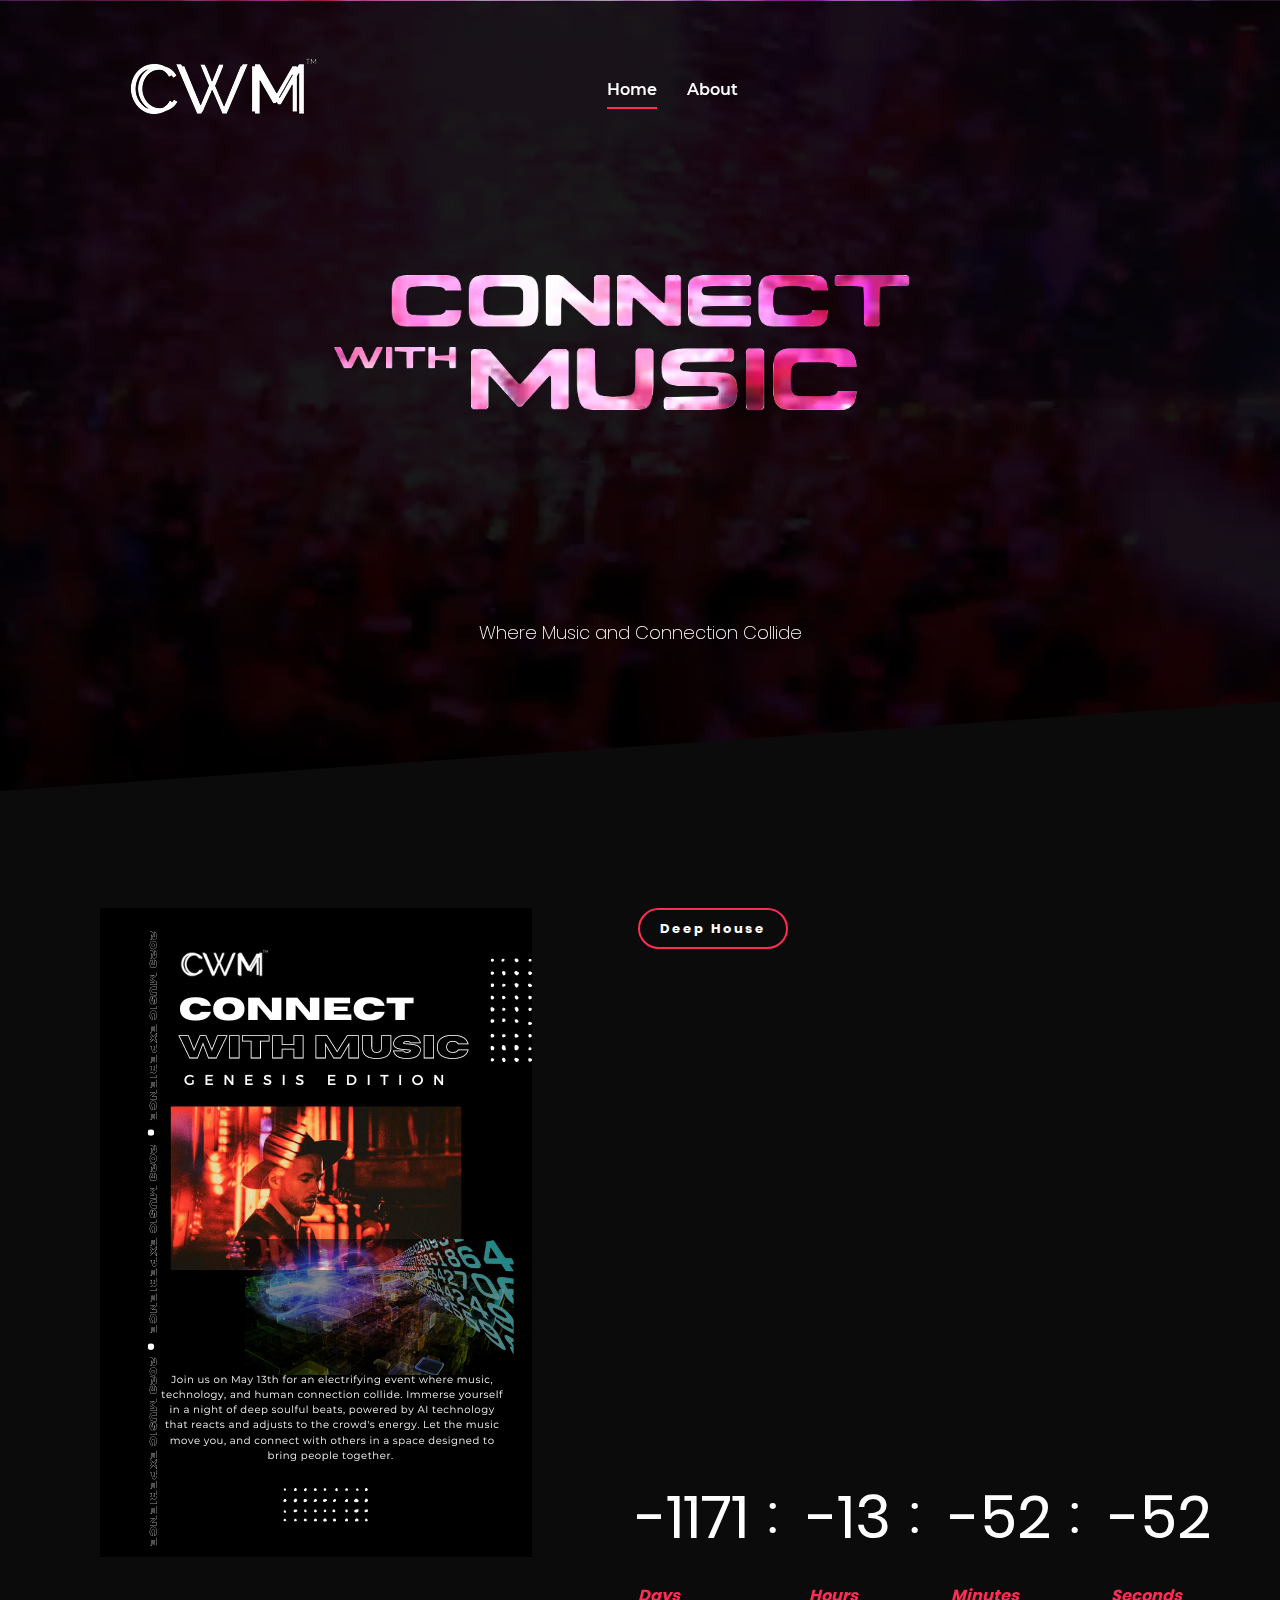
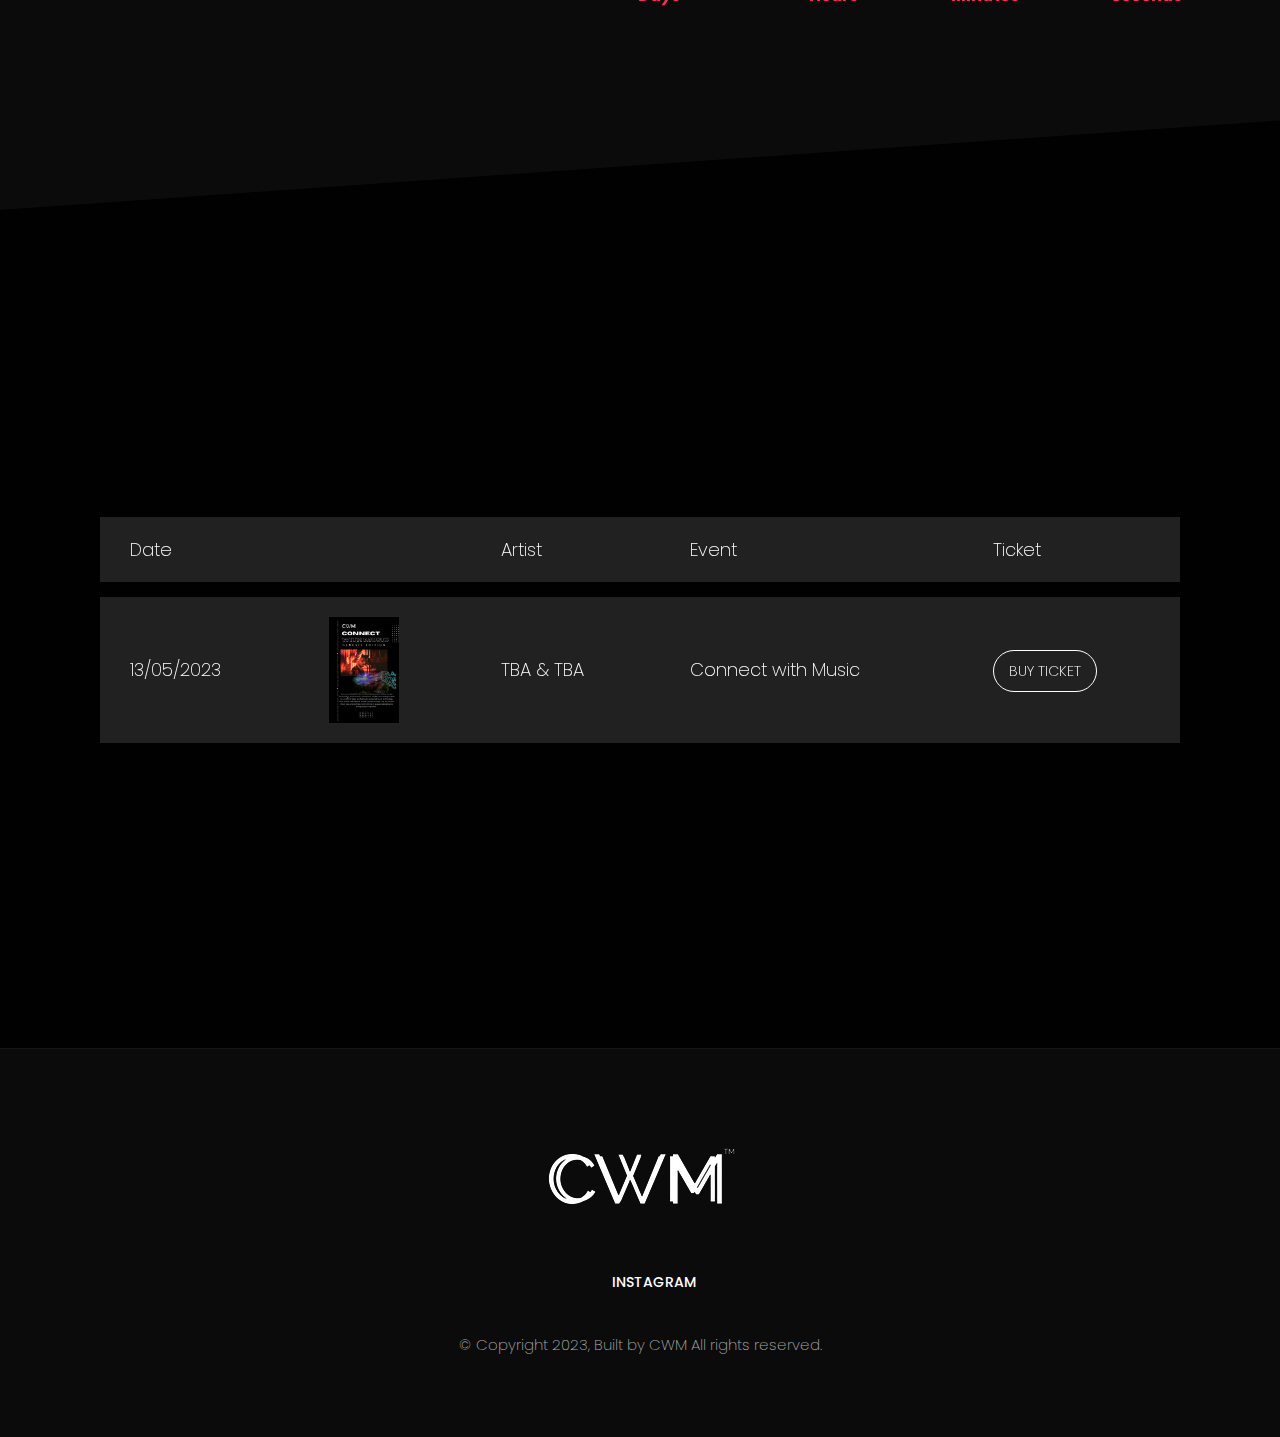
==== commit 64d572ac: "new edits" ====
--- a/index.html
+++ b/index.html
@@ -194,7 +194,7 @@
                                 </td>
                                 <td class="event-ticket-link">
                                     <!-- <a href="#" class="button button-white rsvp">BOOK</a> -->
-                                    <a href="#" class="button button-white">BUY TICKET</a>
+                                    <a href="https://testsdgsdgsd.tickit.ca/events/19334?_gl=1*1c0sy0e*_ga*MTU0MDMxNjcwNy4xNjgxMzM2Mjg2*_ga_CQPESWLM1G*MTY4MTc2ODAwNi40LjEuMTY4MTc2OTEzMS4wLjAuMA.." class="button button-white">BUY TICKET</a>
                                 </td>
                             </tr>
                             <tr class="space">
@@ -288,14 +288,14 @@
                                 <li>
                                     <span class="img-thumb">
                                         <a href="single-event.html">
-                                            <img width="70" height="100" src="img/upcoming-event-1.png" alt="table-1-1">
+                                            <img width="70" height="100" src="img/poster idea.png" alt="table-1-1">
                                          </a>
                                     </span>
                                     <p><span>Date :</span> <a href="#">26/09/2022</a></p>
                                     <p><span>Artist :</span> <a href="#">DJ Ocean &amp; DJ Thunder</a></p>
                                     <p><span>Event :</span> <a href="#">Global Fridays</a></p>
                                     <p>
-                                        <a href="#" class="button-basic-1">BUY TICKET</a>
+                                        <a href="https://testsdgsdgsd.tickit.ca/events/19334?_gl=1*1c0sy0e*_ga*MTU0MDMxNjcwNy4xNjgxMzM2Mjg2*_ga_CQPESWLM1G*MTY4MTc2ODAwNi40LjEuMTY4MTc2OTEzMS4wLjAuMA.." class="button-basic-1">BUY TICKET</a>
                                     </p>
                                 </li>
                                 <!-- <li>
--- a/style.css
+++ b/style.css
@@ -1094,7 +1094,7 @@
 /*  3d.  TABLE EVENTS SECTION
 /*-----------------------------------------------------------------------------------*/
 .table-events {
-  background-image: url(img/event-bg.png);
+  background-image: url();
   background-position: center center;
   background-size: cover;
   background-attachment: fixed;
@@ -1221,7 +1221,7 @@
 }
 
 .single-event-wrap .event-counter {
-  background-image: url("img/event-bg.png");
+  background-image: url("");
 }
 
 .single-event-content-wrap .event-ticket span.price {
@@ -1429,7 +1429,7 @@
 /*  3f.  TESTIMONIAL SECTION
 /*-----------------------------------------------------------------------------------*/
 .testimonial-block {
-  background-image: url(img/testimonial-bg.png);
+  background-image: url();
   position: relative;
   padding: 290px 0px 210px 0px;
   background-size: cover;
@@ -1479,7 +1479,7 @@
 }
 
 .testimonial-background {
-  background-image: url(img/testimonial-cover.png);
+  background-image: url();
   background-size: cover;
   position: absolute;
   right: 0;
@@ -1861,7 +1861,7 @@
 /*-----------------------------------------------------------------------------------*/
 /*Waiting*/
 .waiting-block {
-  background-image: url(img/banner-reservation-bg.png);
+  background-image: url();
   position: relative;
   padding: 170px 0px 105px 0px;
   background-size: cover;
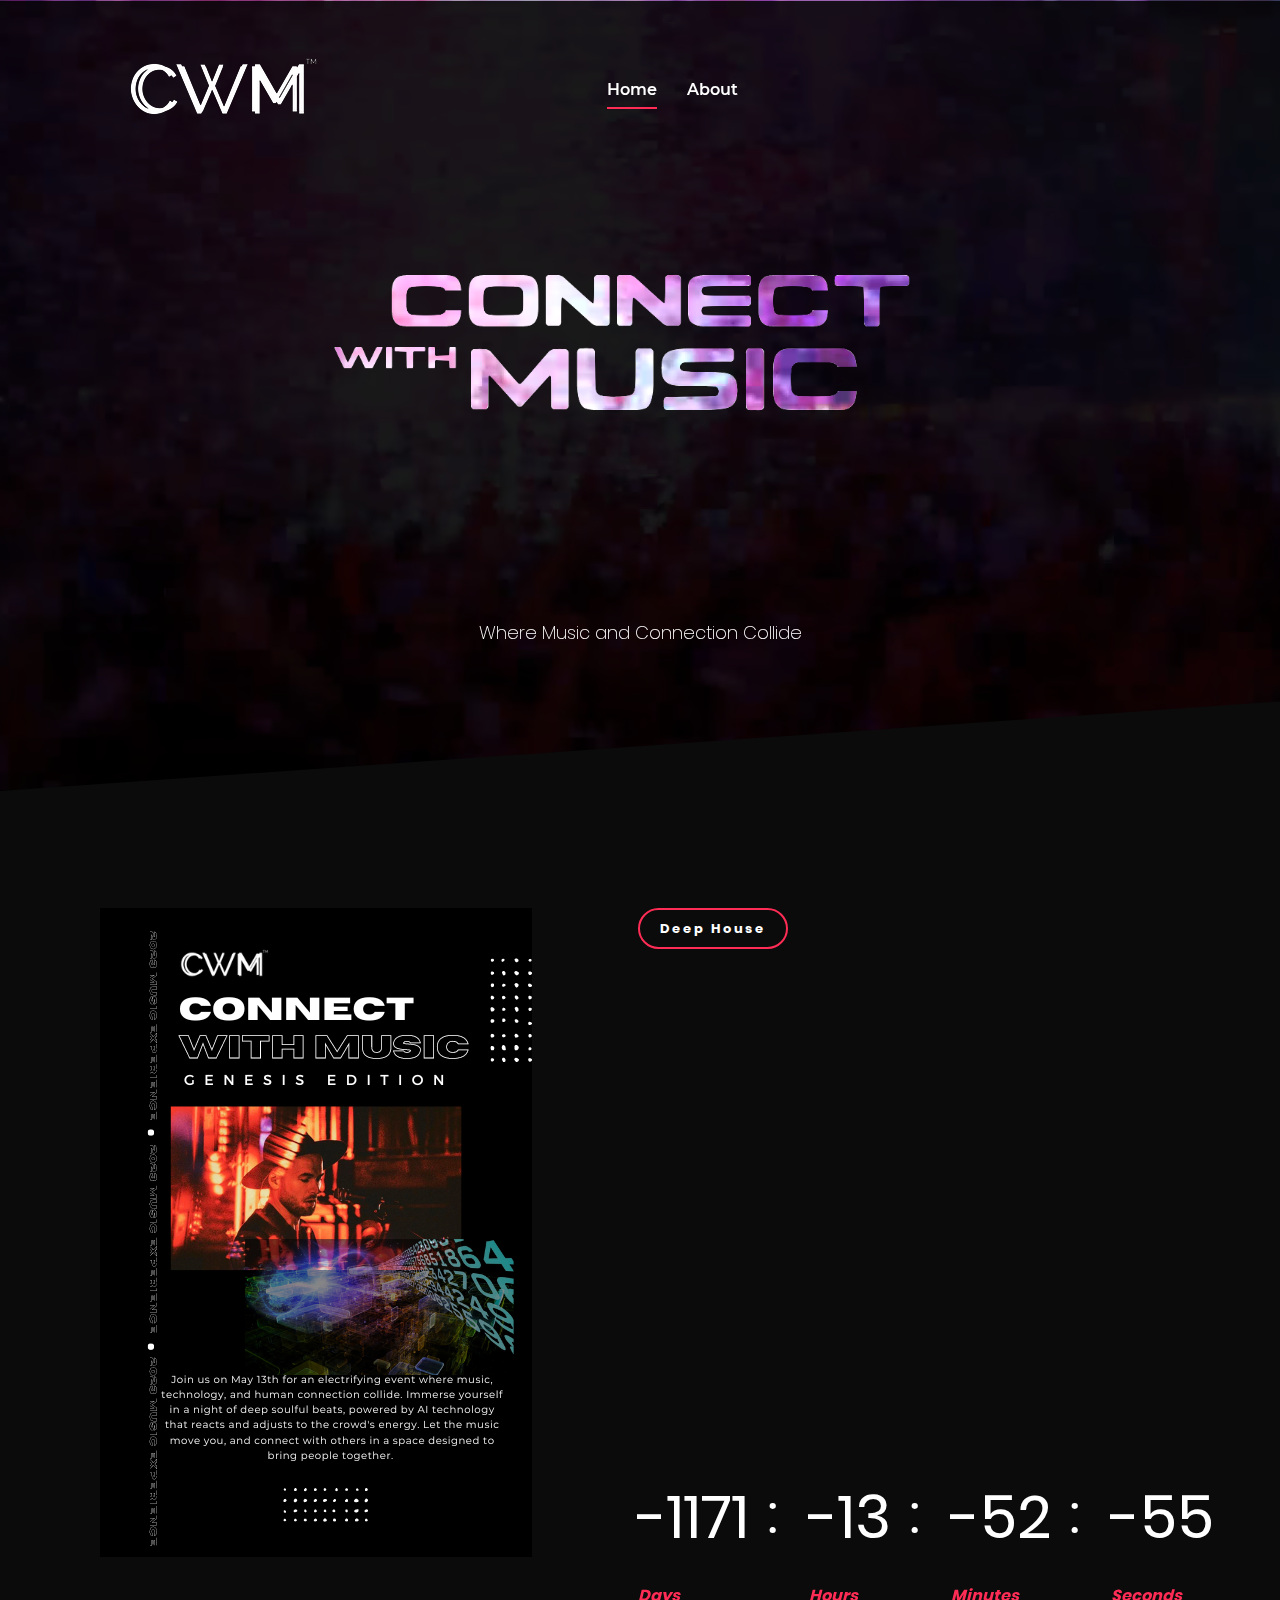
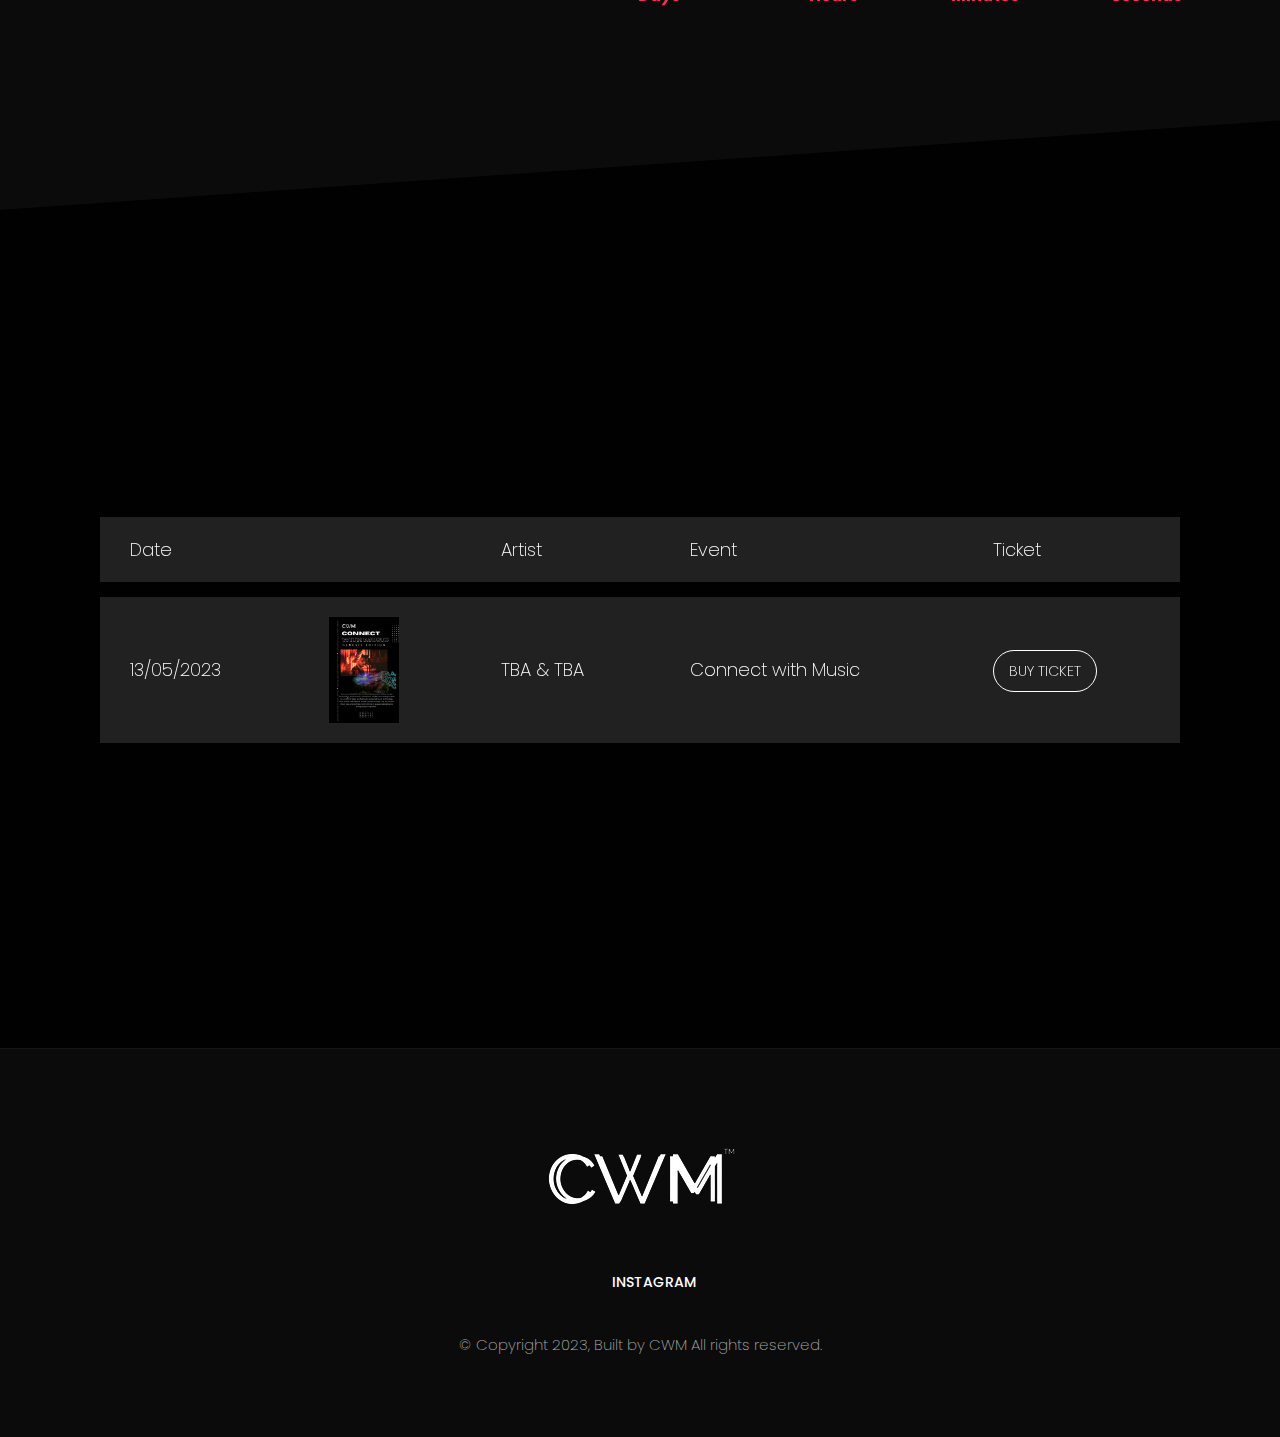
==== commit cb2fd704: "new changes" ====
--- a/index.html
+++ b/index.html
@@ -291,9 +291,9 @@
                                             <img width="70" height="100" src="img/poster idea.png" alt="table-1-1">
                                          </a>
                                     </span>
-                                    <p><span>Date :</span> <a href="#">26/09/2022</a></p>
-                                    <p><span>Artist :</span> <a href="#">DJ Ocean &amp; DJ Thunder</a></p>
-                                    <p><span>Event :</span> <a href="#">Global Fridays</a></p>
+                                    <p><span>Date :</span> <a href="#">12/05/2023</a></p>
+                                    <p><span>Artist :</span> <a href="#">TBA &amp; TBA</a></p>
+                                    <p><span>Event :</span> <a href="#">Connect with Music</a></p>
                                     <p>
                                         <a href="https://testsdgsdgsd.tickit.ca/events/19334?_gl=1*1c0sy0e*_ga*MTU0MDMxNjcwNy4xNjgxMzM2Mjg2*_ga_CQPESWLM1G*MTY4MTc2ODAwNi40LjEuMTY4MTc2OTEzMS4wLjAuMA.." class="button-basic-1">BUY TICKET</a>
                                     </p>
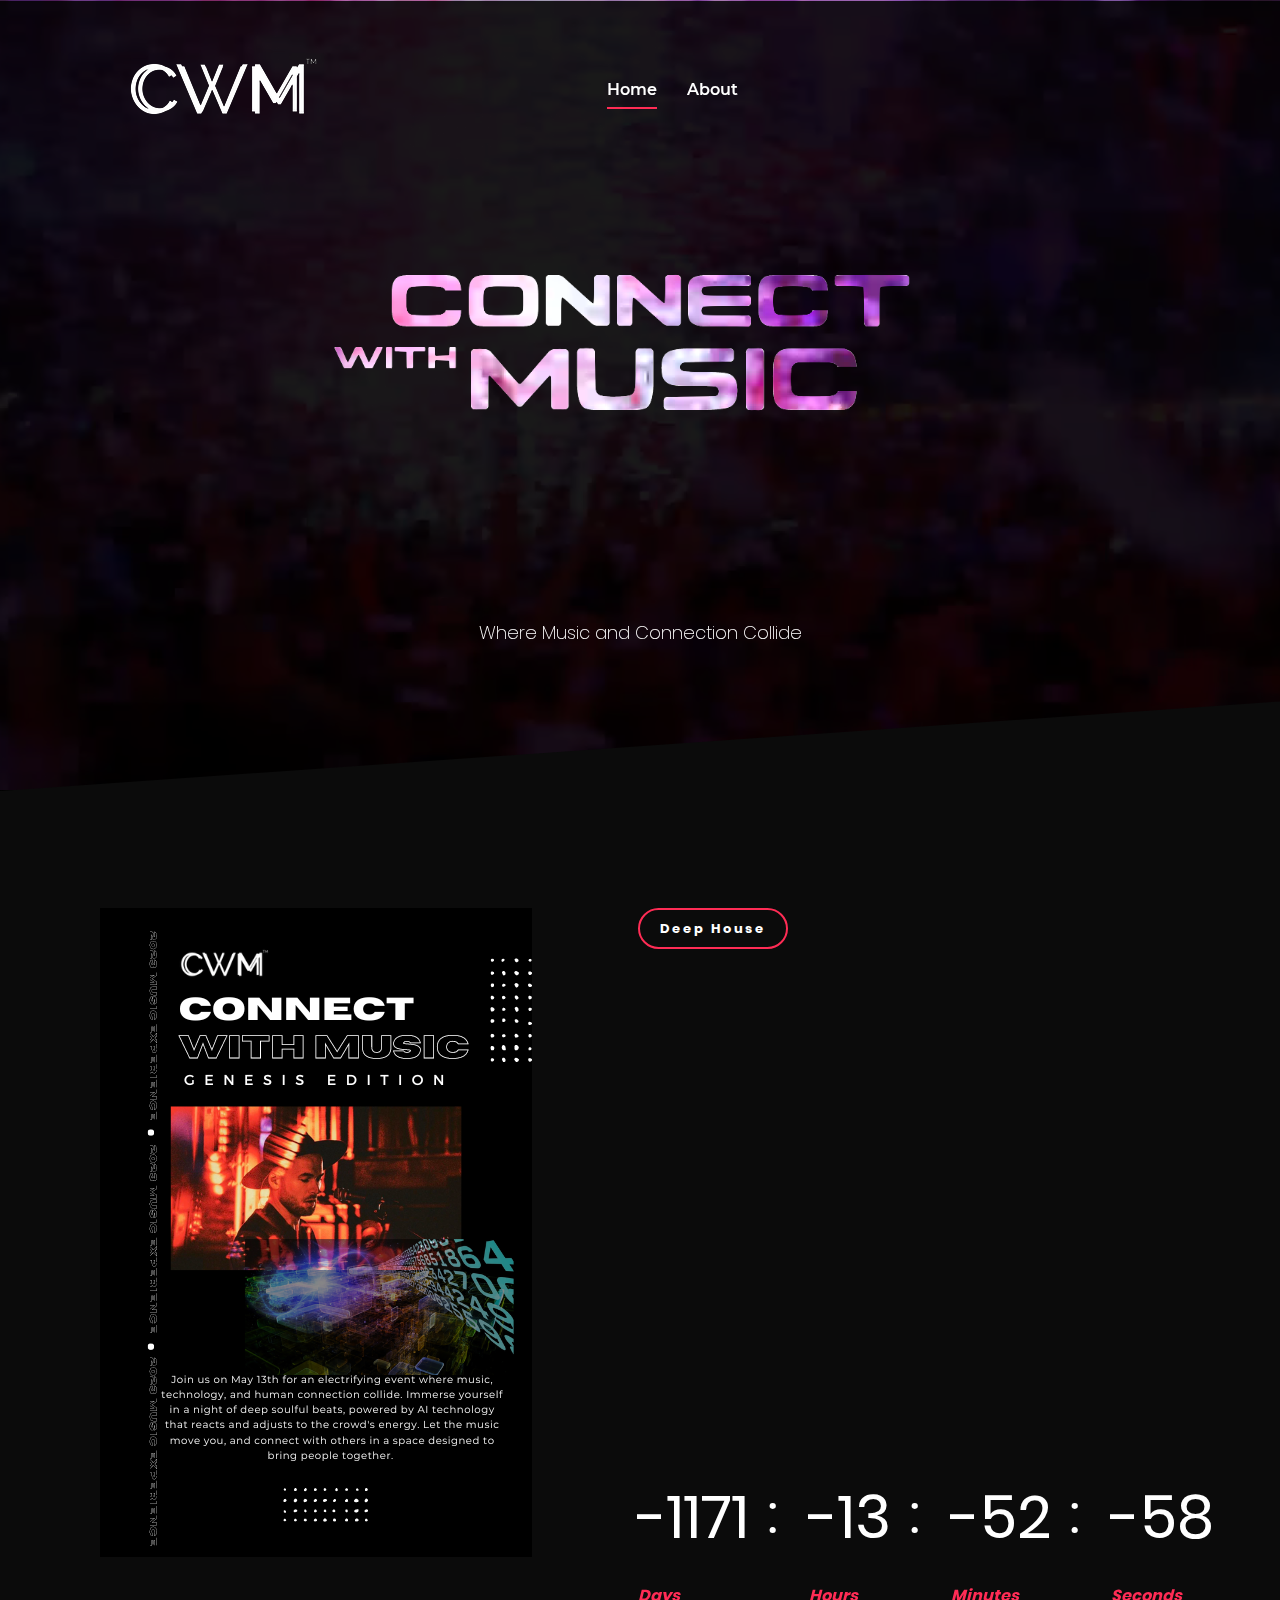
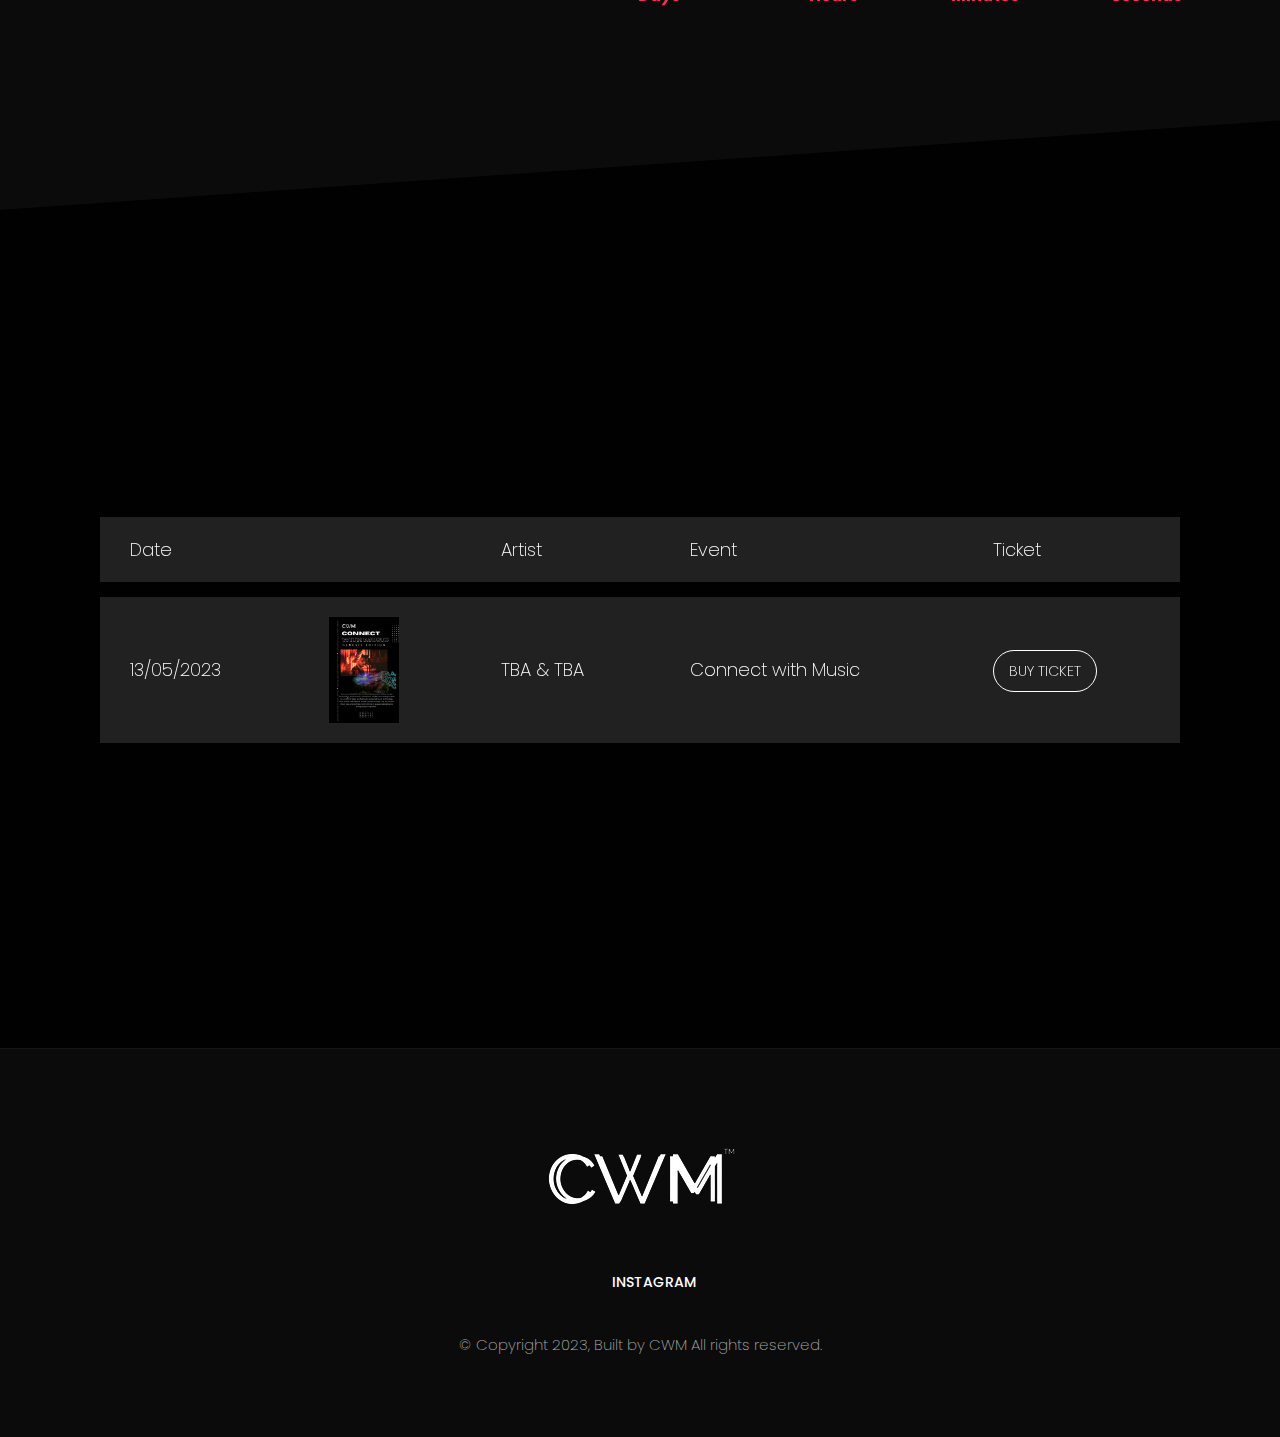
==== commit c6e06fa1: "link of ticket" ====
--- a/index.html
+++ b/index.html
@@ -127,7 +127,7 @@
                                 </div>
                                 <div class="global-buy" data-aos="fade-up">
                                     <a href="single-event.html" class="button-basic-1">View Detail</a>
-                                    <a href="#" class="button-basic-2">Get Ticket</a>
+                                    <a href="https://testsdgsdgsd.tickit.ca/events/19334?_gl=1*w753f7*_ga*MTU0MDMxNjcwNy4xNjgxMzM2Mjg2*_ga_CQPESWLM1G*MTY4MTc2ODAwNi40LjEuMTY4MTc2OTEzMS4wLjAuMA.." class="button-basic-2">Get Ticket</a>
                                 </div>
                                 <div class="global-countdown">
                                     <div class="event-counter clearfix">
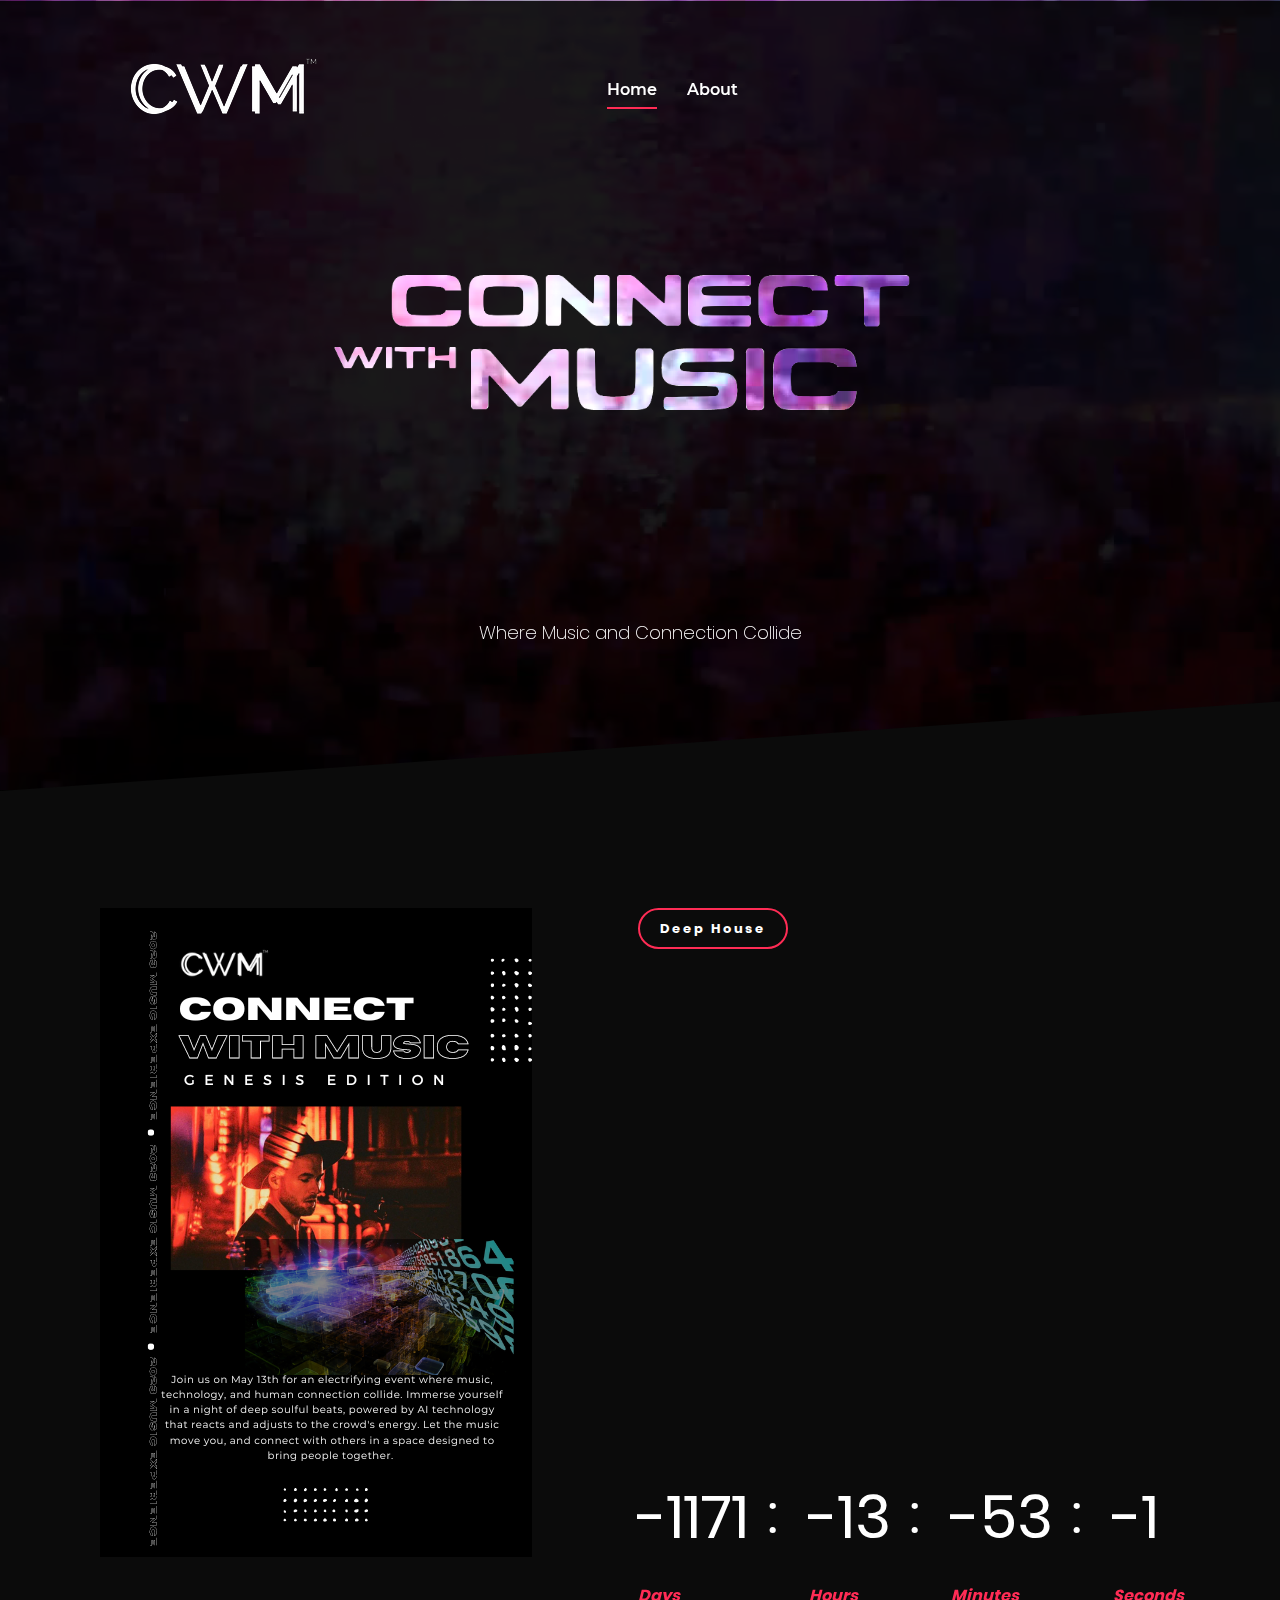
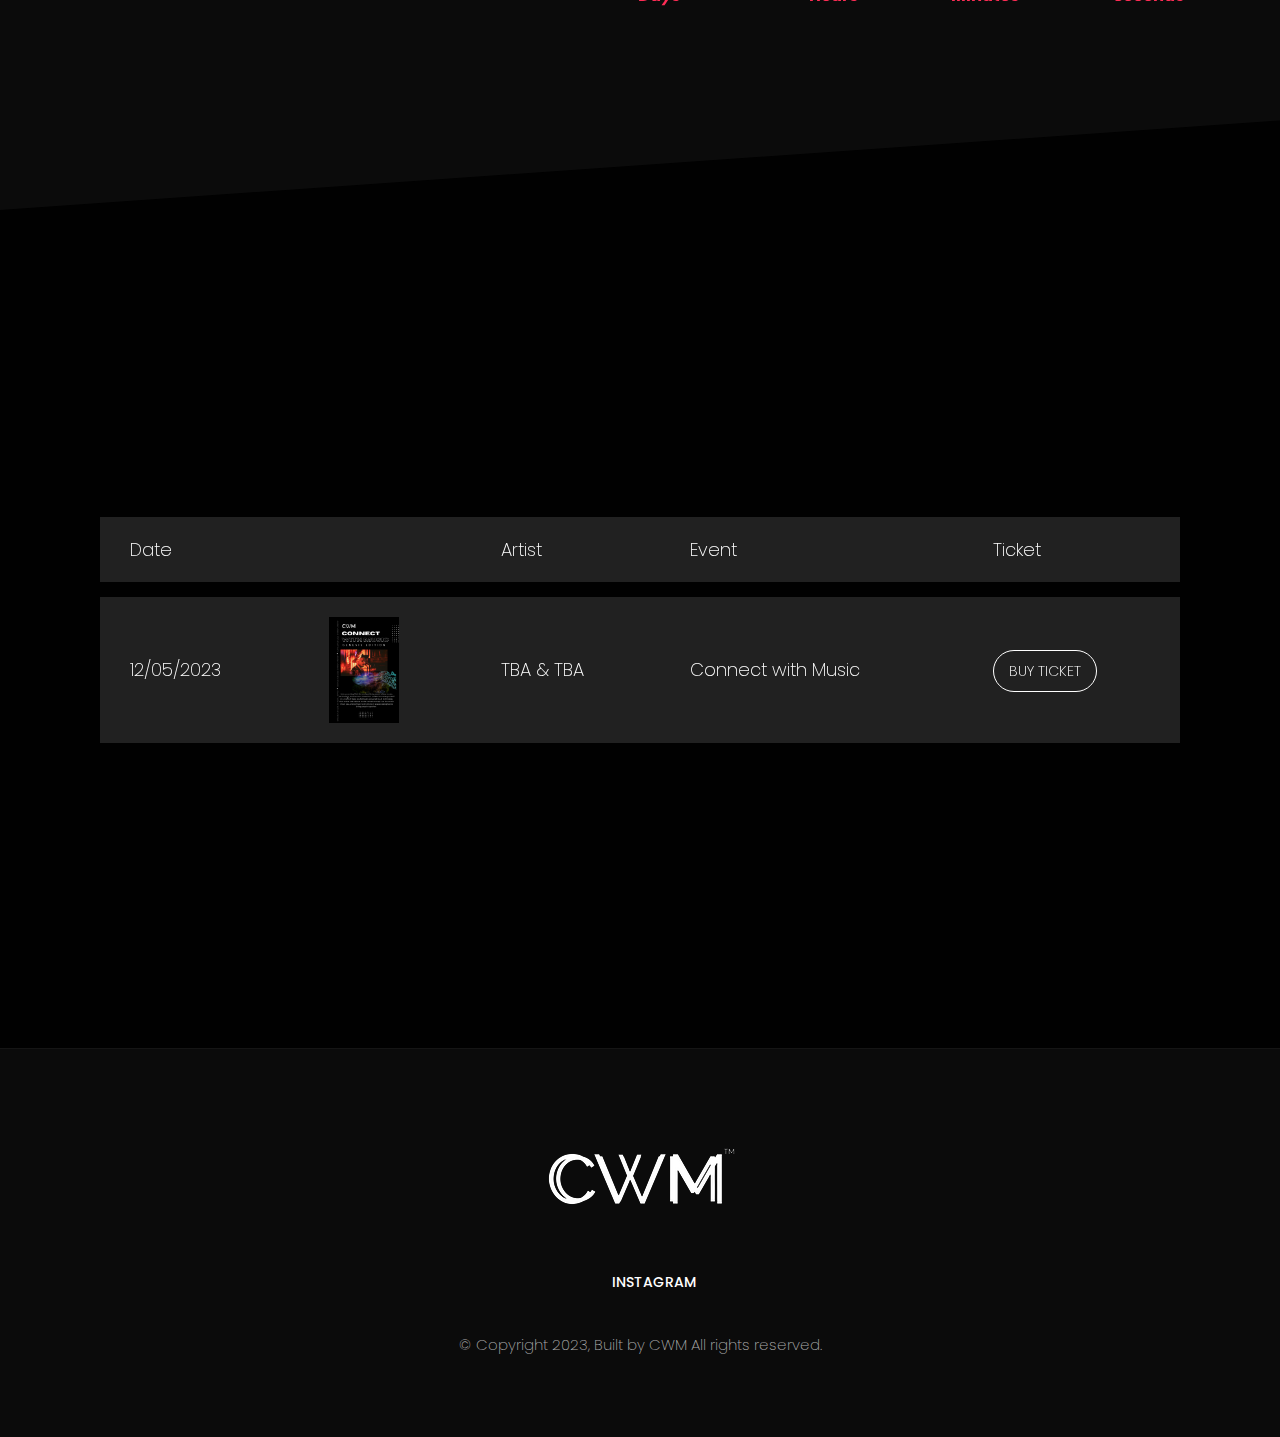
==== commit a75d360f: "date change" ====
--- a/index.html
+++ b/index.html
@@ -182,7 +182,7 @@
                                 </td>
                             </tr>
                             <tr>
-                                <td class="event-date">13/05/2023</td>
+                                <td class="event-date">12/05/2023</td>
                                 <td class="event-thumb">
                                     <a href="single-event.html">
                                         <img width="70" height="100" src="img/poster idea.png" alt="table-1"> 
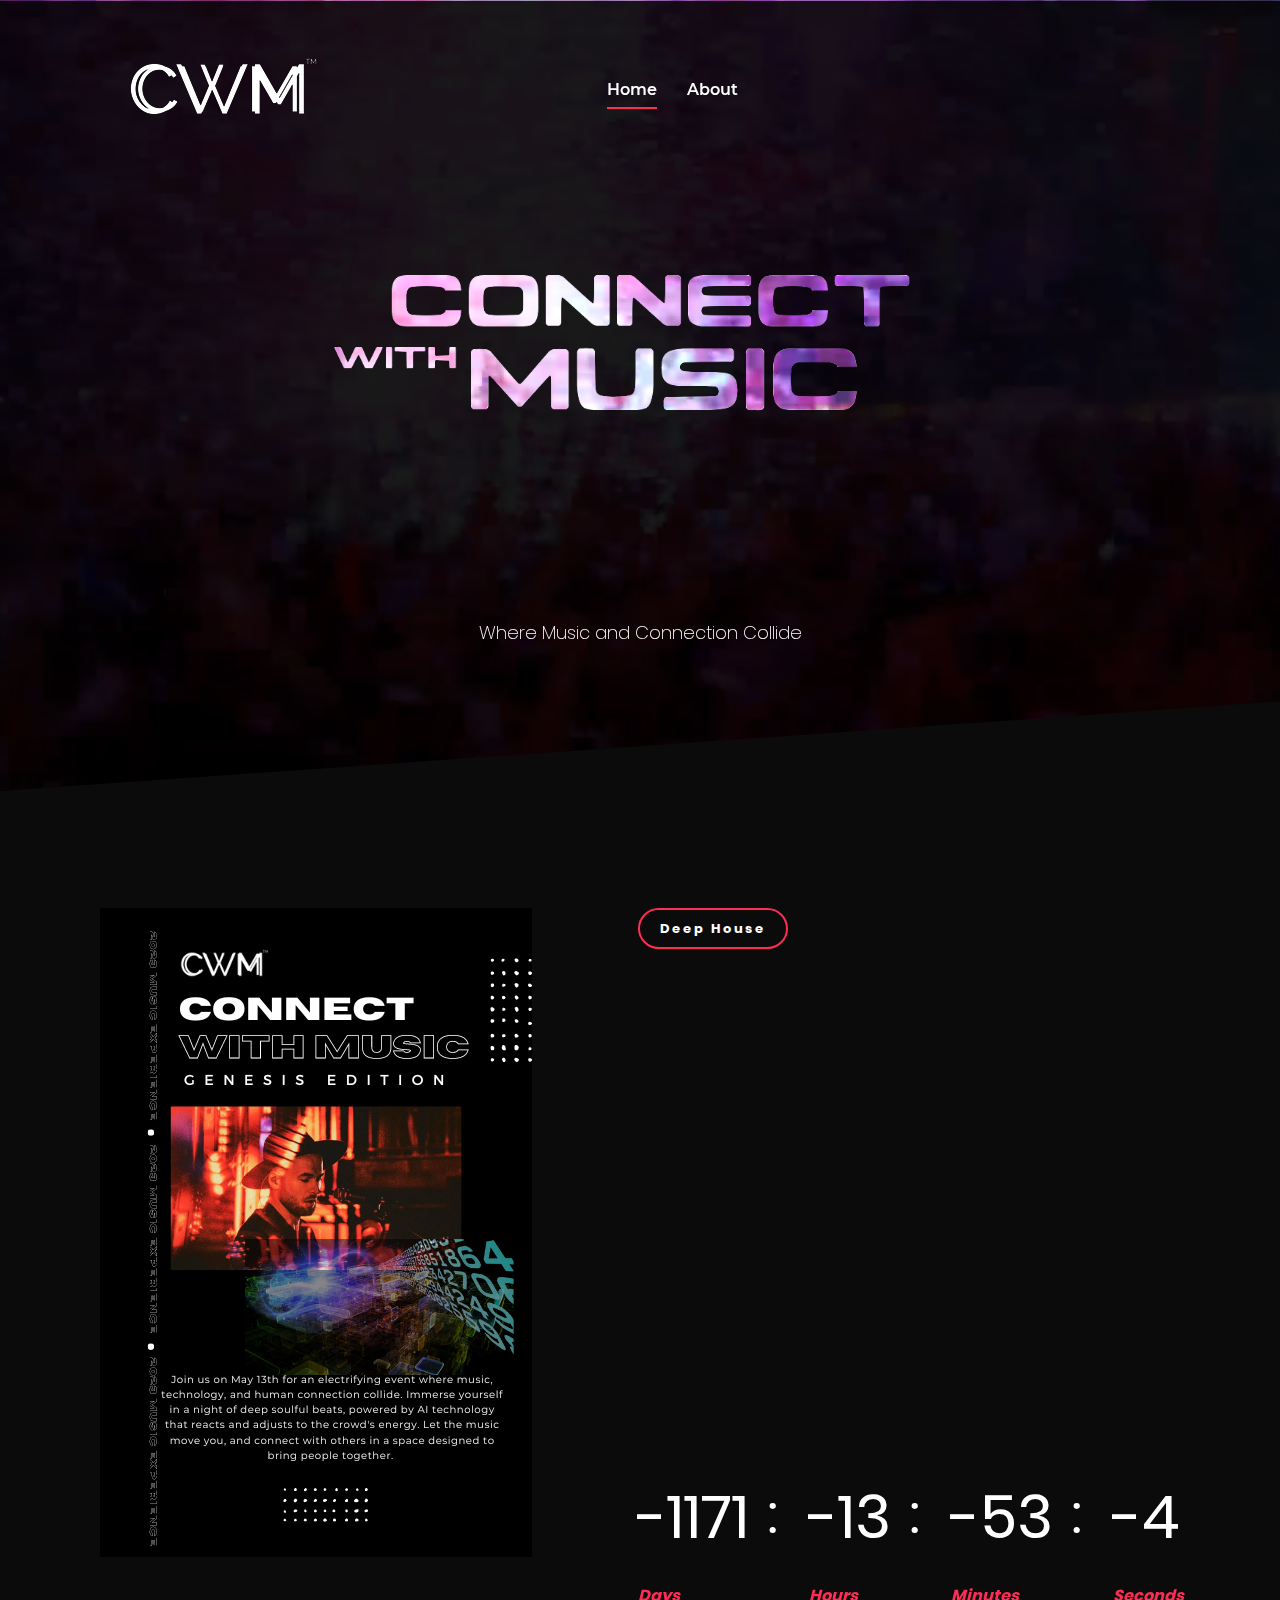
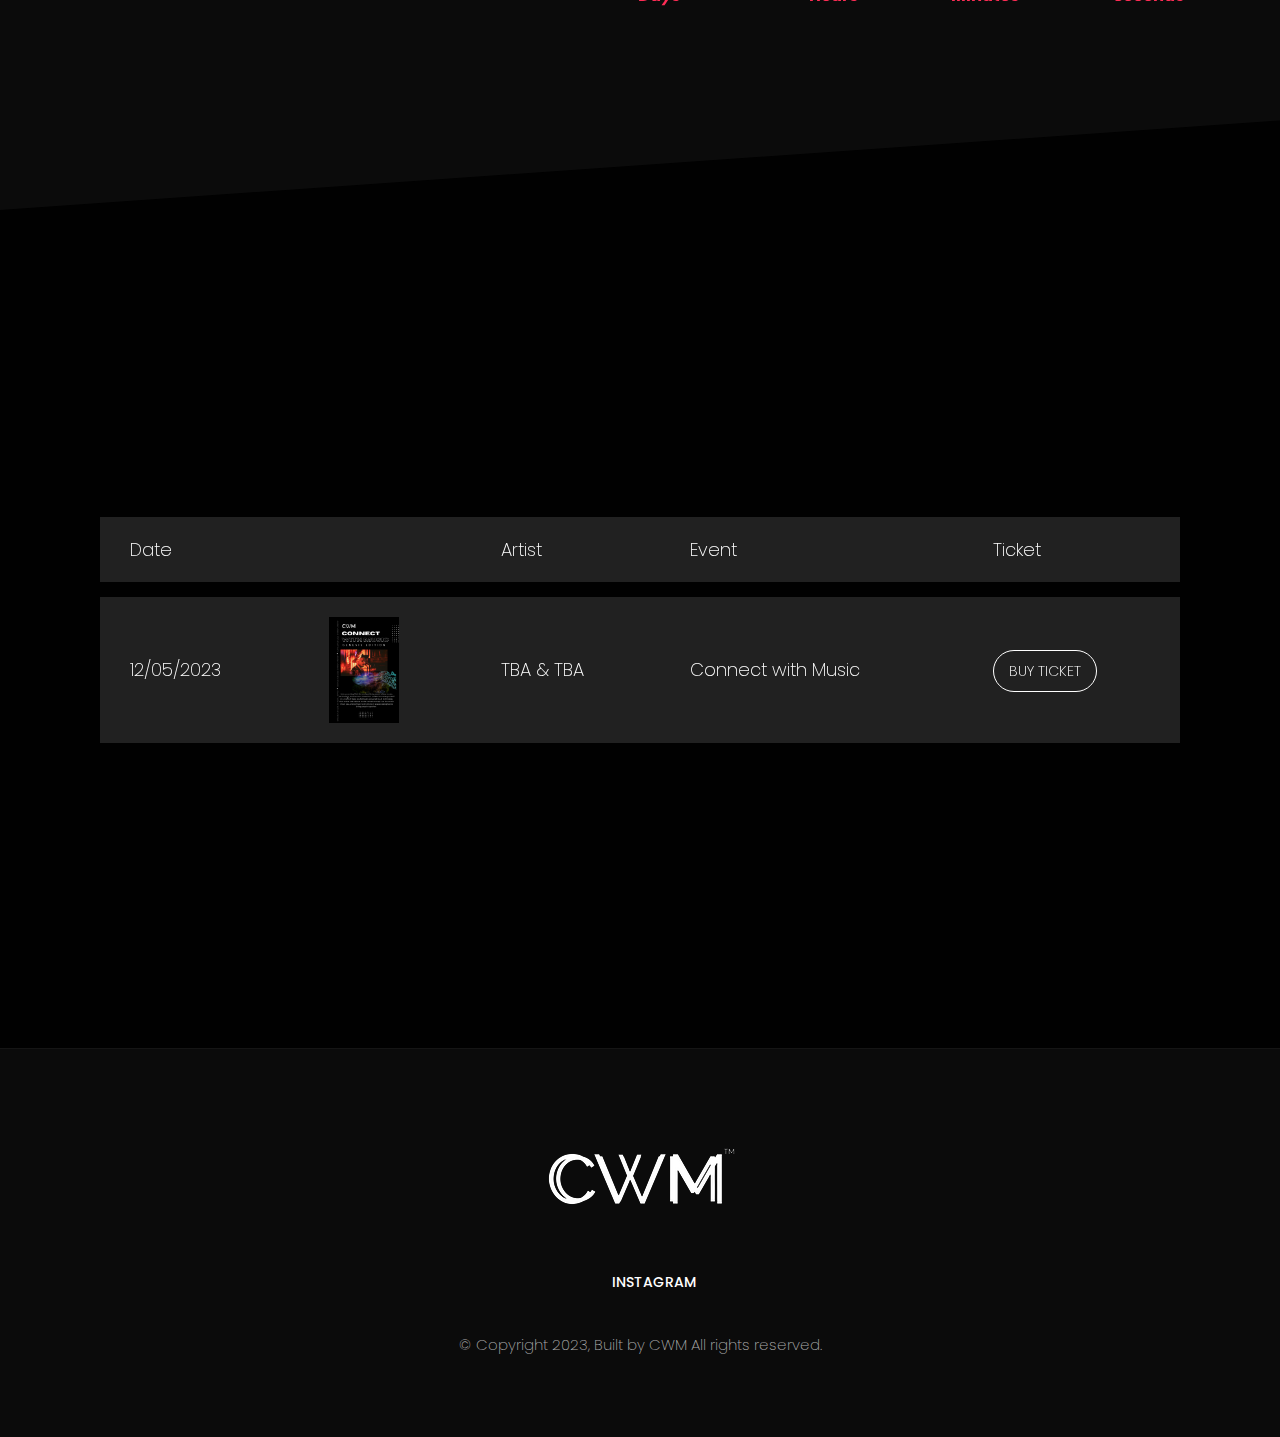
==== commit c2010020: "title" ====
--- a/index.html
+++ b/index.html
@@ -28,7 +28,7 @@
 
         <!-- DOCUMENT TITLES
             ============================================= -->
-        <title>Dugem | Dugem HTML Themes</title>
+        <title>CWM | Connect With Music</title>
     </head>
 
     <body class="demo-1">
